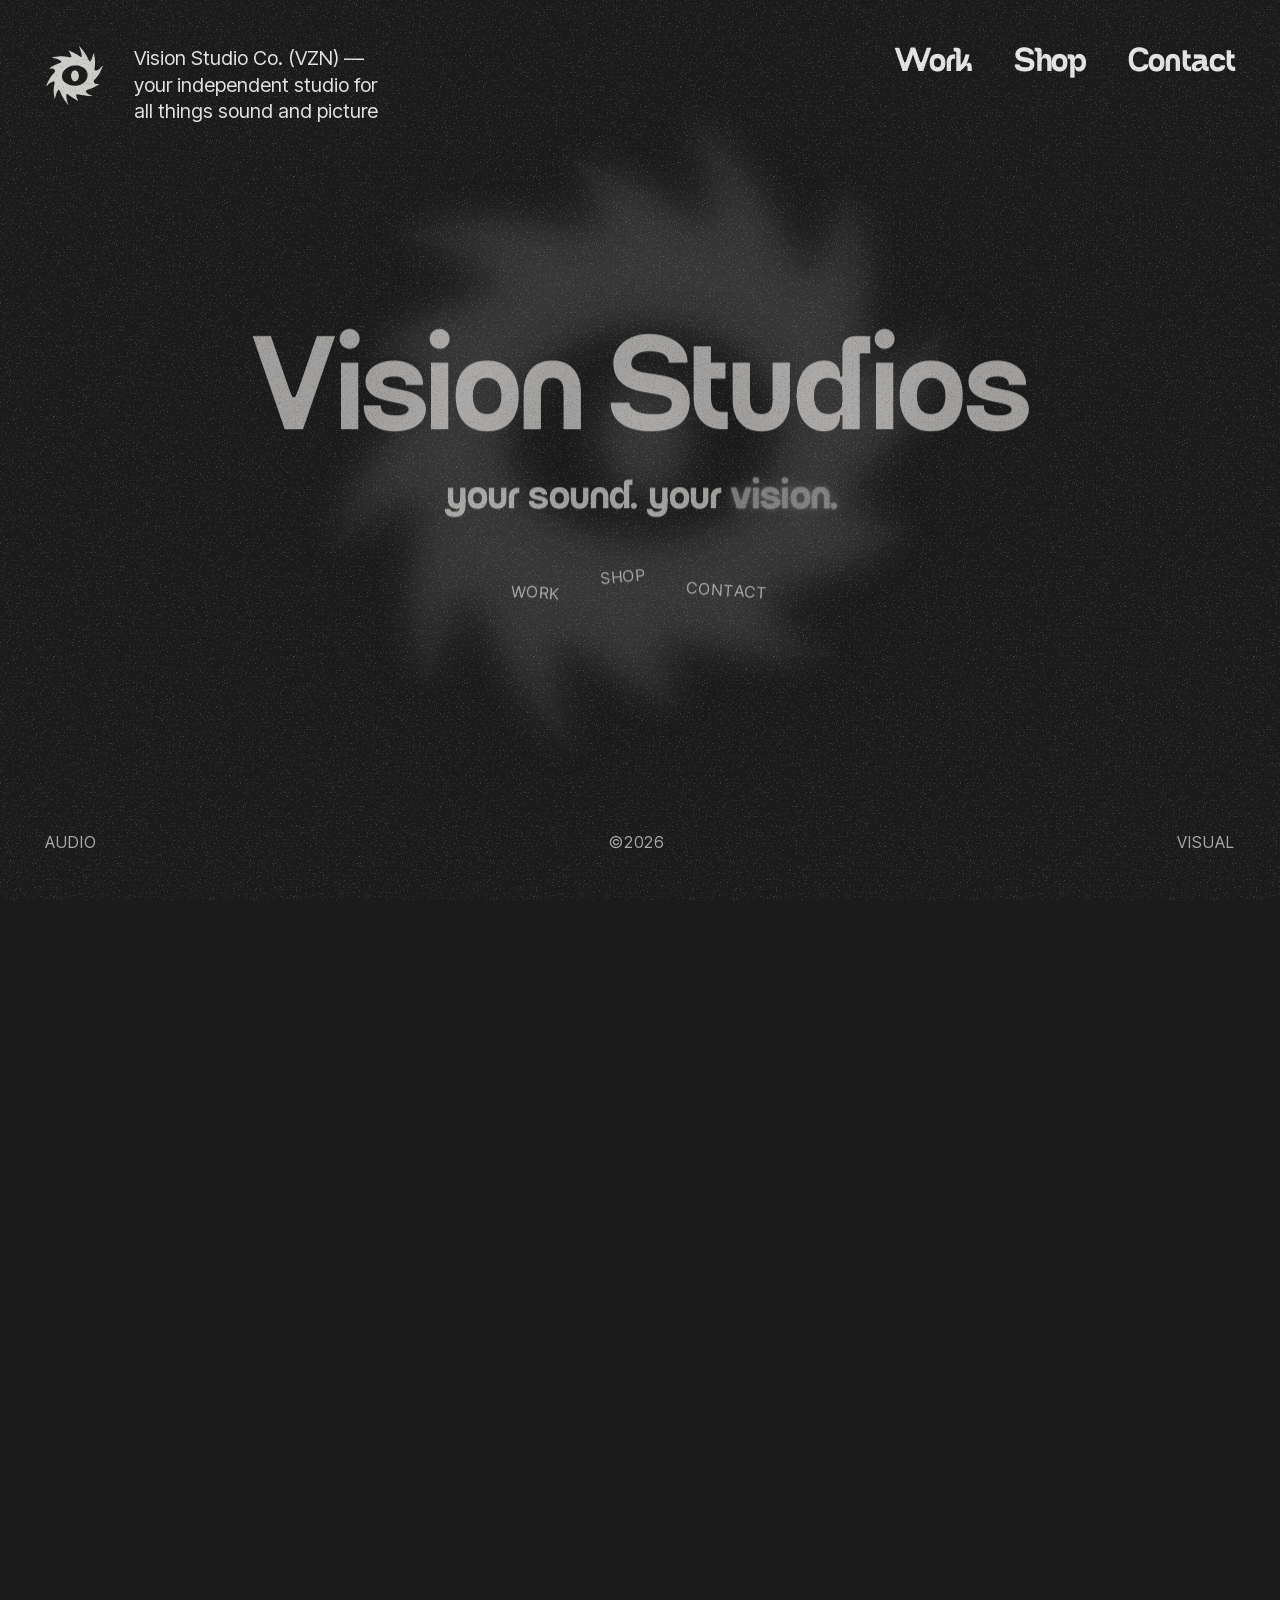
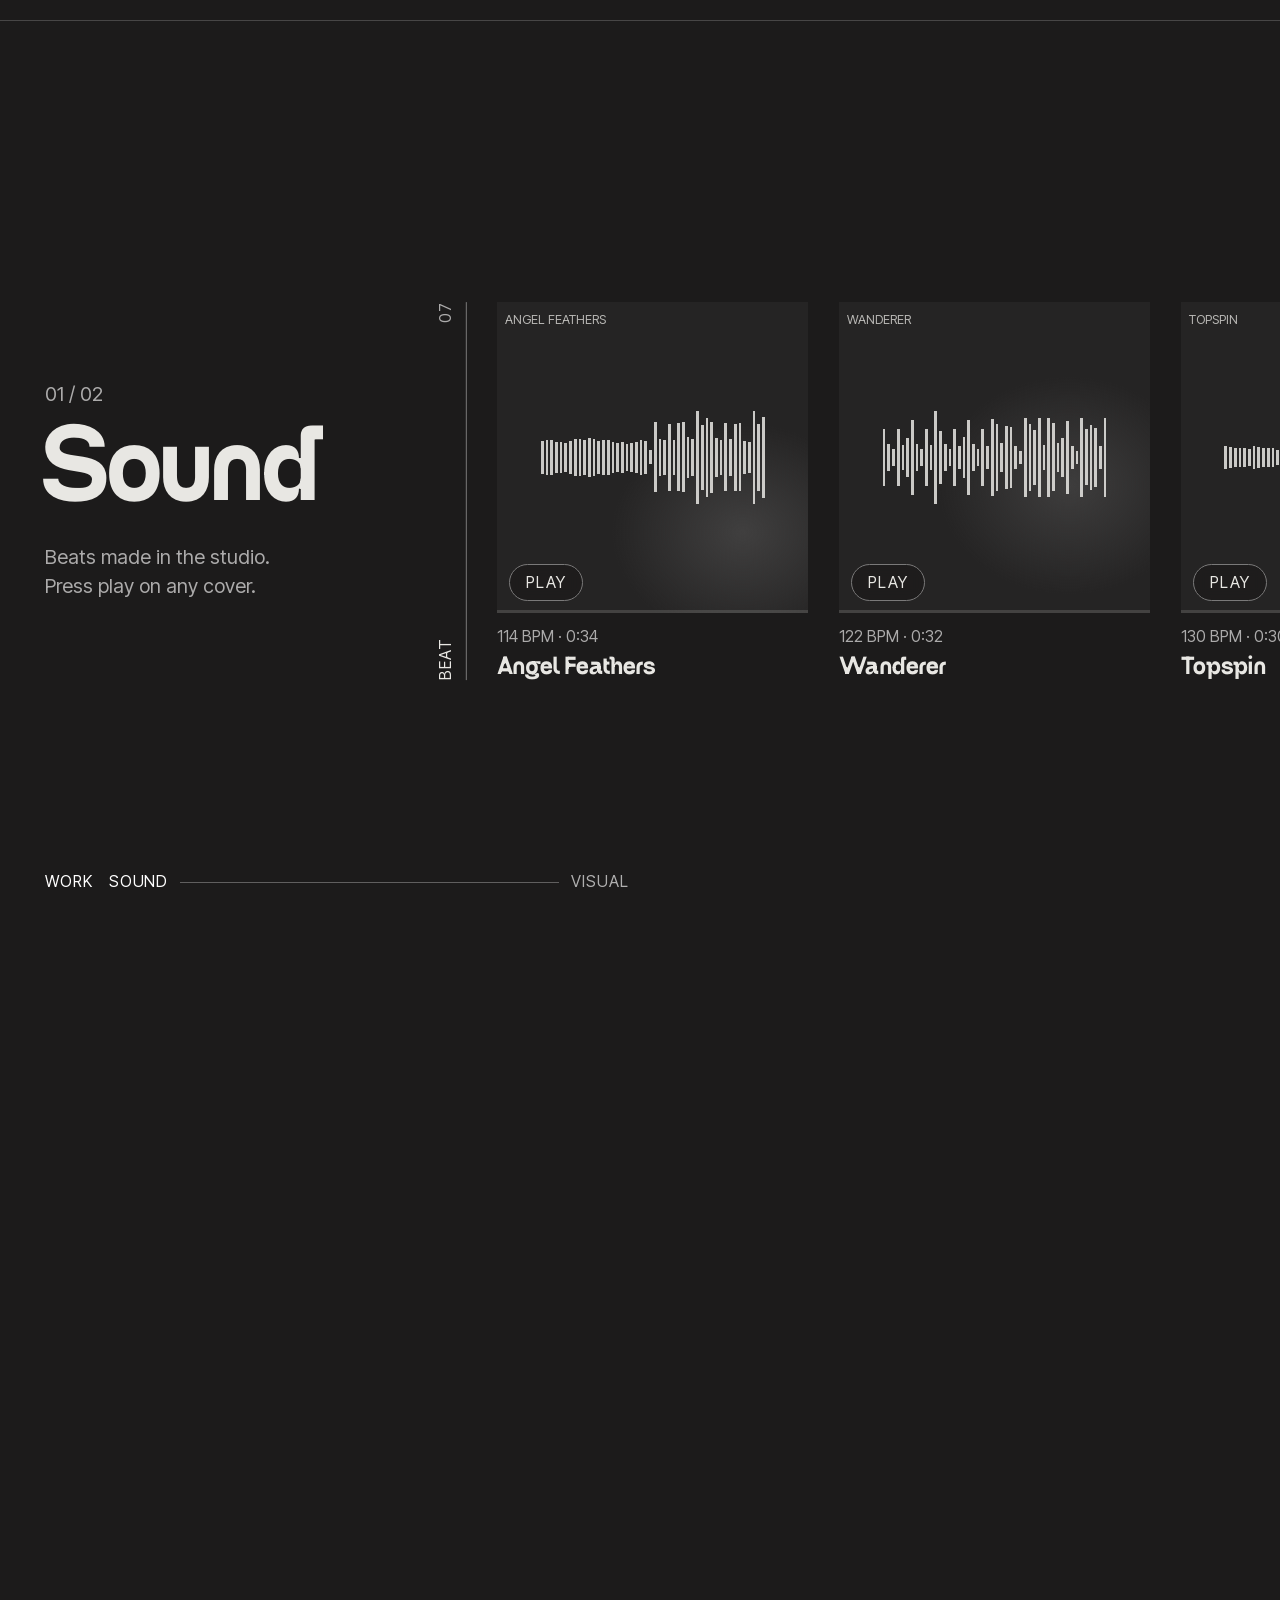
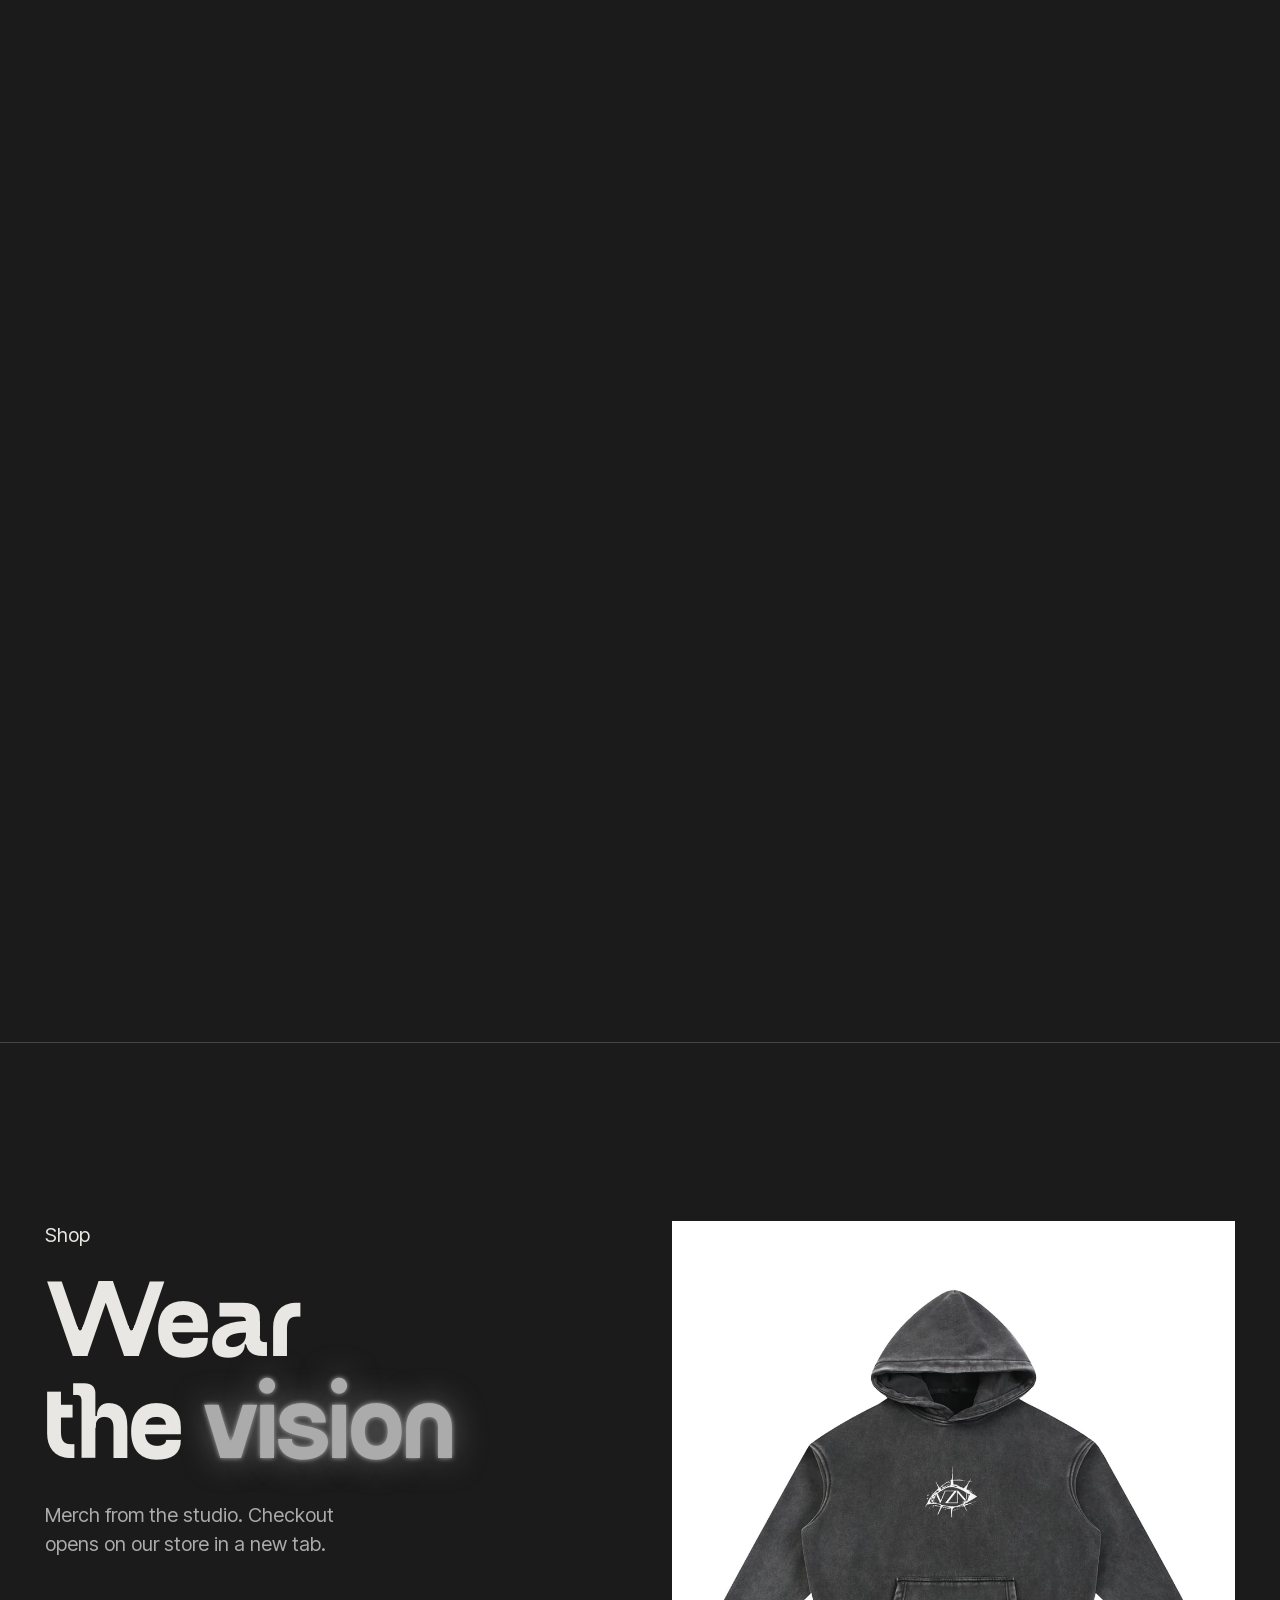
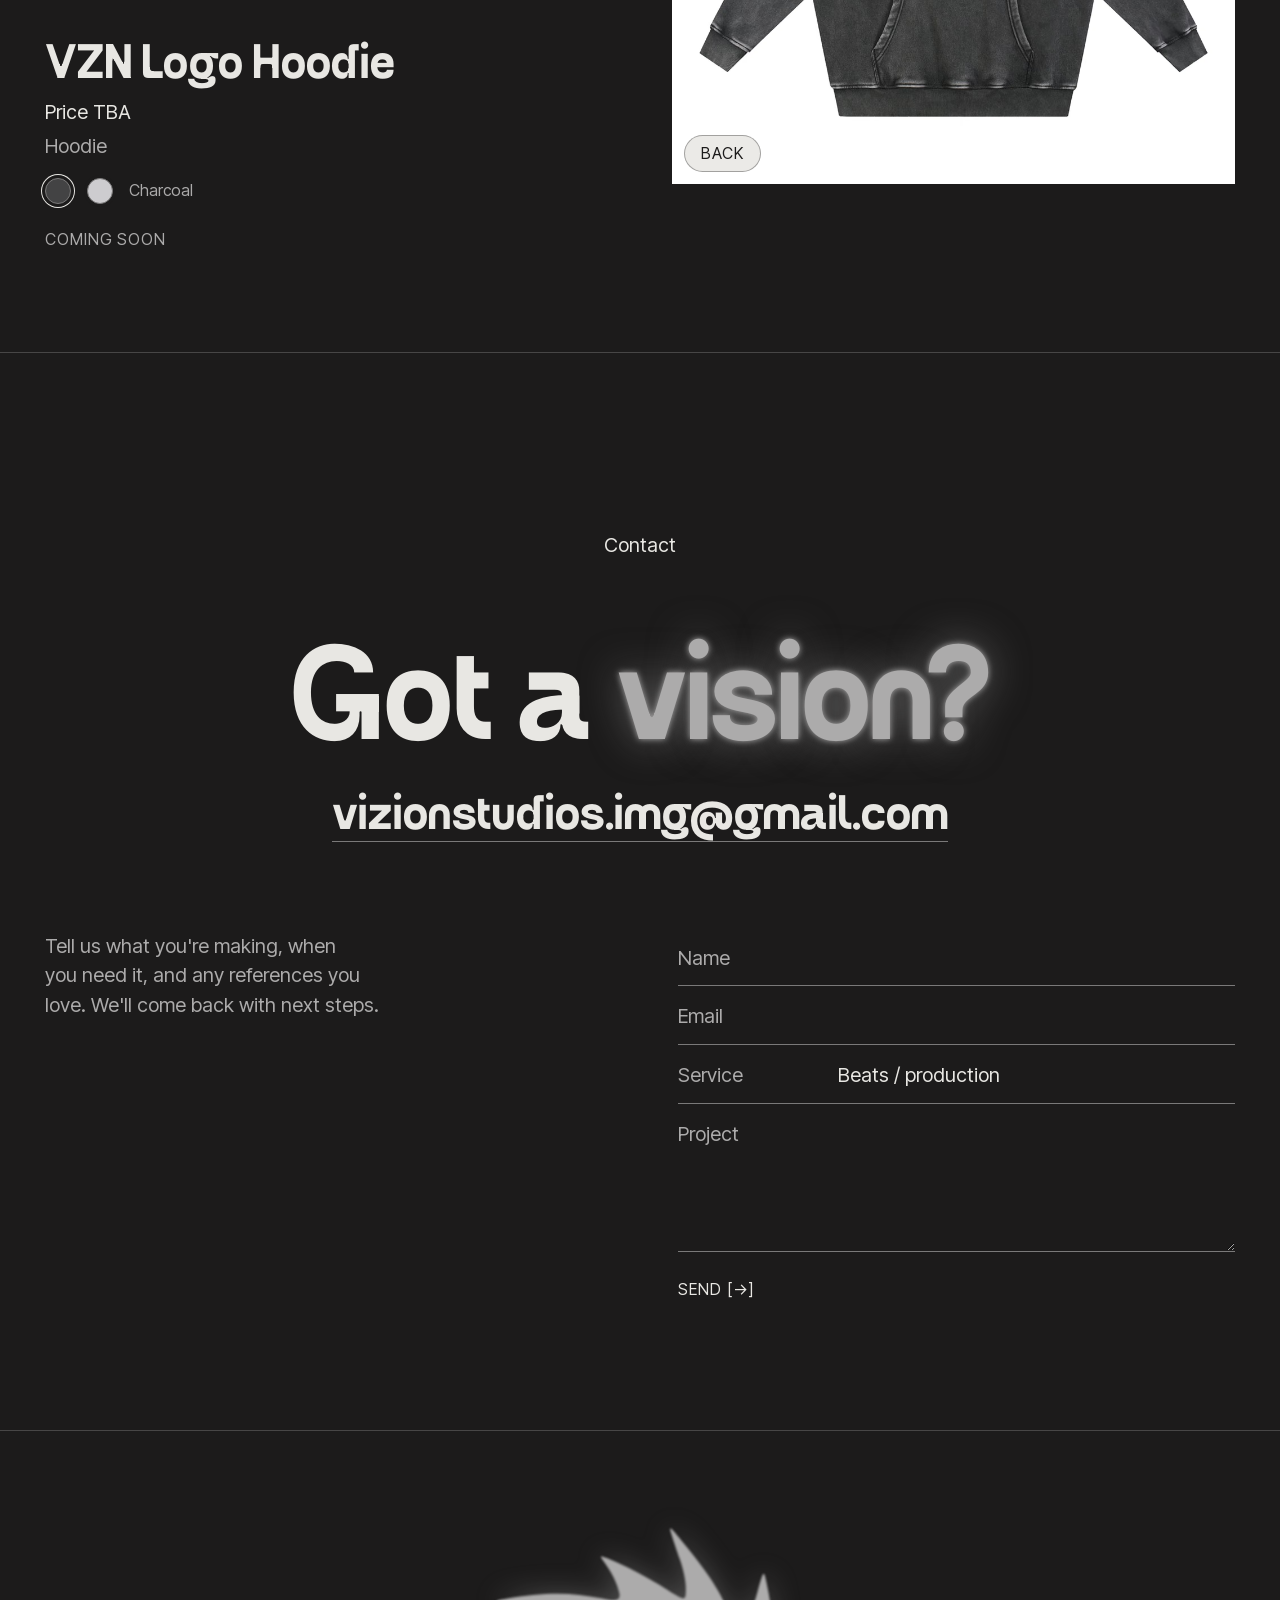
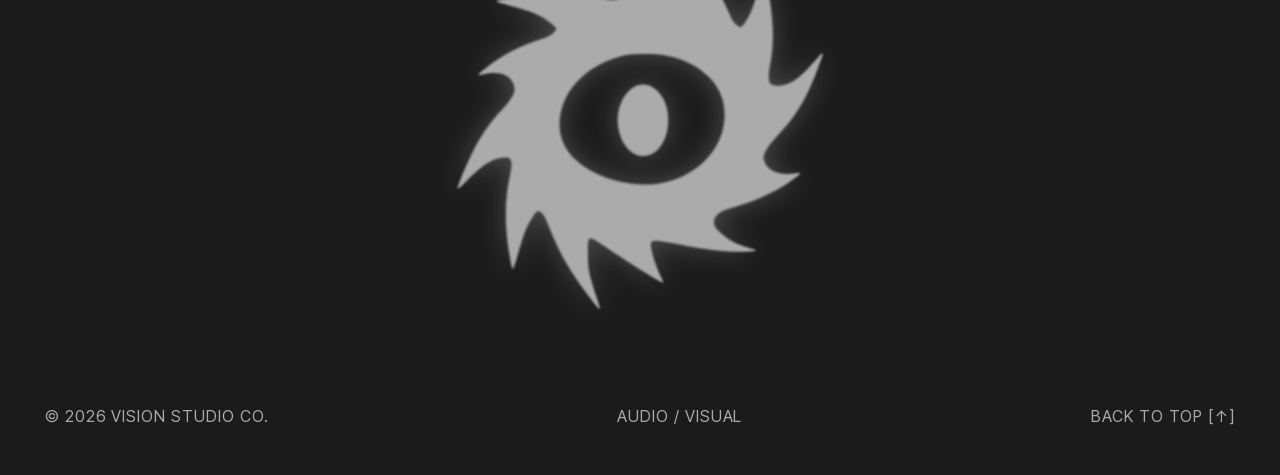
==== index.html @ 23993b73 "P7: lighter image copies, loaded only as they come into view Every artwork and product photo now has" ====
<!doctype html>
<html lang="en">
<head>
  <meta charset="utf-8">
  <meta name="viewport" content="width=device-width, initial-scale=1">
  <title>VZN — Vision Studio Co. | Beats, Mixes &amp; Artwork</title>
  <meta name="description" content="VZN (Vision Studio Co.): beats, mixing and mastering, cover art and artwork. Listen, browse the work, shop merch and get in touch.">
  <meta name="theme-color" content="#000000">

  <meta property="og:title" content="VZN — Vision Studio Co.">
  <meta property="og:description" content="Beats, mixes, cover art and merch from Vision Studio Co.">
  <meta property="og:type" content="website">
  <meta property="og:image" content="assets/brand/og-image.png">
  <meta name="twitter:card" content="summary_large_image">

  <link rel="icon" href="assets/brand/favicon-32.png" sizes="32x32" type="image/png">
  <link rel="apple-touch-icon" href="assets/brand/apple-touch-icon.png">
  <link rel="preload" href="assets/brand/eye-grey.svg" as="image">
  <link rel="preload" href="assets/fonts/GamiyaRetro-Regular.woff2" as="font" type="font/woff2" crossorigin>
  <link rel="preload" href="assets/fonts/InterTight-Regular.woff2" as="font" type="font/woff2" crossorigin>
  <link rel="stylesheet" href="assets/css/styles.css">
  <script>
    /* The hero's pinned layout (logo scroll reveal) is decided here, before the first
       paint, so the headline never jumps into place after it has appeared. */
    if (parseFloat(getComputedStyle(document.documentElement).getPropertyValue("--logo-fx")) >= 0.5) {
      document.documentElement.classList.add("fx-on");
    }
  </script>
</head>
<body>
  <a class="skip-link" href="#main">Skip to content</a>

  <!-- Boot sequence (assets/js/boot.js): on first load, when --boot is 1, a terminal
       types the title and password, fills a loading bar, says access granted, then the
       eye logo flickers on and fades into the page. The words are these data-* values. -->
  <div class="boot" data-boot aria-hidden="true"
       data-text="Vision Studios"
       data-prompt="password:"
       data-password="visionbeyondsight"
       data-granted="access granted">
    <div class="boot-term"></div>
    <div class="boot-logo"><img class="boot-logo-img" src="assets/brand/eye-grey.svg" alt="" width="1214" height="1262"></div>
    <canvas class="boot-canvas"></canvas>
  </div>
  <script>
    /* The boot sequence's script and font are fetched only when it will play (--boot is 1
       and this is the first page of the visit), with ?boot, or in edit mode. If it will
       play, the screen is covered straight away so the page never flashes up first. */
    (function () {
      var root = document.documentElement, search = location.search;
      var editing = /[?&]edit(?:[=&]|$)/.test(search) || location.hash === "#edit";
      var forced = /[?&]boot(?:[=&]|$)/.test(search);
      var on = getComputedStyle(root).getPropertyValue("--boot");
      var seen = false;
      try {
        if (editing) {   // edit mode's saved tweaks count from the first frame
          var saved = JSON.parse(localStorage.getItem("vzn-edit-v1") || "null");
          if (saved && saved.vars && saved.vars["--boot"] != null) on = saved.vars["--boot"];
        }
        seen = sessionStorage.getItem("vzn-boot-seen") === "1";
      } catch (e) { /* storage blocked */ }
      var reduced = matchMedia("(prefers-reduced-motion: reduce)").matches;
      var willPlay = forced || (parseFloat(on) >= 0.5 && !reduced && (editing || !seen));
      if (!willPlay && !editing) return;
      if (willPlay) root.classList.add("boot-on", "booting");
      var font = document.createElement("link");
      font.rel = "preload"; font.as = "font"; font.type = "font/woff2"; font.crossOrigin = "anonymous";
      font.href = "assets/fonts/Patchcode.woff2";
      document.head.appendChild(font);
      var script = document.createElement("script");
      script.src = "assets/js/boot.js";
      script.onerror = function () { root.classList.remove("boot-on", "booting"); };
      document.head.appendChild(script);
    })();
  </script>

  <div class="grain" aria-hidden="true"></div>
  <div class="scratches" aria-hidden="true"></div>

  <header class="site-header" data-header>
    <a class="brand" href="#top" aria-label="Vision Studio Co. — home">
      <img src="assets/brand/eye-white.svg" alt="" width="1214" height="1262">
    </a>
    <p class="header-blurb">
      Vision Studio Co. (VZN) —<br>
      your independent studio for<br>
      all things sound and picture
    </p>
    <p class="header-contact">
      <a href="mailto:vizionstudios.img@gmail.com" data-contact-email>vizionstudios.img@gmail.com</a><br>
      Booking new projects
    </p>

    <button class="nav-toggle" aria-expanded="false" aria-controls="site-nav" data-nav-toggle>Menu</button>
    <nav id="site-nav" class="site-nav" data-nav>
      <a href="#work">Work</a>
      <a href="#shop">Shop</a>
      <a href="#contact">Contact</a>
    </nav>
  </header>

  <main id="main">
    <!-- HERO -->
    <section class="hero" id="top">
      <div class="hero-stage">
      <!-- Optional: drop a studio photo or reel here, e.g.
           <img src="assets/media/hero.jpg" alt="">  or
           <video src="assets/media/reel.mp4" autoplay muted loop playsinline></video>
           It is shown desaturated behind the headline. -->
      <div class="hero-media" aria-hidden="true"></div>

      <div class="hero-content">
        <!-- The logo in three layers for the scroll reveal (assets/js/logo-fx.js): soft
             (blurred, with two faint ghosts), mid (half-sharp) and the sharp logo on top.
             They are in the page from the start so the resting state is drawn at first paint. -->
        <div class="hero-mark" data-parallax data-logo-fx>
          <div class="mark-stack">
            <div class="mark-soft" aria-hidden="true">
              <div class="mark-layer is-ghost-a"></div>
              <div class="mark-layer is-ghost-b"></div>
              <img src="assets/brand/eye-grey.svg" alt="" width="1214" height="1262">
            </div>
            <div class="mark-mid" aria-hidden="true">
              <img src="assets/brand/eye-grey.svg" alt="" width="1214" height="1262">
            </div>
            <img class="mark-main" src="assets/brand/eye-grey.svg"
                 alt="VZN logo: an eye at the centre of a spiked sun" width="1214" height="1262">
          </div>
        </div>
        <!-- Ink warp used by the logo scroll reveal (assets/js/logo-fx.js) -->
        <svg class="fx-defs" aria-hidden="true" focusable="false" width="0" height="0">
          <filter id="vzn-ink" x="-25%" y="-25%" width="150%" height="150%" color-interpolation-filters="sRGB">
            <feTurbulence type="fractalNoise" baseFrequency="0.012 0.07" numOctaves="2" seed="3" result="noise"/>
            <feDisplacementMap in="SourceGraphic" in2="noise" scale="0" xChannelSelector="R" yChannelSelector="G"/>
          </filter>
        </svg>
        <h1 class="hero-title">
          <span class="line"><span>Vision Studios</span></span>
        </h1>
        <p class="hero-slogan">
          <span class="line"><span>your sound. your <em>vision.</em></span></span>
        </p>
        <ul class="hero-links">
          <li><a href="#work">Work</a></li>
          <li><a href="#shop">Shop</a></li>
          <li><a href="#contact">Contact</a></li>
        </ul>
      </div>

      <p class="hero-foot"><span>Audio</span><span>©<span data-year></span></span><span>Visual</span></p>
      </div>
    </section>

    <!-- WORK: two panels side by side; scrolling slides from Sound to Visual (main.js) -->
    <section class="work" id="work" aria-labelledby="work-title" data-work>
      <div class="work-pin" data-work-pin>
        <div class="work-bar">
          <h2 class="kicker" id="work-title">Work</h2>
          <nav class="work-tabs" aria-label="Work sections">
            <a href="#sound" class="is-active" data-work-jump="sound">Sound</a>
            <span class="work-progress" aria-hidden="true"><span data-work-progress></span></span>
            <a href="#visual" data-work-jump="visual">Visual</a>
          </nav>
        </div>

        <div class="work-track" data-work-track>
          <div class="work-panel panel-sound" id="sound">
            <div class="panel-intro">
              <p class="kicker">01 / 02</p>
              <h3 class="panel-title">Sound</h3>
              <p class="panel-lede">Beats made in the studio. Press play on any cover.</p>
            </div>
            <ol class="rail" data-sound-list></ol>
          </div>
          <div class="work-panel panel-visual" id="visual">
            <div class="panel-intro">
              <p class="kicker">02 / 02</p>
              <h3 class="panel-title">Visual</h3>
              <p class="panel-lede">Posters and artwork. Open any piece to see it larger.</p>
            </div>
            <ol class="rail" data-visual-list></ol>
          </div>
        </div>
      </div>
    </section>

    <!-- SHOP: products come from data/shop.js -->
    <section class="section shop" id="shop" aria-labelledby="shop-title">
      <div class="shop-head">
        <p class="kicker section-label">Shop</p>
        <h2 class="shop-title" id="shop-title">Wear the <em>vision</em></h2>
        <p class="shop-lede">Merch from the studio. Checkout opens on our store in a new tab.</p>
      </div>
      <ul class="products" data-products></ul>
    </section>

    <!-- CONTACT -->
    <section class="section contact" id="contact">
      <p class="kicker section-label">Contact</p>
      <p class="contact-headline">Got a <em>vision?</em></p>
      <a class="contact-email" href="mailto:vizionstudios.img@gmail.com">vizionstudios.img@gmail.com</a>

      <div class="contact-grid">
        <div>
          <p class="contact-lede">
            Tell us what you're making, when you need it, and any references
            you love. We'll come back with next steps.
          </p>
          <!-- Social links: add one row per profile, e.g.
          <dl class="details">
            <div><dt>Instagram</dt><dd><a href="https://instagram.com/your-handle" target="_blank" rel="noopener">Follow ↗</a></dd></div>
          </dl>
          -->
        </div>

        <!--
          The form posts to Formspree (free tier) once you add your form endpoint
          in assets/js/main.js. Until then it falls back to the visitor's email app.
        -->
        <form class="contact-form" data-contact-form action="" method="POST">
          <div class="field">
            <label for="name">Name</label>
            <input id="name" name="name" type="text" autocomplete="name" required>
          </div>
          <div class="field">
            <label for="email">Email</label>
            <input id="email" name="email" type="email" autocomplete="email" required>
          </div>
          <div class="field">
            <label for="service">Service</label>
            <select id="service" name="service">
              <option>Beats / production</option>
              <option>Mixing &amp; mastering</option>
              <option>Cover art / artwork</option>
              <option>Music video</option>
              <option>Merch / shop question</option>
              <option>Something else</option>
            </select>
          </div>
          <div class="field">
            <label for="message">Project</label>
            <textarea id="message" name="message" rows="4" required></textarea>
          </div>
          <button class="btn" type="submit">Send [→]</button>
          <p class="form-status" data-form-status role="status" aria-live="polite"></p>
        </form>
      </div>
    </section>
  </main>

  <footer class="site-footer">
    <img class="footer-mark" src="assets/brand/eye-grey.svg" alt="" width="1214" height="1262">
    <div class="footer-row">
      <span>© <span data-year></span> Vision Studio Co.</span>
      <span>Audio / Visual</span>
      <a href="#top">Back to top [↑]</a>
    </div>
  </footer>

  <!-- Player (main.js): appears when a beat is played and stays at the bottom of the
       screen wherever you scroll. The line along its top edge is the progress; drag it,
       or use the arrow keys, to move through the beat. -->
  <div class="player" data-player hidden role="region" aria-label="Player">
    <div class="player-scrub" data-player-scrub role="slider" tabindex="0" aria-label="Position in the beat"
         aria-valuemin="0" aria-valuemax="100" aria-valuenow="0" aria-valuetext="0:00 of 0:00"><i></i></div>
    <button type="button" class="player-toggle pill" data-player-toggle>Play</button>
    <p class="player-info"><span class="player-title" data-player-title></span><span class="player-meta" data-player-meta></span></p>
    <span class="player-time" data-player-time>0:00 / 0:00</span>
    <button type="button" class="player-close" data-player-close aria-label="Stop and close the player"><span>Close </span>[×]</button>
  </div>
  <p class="sr-only" data-player-status role="status" aria-live="polite"></p>

  <!-- Project viewer: artwork, videos and linked players -->
  <dialog class="viewer" data-viewer aria-labelledby="viewer-title">
    <button type="button" class="viewer-close pill" data-viewer-close>Close [×]</button>
    <div class="viewer-media" data-viewer-media></div>
    <div class="viewer-body">
      <p class="kicker viewer-meta" data-viewer-meta></p>
      <h3 class="viewer-title" id="viewer-title" data-viewer-title></h3>
      <p class="viewer-desc" data-viewer-desc></p>
    </div>
  </dialog>

  <script src="data/portfolio.js"></script>
  <script src="data/shop.js"></script>
  <script src="data/media.js"></script>
  <script src="assets/js/main.js"></script>
  <script src="assets/js/logo-fx.js"></script>
</body>
</html>
---- assets/css/styles.css ----
/* ==========================================================================
   VZN — Vision Studio Co.
   Brand tokens live in :root. Swap colours and fonts here to rebrand.
   ========================================================================== */

/* Gamiya Retro by Nirmana Visual: the display face, self-hosted from assets/fonts
   (a web subset of assets/fonts/source/GamiyaRetro-Regular.otf). One weight and no
   italic, so the face covers every weight and the browser never fakes one. */
@font-face {
  font-family: "Gamiya Retro";
  src: url("../fonts/GamiyaRetro-Regular.woff2") format("woff2");
  font-weight: 100 900;
  font-style: normal;
  font-display: swap;
}
/* Inter Tight (SIL Open Font License): the body and interface face, self-hosted as a
   Latin subset of the regular weight, with the arrows the labels use. No request
   leaves the site for fonts. */
@font-face {
  font-family: "Inter Tight";
  src: url("../fonts/InterTight-Regular.woff2") format("woff2");
  font-weight: 100 900;
  font-style: normal;
  font-display: swap;
}
/* Coldag Serif by Delipensil: the previous display face, kept as an alternate (edit
   mode offers it; a face that isn't used is never downloaded). It has no . , : - /
   characters, so pair it with a fallback that does. */
@font-face {
  font-family: "ColdagSerif";
  src: url("../fonts/ColdagSerif-Bold.woff2") format("woff2");
  font-weight: 100 900;
  font-style: normal;
  font-display: swap;
}
@font-face {
  font-family: "ColdagSerif";
  src: url("../fonts/ColdagSerif-Italic.woff2") format("woff2");
  font-weight: 100 900;
  font-style: italic;
  font-display: swap;
}
@font-face {
  font-family: "ColdagSerif Outline";
  src: url("../fonts/ColdagSerif-Outline.woff2") format("woff2");
  font-weight: 100 900;
  font-style: normal;
  font-display: swap;
}
/* Patchcode (by Igor Ovsyannykov): the boot sequence's terminal font. "block" so the
   boot never types in a stand-in font first; boot.js also waits for it briefly. */
@font-face {
  font-family: "Patchcode";
  src: url("../fonts/Patchcode.woff2") format("woff2");
  font-weight: 100 900;
  font-style: normal;
  font-display: block;
}

:root {
  /* Colour: a four-tone grey ramp measured from the eye logo artwork
     (assets/brand/source): #1c1b1b near-black, #474646 the logo's charcoal,
     #acabab the logo's grey, #e8e7e3 bone. Each role below is one of those tones
     (plus one in-between grey for control outlines, which need 3:1 against the page). */
  --bg: #1c1b1b;              /* page */
  --surface: #474646;         /* covers, photo backdrops */
  --line: #474646;            /* rules between sections */
  --line-strong: #7a7979;     /* outlines of controls: fields, pills, swatches */
  --text: #e8e7e3;            /* primary text */
  --muted: #acabab;           /* secondary text */
  --paper: #e8e7e3;           /* Visual side of Work: bone background */
  --ink: #1c1b1b;             /* Visual side of Work: text */
  --ink-muted: #474646;       /* Visual side of Work: secondary text */
  --on-blend: #ffffff;        /* text in the header and Work bar, which invert over
                                 whatever is behind them (mix-blend-mode: difference) */
  color-scheme: dark;

  /* Space: a 4px-based scale, plus fluid steps for gutters and blocks */
  --space-1: 4px;
  --space-2: 8px;
  --space-3: 12px;
  --space-4: 16px;
  --space-5: 24px;
  --space-6: 32px;
  --space-7: 48px;
  --space-8: 64px;
  --space-9: 96px;
  --gap-fluid: clamp(16px, 2.4vw, 36px);   /* between cards, columns, header items */
  --gap-wide: clamp(20px, 3.2vw, 56px);    /* between menu links */
  --space-block: clamp(40px, 6vw, 88px);   /* between a section's heading and its content */

  /* Stacking order, bottom to top */
  --z-below: -1;              /* scratch texture, behind the content */
  --z-raised: 2;              /* controls that sit over media */
  --z-player: 40;             /* the player bar; the open phone menu covers it */
  --z-header: 50;
  --z-boot: 90;
  --z-grain: 100;             /* film grain over everything */
  --z-skip: 200;              /* skip link */

  --radius-pill: 999px;
  --tap: 44px;                /* smallest comfortable touch target */
  --label-tracking: 0.06em;   /* small uppercase labels */
  --measure-caption: 38ch;    /* widest line of a short caption */
  --measure-text: 60ch;       /* widest line of running text */

  /* Type: Gamiya Retro for display, a clean sans for everything else */
  --font-display: "Gamiya Retro", "Helvetica Neue", Arial, sans-serif;
  --font-ui: "Inter Tight", "Helvetica Neue", Arial, sans-serif;
  --text-size: 1.2rem;        /* body / UI text: the base of the scale */

  /* One scale: each step is 1.25 times the one below it */
  --text-xs: calc(var(--text-m) * 0.64);       /* 12.3px  smallest labels */
  --text-s: calc(var(--text-m) * 0.8);         /* 15.4px  labels, captions, pills */
  /* Body: the base size up to a 960px screen, then growing gently (about 21px at 1920)
     so small text keeps pace with the headlines on large screens */
  --text-m: max(var(--text-size), calc(var(--text-size) * 0.9 + 0.2vw));
  --text-l: calc(var(--text-m) * 1.25);        /* 24px    card titles */
  --text-xl: calc(var(--text-m) * 1.5625);     /* 30px    product names, menu */
  --text-2xl: calc(var(--text-m) * 1.953);     /* 37.5px */
  --text-3xl: calc(var(--text-m) * 2.441);     /* 47px    slogan, email */
  /* Two headline sizes, also 1.25 apart. Largest: the studio name and the Contact
     line. Next: section titles. Both grow with the screen and always fit a phone. */
  --display-xl: clamp(3.4rem, 10.4vw, 12rem);
  --display-l: clamp(2.72rem, 8.32vw, 9.6rem);
  --display-scale: 1;         /* multiplies both headline sizes */
  --display-leading: 1;       /* multiplies headline line spacing */
  --display-tracking: -0.01em;
  --display-weight: 400;
  --display-case: none;       /* none | uppercase | lowercase */

  /* Layout */
  --pad: clamp(16px, 3.5vw, 50px);
  --header-h: 88px;           /* room the fixed header needs at the top of a screen */
  --bar-h: 56px;              /* room Work's bottom bar needs */
  --player-h: 60px;           /* height of the player bar */
  --section-pad: clamp(64px, 7vw, 100px);

  /* Motion: slow, weighty ease-outs. Two curves and four speeds cover everything. */
  --ease-out: cubic-bezier(.2, .7, .1, 1);    /* things arriving or settling (the default) */
  --ease-in-out: cubic-bezier(.6, 0, .2, 1);  /* things that swap in place (photo front / back) */
  --dur-1: 150ms;             /* state changes: colour, outline, opacity on hover or press */
  --dur-2: 300ms;             /* small interface moves: menu, header, photo flip */
  --dur-3: 600ms;             /* media and logo moves */
  --dur-4: 1000ms;            /* entrances */
  --stagger: 60ms;            /* gap between things that enter one after another */
  --mark-scale: 1.06;         /* hero logo size */
  --mark-ratio: 1214 / 1262;  /* the eye mark's proportions (width / height) */

  /* Hero logo scroll reveal: the logo rests faint and blurred behind the
     headline; scrolling fades the headline out and brings the logo into focus.
     1 = on, 0 = off (the logo then sits above the headline, as before). */
  --logo-fx: 1;
  --fx-rest: 0.16;            /* logo visibility behind the headline */
  --fx-blur: 24px;            /* blur while behind the headline */
  --fx-distort: 0;            /* ink warp while behind the headline (suited the old line-drawn logo) */
  --fx-ghost: 0.06;           /* double-exposure ghost strength */
  --fx-offset: 3px;           /* ghost spread */
  --fx-edge: 1.4px;           /* softness of the revealed logo's edge, like the artwork's */
  --fx-halo: 0.5;             /* glow left around the revealed logo, 0 (none) to 1 */
  --fx-scroll: 50svh;         /* scroll distance over which the reveal happens */
  --fx-hold: 30svh;           /* extra scrolling with the logo held in place before the page moves on */
  --fx-mark-x: 0vw;           /* logo position from screen centre: + right, - left */
  --fx-mark-y: -2svh;         /* logo position from screen centre: + down, - up */
  --grain: 0.19;              /* film grain strength */
  --scratch: 0;               /* vintage scratch texture behind the content, 0 (off) to 1 */

  /* Boot sequence (assets/js/boot.js). 0 = off, 1 = on. Try it in edit mode first. */
  --boot: 0;
  --boot-speed: 75ms;         /* time per letter */
  --boot-delay: 400ms;        /* cursor blinking on an empty screen before typing */
  --boot-hold: 700ms;         /* "access granted" on screen before the logo */
  --boot-load: 1150ms;        /* loading bar fill time */
  --boot-logo-time: 1400ms;   /* eye logo flicker and glitch */
  --boot-glitch: 0.7;         /* glitch strength, 0 (clean) to 1 (wild) */
  --boot-password: show;      /* show | hide (types *****) */
  --boot-fade: 650ms;         /* fade from the boot screen to the page */
  --boot-size: 2rem;          /* text size (capped so it always fits a phone) */
  --boot-align: center;       /* center | top-left */
  --font-terminal: "Patchcode", ui-monospace, "SF Mono", SFMono-Regular, Menlo, Consolas, "Liberation Mono", monospace;
}

/* Base ------------------------------------------------------------------- */
*, *::before, *::after { box-sizing: border-box; }
html { scroll-behavior: smooth; scroll-padding-top: var(--header-h); }
body {
  margin: 0;
  background: var(--bg);
  color: var(--text);
  font-family: var(--font-ui);
  font-size: var(--text-m);
  line-height: 1.5;
  -webkit-font-smoothing: antialiased;
  overflow-x: hidden;
}
img, video, iframe { display: block; max-width: 100%; }
img { height: auto; }                 /* images carry their pixel size; this keeps their proportions */
picture { display: contents; }        /* a picture's image is laid out as if the wrapper weren't there */
a { color: inherit; text-decoration: none; }
/* Headings break into even lines; paragraphs avoid leaving a word or two alone */
h1, h2, h3, h4 { margin: 0; font-weight: 400; text-wrap: balance; }
p { margin: 0 0 1em; text-wrap: pretty; }
ul, ol, dl, dd { margin: 0; padding: 0; list-style: none; }
/* Emphasis: the display face has no italic, so an emphasised word takes the logo's
   look instead: its soft grey, with a faint halo like the artwork's glowing edge. */
em {
  font-style: normal;
  color: var(--muted);
  text-shadow: 0 0 0.05em currentColor, 0 0 0.3em color-mix(in srgb, var(--muted) 50%, transparent);
}
::selection { background: var(--text); color: var(--bg); }
/* Keyboard focus: one ring everywhere, in the colour of the text it surrounds, so it
   shows on the dark page, on bone, and in the inverting header alike */
:focus-visible { outline: 2px solid currentColor; outline-offset: 3px; }

.sr-only { position: absolute; width: 1px; height: 1px; overflow: hidden; clip: rect(0 0 0 0); white-space: nowrap; }
.skip-link { position: absolute; left: -9999px; top: var(--space-2); z-index: var(--z-skip); background: var(--text); color: var(--bg); padding: var(--space-2) var(--space-4); }
.skip-link:focus { left: var(--space-2); }

/* Labels: the small uppercase "system" text in the corners, bars and buttons */
.hero-links a, .hero-foot, .footer-row, .nav-toggle, .btn, .rail-group, .work-bar, .pill, .product-buy, .player-close {
  font-size: var(--text-s);
  text-transform: uppercase;
  letter-spacing: var(--label-tracking);
}

/* Pills: every small rounded button. Dark by default; .is-light for bone or photo
   backgrounds; .is-small for tags that aren't buttons (sizes). Hover inverts. */
.pill {
  display: inline-flex;
  align-items: center;
  justify-content: center;
  padding: var(--space-2) var(--space-4);
  border: 1px solid var(--line-strong);
  border-radius: var(--radius-pill);
  background: color-mix(in srgb, var(--bg) 70%, transparent);
  color: var(--text);
  font-family: inherit;
  line-height: 1.2;
  cursor: pointer;
  transition: background var(--dur-1) var(--ease-out), color var(--dur-1) var(--ease-out), border-color var(--dur-1) var(--ease-out), transform var(--dur-1) var(--ease-out);
}
.pill:hover:not(:disabled), .pill.is-on, .card-sound.is-playing .card-play { background: var(--text); color: var(--bg); border-color: var(--text); }
.pill:disabled { cursor: default; opacity: .6; }
/* Pressed: controls give slightly under the finger or cursor */
.pill:active:not(:disabled):not(.is-small), .product-swatch:active { transform: scale(.96); }
.site-nav a:active, .hero-links a:active, .footer-row a:active, .btn:active, a.product-buy:active, .contact-email:active, .work-tabs a:active, .nav-toggle:active { opacity: .6; }
.card-open:active img, .card-open:active .cover { transform: scale(.99); }
.pill.is-light { border-color: color-mix(in srgb, var(--ink) 35%, transparent); background: color-mix(in srgb, var(--paper) 85%, transparent); color: var(--ink); }
.pill.is-light:hover { background: var(--ink); color: var(--paper); border-color: var(--ink); }
.pill.is-small { padding: var(--space-1) var(--space-3); background: none; color: var(--muted); cursor: default; }
.pill.is-small:hover { background: none; color: var(--muted); border-color: var(--line-strong); }

/* Touch targets: small controls keep their size on screen, but the area that responds
   to a finger is at least --tap tall (and, for the round swatches, wide). */
/* (:where keeps this rule weak, so controls that are positioned elsewhere, like the
   Play pill on a cover, keep their own position) */
:where(.pill:not(.is-small), .nav-toggle, .work-tabs a, .hero-links a, .btn, .footer-row a, .site-nav a, .product-swatch, .player-close) { position: relative; }
.player-close::before, .pill:not(.is-small)::before, .nav-toggle::before, .work-tabs a::before, .hero-links a::before, .btn::before, .footer-row a::before, .site-nav a::before, .product-swatch::before {
  content: "";
  position: absolute;
  left: 0;
  right: 0;
  top: 50%;
  height: max(100%, var(--tap));
  translate: 0 -50%;
}
.product-swatch::before { left: 50%; right: auto; width: var(--tap); translate: -50% -50%; }
/* Play is the main control on a phone, so there it is a full-size target in its own right */
@media (pointer: coarse) { .card-play { min-height: var(--tap); padding-inline: var(--space-5); } }

/* Text links: one hover everywhere, an underline that wipes in from the left.
   (Buy and the big email keep a faint resting underline; the wipe draws over it.) */
.site-nav a, .header-contact a, .hero-links a, .footer-row a, .btn, a.product-buy, .contact-email { position: relative; }
.site-nav a::after, .header-contact a::after, .hero-links a::after, .footer-row a::after, .btn::after, a.product-buy::after, .contact-email::after {
  content: "";
  position: absolute;
  left: 0;
  right: 0;
  bottom: -0.1em;
  height: 1px;
  background: currentColor;
  transform: scaleX(0);
  transform-origin: left;
  transition: transform var(--dur-2) var(--ease-out);
}
.site-nav a:hover::after, .header-contact a:hover::after, .hero-links a:hover::after, .footer-row a:hover::after, .btn:hover::after, a.product-buy:hover::after, .contact-email:hover::after,
.site-nav a:focus-visible::after, .header-contact a:focus-visible::after, .hero-links a:focus-visible::after, .footer-row a:focus-visible::after, .btn:focus-visible::after, a.product-buy:focus-visible::after, .contact-email:focus-visible::after { transform: scaleX(1); }
a.product-buy::after, .contact-email::after { bottom: -1px; }

/* Small line above a heading ("Shop", "01 / 02") */
.kicker { font: 400 var(--text-m)/1.5 var(--font-ui); margin: 0; }
.section { padding: var(--section-pad) var(--pad); border-top: 1px solid var(--line); }
.section-label { margin-bottom: var(--space-block); }

/* Key / value tables (contact socials) */
/* (used by the social links block that is commented out in index.html) */
.details { display: grid; gap: var(--space-3); }
.details > div { display: grid; grid-template-columns: 12ch 1fr; gap: var(--space-4); }
.details dt { color: var(--muted); }

/* Film grain, as fine as the grain in the logo artwork. Two layers of specks: light
   ones, which show on the dark page, and dark ones, which show on bone. Because each
   layer is only specks (transparent in between), the grain adds texture without
   lifting the page colour or dulling the text. The layers use different seeds and tile
   sizes so they never line up into a visible repeat, and each holds still, then jumps
   a few pixels, so the grain re-forms in place instead of sliding. Strength: --grain. */
.grain {
  position: fixed;
  inset: 0;
  z-index: var(--z-grain);
  overflow: hidden;
  pointer-events: none;
  opacity: calc(var(--grain) * 0.9);
}
.grain::before, .grain::after {
  content: "";
  position: absolute;
  inset: -8px;                /* room for the small jumps below */
  will-change: transform;
}
.grain::before {
  background-image: url("data:image/svg+xml,%3Csvg xmlns='http://www.w3.org/2000/svg' width='240' height='240'%3E%3Cfilter id='n' x='0' y='0' width='100%25' height='100%25'%3E%3CfeTurbulence type='fractalNoise' baseFrequency='1.3' numOctaves='2' seed='3' stitchTiles='stitch'/%3E%3CfeColorMatrix type='matrix' values='0 0 0 0 1  0 0 0 0 1  0 0 0 0 1  5 0 0 0 -3.0'/%3E%3C/filter%3E%3Crect width='100%25' height='100%25' filter='url(%23n)'/%3E%3C/svg%3E");
  animation: grain-base 2.7s steps(1, end) infinite;
}
.grain::after {
  background-image: url("data:image/svg+xml,%3Csvg xmlns='http://www.w3.org/2000/svg' width='263' height='263'%3E%3Cfilter id='n' x='0' y='0' width='100%25' height='100%25'%3E%3CfeTurbulence type='fractalNoise' baseFrequency='1.3' numOctaves='2' seed='17' stitchTiles='stitch'/%3E%3CfeColorMatrix type='matrix' values='0 0 0 0 0  0 0 0 0 0  0 0 0 0 0  0 5 0 0 -3.0'/%3E%3C/filter%3E%3Crect width='100%25' height='100%25' filter='url(%23n)'/%3E%3C/svg%3E");
  animation: grain-fine 1.3s steps(1, end) infinite;
}
@keyframes grain-base {
  0% { transform: translate3d(0, 0, 0); }
  17% { transform: translate3d(-1px, 2px, 0); }
  41% { transform: translate3d(2px, 1px, 0); }
  58% { transform: translate3d(1px, -2px, 0); }
  76% { transform: translate3d(-2px, -1px, 0); }
  89% { transform: translate3d(1px, 1px, 0); }
}
@keyframes grain-fine {
  0% { transform: translate3d(0, 0, 0); }
  9% { transform: translate3d(-3px, 2px, 0); }
  21% { transform: translate3d(4px, -1px, 0); }
  30% { transform: translate3d(-1px, -4px, 0); }
  42% { transform: translate3d(2px, 3px, 0); }
  55% { transform: translate3d(-4px, -2px, 0); }
  63% { transform: translate3d(3px, 4px, 0); }
  74% { transform: translate3d(-2px, 1px, 0); }
  86% { transform: translate3d(4px, -3px, 0); }
  93% { transform: translate3d(-3px, -3px, 0); }
}

/* Vintage scratches: dust and scratch marks taken from a film texture (greyscale), as
   a still texture behind all content. It shows wherever nothing paints its own
   background (the hero, Sound, Shop, Contact); the boot screen, the bone Visual side
   and the viewer cover it. --scratch sets its opacity; at 0 it's off and the image
   isn't downloaded (main.js adds .scratch-on above 0). */
.scratches { display: none; }
.scratch-on .scratches {
  display: block;
  position: fixed;
  inset: 0;
  z-index: var(--z-below);
  pointer-events: none;
  opacity: var(--scratch);
  background: url("../media/texture/scratches.webp") center / cover no-repeat;
}

/* Boot sequence ---------------------------------------------------------- */
/* An empty screen where a terminal types out, then the eye logo flickers on and the
   screen fades to the page. Sits under the film grain (so it has the same texture)
   and over everything else. */
.boot { display: none; }
.boot-on .boot {
  position: fixed;
  inset: 0;
  z-index: var(--z-boot);
  display: grid;
  place-items: center;
  padding: var(--pad);
  background: var(--bg);
  color: var(--text);
}
.boot-on .boot.is-top-left { place-items: start; }
/* Terminal: every line is laid out from the start (hidden) so nothing shifts */
.boot-term {
  font-family: var(--font-terminal);
  font-weight: 400;
  font-size: var(--boot-size);
  line-height: 1.4;
  white-space: pre;
  transition: opacity var(--dur-2) var(--ease-out);
}
.boot-l { margin: 0; visibility: hidden; }
.boot-l.is-shown { visibility: visible; }
.boot-rest { visibility: hidden; }
/* Loading bar: block cells like a terminal, faint track behind the fill */
.boot-bar { position: relative; display: inline-block; height: 0.62em; vertical-align: 0.02em; }
.boot-bar::before, .boot-bar-fill {
  background: repeating-linear-gradient(90deg, currentColor 0 0.78ch, transparent 0.78ch 1ch);
}
.boot-bar::before { content: ""; position: absolute; inset: 0; opacity: .18; }
.boot-bar-fill { position: relative; display: block; width: 0; height: 100%; }

/* Eye logo: placed over the hero logo by boot.js (it measures this box) */
.boot-logo {
  position: fixed;
  left: 50%;
  top: 50%;
  width: min(60vmin, 520px);
  aspect-ratio: var(--mark-ratio);
  translate: -50% -50%;
  opacity: 0;
  pointer-events: none;
  transition: transform var(--dur-3) var(--ease-out);
}
.boot-logo img { position: absolute; inset: 0; width: 100%; height: 100%; }
.boot.is-logo .boot-term { opacity: 0; }
.boot.is-logo .boot-logo { opacity: 1; }
.boot.is-ending .boot-logo, .boot.is-ending .boot-canvas { transform: scale(1.05); }   /* settles to the hero logo's size */
/* The glitch is drawn on a full-screen canvas by boot.js; the plain logo underneath
   is only a fallback (it flickers on) for browsers that can't draw the canvas */
.boot-canvas { position: fixed; inset: 0; width: 100%; height: 100%; pointer-events: none; opacity: 0; transition: transform var(--dur-3) var(--ease-out); }
.boot.is-logo.has-canvas .boot-canvas { opacity: 1; }
.boot.has-canvas .boot-logo { visibility: hidden; }
.boot.is-logo:not(.has-canvas) .boot-logo-img { animation: boot-flicker var(--logo-time, 1.4s) linear both; }
@keyframes boot-flicker {
  0% { opacity: 0; }
  5% { opacity: .75; }
  8% { opacity: .1; }
  12% { opacity: .9; }
  15% { opacity: .35; }
  20%, 47% { opacity: 1; }
  49% { opacity: .55; }
  51%, 77% { opacity: 1; }
  79% { opacity: .7; }
  81%, 100% { opacity: 1; }
}
/* When the boot logo hands over to the hero logo, the hero logo is already in place */
.boot-handoff .hero-mark { animation: none; }
/* While the boot runs, the hero's own intro waits, then plays as the page appears */
.booting .hero-mark,
.booting .hero-title .line > span,
.booting .hero-slogan .line > span,
.booting .hero-links { animation-play-state: paused; }

/* Header ----------------------------------------------------------------- */
.site-header {
  position: fixed;
  inset: 0 0 auto 0;
  z-index: var(--z-header);
  display: grid;
  grid-template-columns: auto minmax(0, 30ch) minmax(0, 26ch) 1fr auto;
  align-items: start;
  gap: var(--gap-fluid);
  padding: var(--pad);
  color: var(--on-blend);
  mix-blend-mode: difference;   /* stays legible over any image */
  pointer-events: none;
}
.site-header > * { pointer-events: auto; }
.brand img { width: clamp(48px, 4.6vw, 68px); height: auto; transition: transform var(--dur-3) var(--ease-out); }
.brand:hover img { transform: rotate(-8deg); }
.header-blurb, .header-contact { margin: 0; line-height: 1.35; transition: opacity var(--dur-2) var(--ease-out); }
.site-header.is-scrolled .header-blurb,
.site-header.is-scrolled .header-contact { opacity: 0; pointer-events: none; }

.site-nav { grid-column: 5; display: flex; gap: var(--gap-wide); }
.site-nav a { font: 400 clamp(var(--text-xl), 2.6vw, var(--text-2xl))/1 var(--font-display); letter-spacing: var(--display-tracking); }

.nav-toggle {
  display: none;
  grid-column: 5;
  background: none; border: 0; padding: var(--space-2) 0;
  color: inherit; font-family: inherit; cursor: pointer;
}

/* Hide the email column early so the blurb keeps the width its line breaks need */
@media (max-width: 1280px) {
  .header-contact { display: none; }
  .site-header { grid-template-columns: auto minmax(0, 30ch) 1fr auto; }
  .site-nav, .nav-toggle { grid-column: 4; }
}
@media (max-width: 960px) {
  .header-blurb { display: none; }
}
@media (max-width: 760px) {
  .site-header { grid-template-columns: auto 1fr auto; mix-blend-mode: normal; transition: background var(--dur-2) var(--ease-out); }
  .site-header.is-scrolled, body.nav-open .site-header { background: var(--bg); }
  .header-blurb { display: none; }
  .nav-toggle { display: block; grid-column: 3; position: relative; z-index: var(--z-raised); }
  .site-nav {
    position: fixed;
    inset: 0;
    flex-direction: column;
    justify-content: center;
    gap: var(--space-1);
    padding: var(--pad);
    background: var(--bg);
    opacity: 0;
    visibility: hidden;
    transition: opacity var(--dur-2) var(--ease-out), visibility var(--dur-2);
  }
  .site-nav.is-open { opacity: 1; visibility: visible; }
  .site-nav a { font-size: calc(var(--display-l) * var(--display-scale)); line-height: 1; }
  .brand { position: relative; z-index: var(--z-raised); }
  body.nav-open { overflow: hidden; }
}

/* Hero ------------------------------------------------------------------- */
.hero { position: relative; }
.hero-stage {
  position: relative;
  min-height: 100svh;
  display: grid;
  place-items: center;
  padding: calc(var(--header-h) + var(--space-5)) var(--pad) var(--space-8);
  overflow: hidden;
  text-align: center;
}
.hero-media { position: absolute; inset: 0; }
.hero-media img, .hero-media video {
  width: 100%; height: 100%; object-fit: cover;
  filter: grayscale(1) contrast(1.1);
  opacity: 0.45;
}
.hero-content { position: relative; }
.hero-mark {
  position: relative;
  width: calc(min(300px, 40vw, 30svh) * var(--mark-scale));
  aspect-ratio: var(--mark-ratio);
  max-width: 100%;
  margin: 0 auto clamp(-24px, -2vw, -8px);
  animation: mark-in var(--dur-3) var(--ease-out) backwards;
  will-change: transform;
}
.mark-main { position: relative; display: block; width: 100%; height: auto; }
/* Layers added by logo-fx.js for the scroll reveal: soft (blurred, with ghosts) and
   mid (half-sharp) sit under the sharp logo. Hidden unless the effect is on. */
.mark-stack { position: relative; }
.mark-soft, .mark-mid { position: absolute; inset: 0; opacity: 0; pointer-events: none; display: none; }
.mark-soft img, .mark-mid img { position: relative; display: block; width: 100%; height: auto; }
/* Ghosts (the same grey as the logo, no colour) */
.mark-layer {
  position: absolute;
  inset: 0;
  opacity: 0;
  pointer-events: none;
  background: var(--muted);
  -webkit-mask: url("../brand/eye-white.svg") center / contain no-repeat;
  mask: url("../brand/eye-white.svg") center / contain no-repeat;
}
.fx-defs { position: absolute; width: 0; height: 0; overflow: hidden; }
@keyframes mark-in { from { opacity: 0; transform: scale(1.04); } }
.hero-title {
  font-family: var(--font-display);
  font-weight: var(--display-weight);
  text-transform: var(--display-case);
  letter-spacing: var(--display-tracking);
  font-size: calc(var(--display-xl) * var(--display-scale));
  line-height: calc(0.95 * var(--display-leading));
}
.hero-title .line, .hero-slogan .line { display: block; overflow: hidden; padding: 0 0.04em 0.16em; margin-bottom: -0.16em; }
/* Entrance: the logo settles, then the name, slogan and links follow one --stagger
   apart. Everything is in place 1.2 seconds after the page appears. */
.hero-title .line > span, .hero-slogan .line > span { display: block; text-wrap: balance; animation: rise var(--dur-4) var(--ease-out) var(--stagger) both; }
/* Slogan: the display face again, set smaller so the studio name leads */
.hero-slogan {
  margin: clamp(var(--space-2), 1.6vw, var(--space-5)) 0 0;
  font-family: var(--font-display);
  font-weight: 400;
  font-size: clamp(var(--text-l), 3.2vw, var(--text-3xl));
  line-height: 1.05;
  letter-spacing: 0;
}
.hero-slogan .line > span { animation-delay: calc(var(--stagger) * 2); }
@keyframes rise { from { transform: translateY(100%); } }

.hero-links { display: flex; justify-content: center; gap: var(--gap-wide); margin-top: clamp(var(--space-6), 6vh, var(--space-8)); animation: fade var(--dur-4) var(--ease-out) calc(var(--stagger) * 3) backwards; }
.hero-links a { display: inline-block; }
.hero-links li:nth-child(1) a { transform: rotate(3deg) translateY(6px); }
.hero-links li:nth-child(2) a { transform: rotate(-5deg) translateY(-10px); }
.hero-links li:nth-child(3) a { transform: rotate(4deg) translateY(4px); }
@keyframes fade { from { opacity: 0; transform: translateY(12px); } }
@media (max-width: 760px) {
  /* Phones: headlines scale faster with the narrower screen */
  :root { --display-xl: clamp(3.4rem, 14.5vw, 7rem); --display-l: clamp(2.72rem, 11.6vw, 5.6rem); }
  .hero-mark { width: calc(min(62vw, 34svh) * var(--mark-scale)); }
}

/* Scroll reveal (logo-fx.js adds .fx-on to <html> when --logo-fx is 1): the hero
   holds in place while the headline fades and the logo behind it sharpens. */
.fx-on .hero { height: calc(100svh + var(--fx-scroll) + var(--fx-hold)); }
.fx-on .hero-stage { position: sticky; top: 0; height: 100svh; min-height: 0; }
.fx-on .hero-content { position: static; }   /* so the logo centres on the screen, not the text block */
.fx-on .hero-mark {
  position: absolute;
  left: 50%;
  top: 50%;
  translate: calc(-50% + var(--fx-mark-x)) calc(-50% + var(--fx-mark-y));
  width: calc(min(640px, 68vw, 64svh) * var(--mark-scale));
  max-width: none;
  margin: 0;
}
.fx-on .hero-title, .fx-on .hero-slogan, .fx-on .hero-links { position: relative; z-index: var(--z-raised); will-change: opacity, transform; }
.fx-on .mark-soft, .fx-on .mark-mid { display: block; }
/* The resting state, in the stylesheet so it is right at first paint: the logo faint and
   blurred behind the headline. logo-fx.js then takes over these values as you scroll. */
.fx-on .mark-stack { opacity: var(--fx-rest); }
.fx-on .mark-soft { opacity: 1; }
.fx-on .mark-soft > img { filter: blur(var(--fx-blur)); }
.fx-on .mark-main { opacity: 0; }
/* Own graphics layers, so scrolling only changes opacity and transform (no redraw) */
.fx-on .mark-stack, .fx-on .mark-soft, .fx-on .mark-mid, .fx-on .mark-main { will-change: opacity, transform; }

.hero-foot {
  position: absolute;
  left: var(--pad); right: var(--pad); bottom: var(--pad);
  display: flex; justify-content: space-between;
  margin: 0;
  color: var(--muted);
}

/* Menu links land each section exactly at the top of the screen (not header-height
   below it), so the end of the previous section never shows under the header. The
   sections keep their content clear of the header themselves: Work's panels have
   their own top padding, Shop and Contact get the header height added to theirs. */
#work, #shop, #contact { scroll-margin-top: calc(-1 * var(--header-h)); }
.shop, .contact { padding-top: calc(var(--section-pad) + var(--header-h)); }

/* Work: Sound and Visual panels side by side; main.js pins the section and
   turns vertical scrolling into the sideways move. ------------------------- */
.work { position: relative; border-top: 1px solid var(--line); }
.work-pin {
  position: relative;
  height: 100svh;
  overflow-x: auto;              /* without JavaScript the panels simply scroll sideways */
  overflow-y: hidden;
}
.work.is-pinned .work-pin { position: sticky; top: 0; overflow: hidden; }
/* The bar and pinned panel scroll away together once the sideways move ends */
.work.is-pinned .work-bar { position: absolute; }
.work-track { display: flex; width: max-content; height: 100%; }
.work.is-pinned .work-track { position: absolute; inset: 0 auto 0 0; will-change: transform; }

.work-panel {
  --rail-h: min(48svh, 560px);    /* height of the row of cards; grows with the screen */
  display: flex;
  align-items: center;
  gap: var(--gap-fluid);
  height: 100%;
  /* Clear of the header above and the bar below; the wide right padding is the pause
     between the Sound and Visual panels */
  padding: calc(var(--pad) + var(--header-h) + var(--space-2)) clamp(var(--space-8), 9vw, 160px) calc(var(--pad) + var(--bar-h)) var(--pad);
}
/* The Visual side turns the page: black ink on bone, like the original logo artwork */
.panel-visual { background: var(--paper); color: var(--ink); }
.panel-visual .card-meta, .panel-visual .card-sub, .panel-visual .panel-lede,
.panel-visual .rail-count, .panel-visual .panel-intro .kicker { color: var(--ink-muted); }
.panel-visual .rail-group { border-color: color-mix(in srgb, var(--ink) 25%, transparent); }

.panel-intro { flex: none; width: clamp(240px, 28vw, 440px); align-self: center; }
.panel-intro .kicker { color: var(--muted); }
.panel-title {
  font-family: var(--font-display);
  font-weight: var(--display-weight);
  text-transform: var(--display-case);
  letter-spacing: var(--display-tracking);
  font-size: calc(var(--display-l) * var(--display-scale));
  line-height: calc(0.95 * var(--display-leading));
  margin: var(--space-2) 0 var(--space-5) -0.04em;
}
.panel-lede { color: var(--muted); max-width: var(--measure-caption); margin: 0; text-wrap: balance; }

.rail { display: flex; align-items: flex-start; gap: var(--gap-fluid); }
.rail-group {
  flex: none;
  align-self: stretch;
  display: flex;
  justify-content: space-between;
  writing-mode: vertical-rl;
  rotate: 180deg;
  max-height: var(--rail-h);
  padding-left: var(--space-2);
  border-left: 1px solid var(--line-strong);
}
.rail-count { color: var(--muted); }

.card { flex: none; }
.card-media { position: relative; display: block; overflow: hidden; background: var(--surface); }
.card-meta { margin: var(--space-3) 0 var(--space-1); color: var(--muted); font-size: var(--text-s); }
.card-title { font: 400 var(--text-l)/1.1 var(--font-display); }
.card-sub { margin: var(--space-1) 0 0; color: var(--muted); font-size: var(--text-s); }

/* Sound cards: square covers with a play button and a progress line */
/* A cover is 72% of the row's height, which leaves room for its two lines of text below */
.card-sound { width: min(var(--rail-h) * 0.72, 62vw); }
.card-sound .card-media { aspect-ratio: 1; }
.card-sound .card-media img, .card-sound .cover { width: 100%; height: 100%; object-fit: cover; }
.card-play {
  position: absolute;
  left: var(--space-3);
  bottom: var(--space-3);
  backdrop-filter: blur(6px);
}
.card-progress { position: absolute; left: 0; right: 0; bottom: 0; height: 3px; background: color-mix(in srgb, var(--text) 15%, transparent); }
.card-progress i { display: block; height: 100%; background: var(--text); transform: scaleX(0); transform-origin: left; }

/* Visual cards: varied heights (set per card in main.js), widths follow the image */
.card-visual { inline-size: min-content; }
.card-open {
  all: unset;
  display: block;
  /* Never wider than the screen: a wide piece gets shorter instead (--r = width / height) */
  height: min(calc(var(--rail-h) * var(--h, 1)), calc((100vw - 2 * var(--pad)) / var(--r, 0.01)));
  cursor: zoom-in;
  overflow: hidden;
}
.card-open:focus-visible { outline: 2px solid currentColor; outline-offset: 4px; }
.card-open img, .card-open .cover { display: block; height: 100%; width: auto; max-width: none; transition: transform var(--dur-3) var(--ease-out); }
.card-open img { width: 100%; object-fit: cover; }   /* fills the space reserved for it */
.card-open:hover img, .card-open:hover .cover { transform: scale(1.03); }

/* Bottom bar: section name, Sound/Visual progress, now playing */
.work-bar {
  position: absolute;
  left: var(--pad);
  right: var(--pad);
  bottom: calc(var(--pad) * 0.6);
  z-index: var(--z-raised);
  display: flex;
  align-items: center;
  gap: var(--space-4);
  color: var(--on-blend);
  mix-blend-mode: difference;    /* readable on both the black and the bone side */
}
.work-bar .kicker { font: inherit; letter-spacing: inherit; }
.work-tabs { display: flex; align-items: center; gap: var(--space-3); flex: 1; max-width: 520px; }
.work-tabs a { opacity: .65; transition: opacity var(--dur-1) var(--ease-out); }   /* dimmed, but still 4.5:1 on both sides */
.work-tabs a.is-active, .work-tabs a:hover { opacity: 1; }
.work-progress { flex: 1; height: 1px; background: color-mix(in srgb, var(--on-blend) 30%, transparent); }
.work-progress span { display: block; height: 100%; background: var(--on-blend); transform: scaleX(0); transform-origin: left; }

/* Player: a bar fixed to the bottom of the screen while a beat is loaded. Its top edge
   is the progress line. ------------------------------------------------------ */
.player[hidden] { display: none; }
.player {
  position: fixed;
  inset: auto 0 0 0;
  z-index: var(--z-player);
  display: grid;
  grid-template-columns: auto minmax(0, 1fr) auto auto;
  align-items: center;
  gap: var(--space-4);
  height: var(--player-h);
  padding: 0 var(--pad);
  background: var(--bg);
  color: var(--text);
  transform: translateY(100%);
  transition: transform var(--dur-2) var(--ease-out);
}
.player.is-open { transform: none; }
.player-toggle { min-width: 5.5em; }
.player-info { margin: 0; min-width: 0; display: flex; align-items: baseline; gap: var(--space-3); white-space: nowrap; }
.player-title { font: 400 var(--text-l)/1.1 var(--font-display); overflow: hidden; text-overflow: ellipsis; }
.player-meta, .player-time { color: var(--muted); font-size: var(--text-s); font-variant-numeric: tabular-nums; }
.player-close { background: none; border: 0; padding: 0; color: var(--muted); font-family: inherit; cursor: pointer; transition: color var(--dur-1) var(--ease-out); }
.player-close:hover { color: var(--text); }
/* The progress line: thin to look at, tall to grab */
.player-scrub {
  position: absolute;
  left: 0;
  right: 0;
  top: -14px;
  height: 28px;
  cursor: pointer;
  touch-action: none;
}
.player-scrub::before, .player-scrub i { content: ""; position: absolute; left: 0; right: 0; top: 13px; height: 2px; }
.player-scrub::before { background: var(--line); }
.player-scrub i { background: var(--text); transform: scaleX(0); transform-origin: left; }
.player-scrub:hover::before, .player-scrub:hover i, .player-scrub:focus-visible::before, .player-scrub:focus-visible i { top: 12px; height: 4px; }
.player-scrub:focus-visible { outline: none; }
.player-scrub:focus-visible i { box-shadow: 0 0 0 2px var(--bg), 0 0 0 4px var(--text); }
@media (pointer: coarse) { .player-scrub { top: -22px; height: 36px; } .player-scrub::before, .player-scrub i { top: 21px; } }
/* While the player is open, things pinned to the bottom of the screen sit above it */
.has-player .work-bar { bottom: calc(var(--pad) * 0.6 + var(--player-h)); }
.has-player .hero-foot { bottom: calc(var(--pad) + var(--player-h)); }
.has-player .site-footer { padding-bottom: calc(var(--pad) + var(--player-h)); }
@media (max-width: 760px) {
  .player { gap: var(--space-3); }
  .player-meta, .player-close span { display: none; }
  .player-title { font-size: var(--text-m); }
}

/* Generated covers: a soft patch of light on the page colour, in neutral grey.
   main.js sets where the light falls (--cx, --cy) and how strong it is (--cl). */
.cover {
  position: relative;
  overflow: hidden;
  background:
    radial-gradient(60% 50% at var(--cx, 30%) var(--cy, 30%), color-mix(in srgb, var(--surface) var(--cl, 70%), var(--bg)), transparent 70%),
    color-mix(in srgb, var(--surface) 22%, var(--bg));
}
.cover-wave { position: absolute; left: 14%; right: 14%; top: 35%; height: 30%; display: flex; align-items: center; gap: 2px; }
.cover-wave i { flex: 1; background: var(--text); opacity: .85; }
.cover-play { position: absolute; left: 50%; top: 50%; width: 56px; height: 56px; translate: -50% -50%; border: 1px solid color-mix(in srgb, var(--text) 60%, transparent); border-radius: 50%; }
.cover-play::after { content: ""; position: absolute; left: 55%; top: 50%; translate: -50% -50%; border-left: 12px solid var(--text); border-block: 8px solid transparent; }
.cover .cover-mark { position: absolute; left: 50%; top: 52%; width: 38%; height: auto; translate: -50% -50%; opacity: .45; }
.cover-label { position: absolute; left: var(--space-2); top: var(--space-2); right: var(--space-2); display: flex; justify-content: space-between; gap: var(--space-2); font-size: var(--text-xs); text-transform: uppercase; color: color-mix(in srgb, var(--text) 75%, transparent); }

@media (max-width: 760px) {
  .work-bar { gap: var(--space-3); }
  .work-bar > .kicker { display: none; }   /* "Work" is already in the menu; room for the player */
  /* Inside Work nothing scrolls under the phone header, so drop its black bar and
     let it adapt to the black and bone sides like the desktop header does */
  html.in-work body:not(.nav-open) .site-header { background: transparent; mix-blend-mode: difference; color: var(--on-blend); }
  .work-panel { --rail-h: min(40svh, 380px); padding-top: calc(var(--header-h) + var(--space-1)); padding-right: calc(var(--pad) * 2); }
  .panel-intro { width: 62vw; }   /* narrow enough that the first cover peeks in beside it */
  .work-tabs { gap: var(--space-2); }
}

/* Viewer ----------------------------------------------------------------- */
.viewer {
  width: min(1100px, calc(100% - 2 * var(--space-3)));
  max-height: calc(100svh - 2 * var(--space-3));
  padding: 0;
  border: 1px solid var(--line);
  background: var(--bg);
  color: var(--text);
  overflow: auto;
}
.viewer::backdrop { background: color-mix(in srgb, var(--bg) 88%, transparent); backdrop-filter: blur(6px); }
.viewer-close {
  position: absolute; top: var(--space-3); right: var(--space-3); z-index: var(--z-raised);
}
.viewer-media { background: var(--bg); }
.viewer-media img { width: 100%; max-height: 72svh; object-fit: contain; }
.viewer-media iframe, .viewer-media video { display: block; width: 100%; aspect-ratio: 16 / 9; border: 0; }
.viewer-media iframe.is-audio { aspect-ratio: auto; height: 166px; }
.viewer-media iframe.is-spotify { aspect-ratio: auto; height: 352px; }
.viewer-body { padding: var(--gap-fluid); }
.viewer-meta { color: var(--muted); }
.viewer-title { font: 400 clamp(var(--text-xl), 4vw, var(--text-3xl))/1 var(--font-display); margin: var(--space-2) 0 var(--space-3); }
.viewer-desc { color: var(--muted); max-width: var(--measure-text); margin: 0; }

/* Shop ------------------------------------------------------------------- */
.shop-head { margin-bottom: var(--space-block); }
.shop-head .section-label { margin-bottom: var(--space-5); }
.shop-title {
  font-family: var(--font-display);
  font-weight: var(--display-weight);
  text-transform: var(--display-case);
  letter-spacing: var(--display-tracking);
  font-size: calc(var(--display-l) * var(--display-scale));
  line-height: calc(0.95 * var(--display-leading));
  margin-bottom: var(--space-5);
}
.shop-lede { color: var(--muted); max-width: var(--measure-caption); margin: 0; text-wrap: balance; }
.products { display: grid; grid-template-columns: repeat(auto-fit, minmax(min(100%, 300px), 420px)); gap: var(--gap-fluid); }
/* One product on a wide screen: a feature, with the photo beside its details, instead
   of a lone card at the left of an empty row. */
@media (min-width: 761px) {
  .products.is-single { grid-template-columns: minmax(0, 1fr); }
  .products.is-single .product {
    display: grid;
    grid-template-columns: minmax(0, min(46vw, 62svh, 620px)) minmax(0, 1fr);
    gap: var(--space-block);
    align-items: end;
  }
  .products.is-single .product-info { padding: 0 0 var(--space-2); max-width: var(--measure-caption); }
  .products.is-single .product-head { flex-direction: column; align-items: flex-start; gap: var(--space-2); }
  .products.is-single .product-name { font-size: var(--text-3xl); }
}
/* Wider still: the whole section becomes two columns, the title and the product's
   details on the left, the photo large on the right. (The list and its one item step
   out of the way with display: contents so their parts can sit in the section's grid.) */
@media (min-width: 961px) {
  .shop.has-single {
    display: grid;
    grid-template-columns: minmax(0, 1fr) minmax(0, min(44vw, 68svh, 640px));
    grid-template-rows: auto 1fr;
    grid-template-areas: "head media" "info media";
    column-gap: var(--space-block);
  }
  .shop.has-single .shop-head { grid-area: head; }
  .shop.has-single .products, .shop.has-single .product { display: contents; }
  .shop.has-single .product-media { grid-area: media; align-self: start; }
  .shop.has-single .product-info { grid-area: info; align-self: end; }
}
.product-media { position: relative; aspect-ratio: 1; background: var(--surface); overflow: hidden; }
.product-media picture img { width: 100%; height: 100%; object-fit: cover; }
/* Front / back photos: clicking the photo or its button sets .show-back (main.js) */
.product-media.has-back { cursor: pointer; }
.product-media picture img.is-back { position: absolute; inset: 0; opacity: 0; transition: opacity var(--dur-2) var(--ease-in-out); }
.product-media.show-back picture img.is-back { opacity: 1; }
.product-flip {
  position: absolute;
  left: var(--space-3);
  bottom: var(--space-3);
  backdrop-filter: blur(6px);
}
.mockup { position: absolute; inset: 0; display: grid; place-items: center; }
.mockup svg { width: 78%; height: 78%; }
.mockup svg path { fill: var(--bg); stroke: var(--line-strong); stroke-width: 1; }
.mockup svg .seam { fill: none; }
.mockup svg .paper { fill: var(--paper); }
.mockup-mark { position: absolute; left: 50%; translate: -50% -50%; height: auto; }
.mockup-tee .mockup-mark { top: 42%; width: 24%; }
.mockup-hoodie .mockup-mark { top: 50%; width: 21%; }
.mockup-poster .mockup-mark { top: 46%; width: 36%; }
.product-info { padding-top: var(--space-4); }
.product-head { display: flex; justify-content: space-between; align-items: baseline; gap: var(--space-3); }
.product-name { font: 400 var(--text-xl)/1.1 var(--font-display); }
.product-price { margin: 0; white-space: nowrap; }
.product-type { margin: var(--space-1) 0 0; color: var(--muted); }
/* Colour swatches */
.product-colors { display: flex; align-items: center; gap: var(--space-4); margin-top: var(--space-4); }
.product-swatch {
  width: 26px;
  height: 26px;
  padding: 0;
  border-radius: 50%;
  border: 1px solid var(--line-strong);
  background: var(--swatch);
  box-shadow: 0 0 0 3px var(--bg);
  cursor: pointer;
  transition: box-shadow var(--dur-1) var(--ease-out), transform var(--dur-1) var(--ease-out);
}
.product-swatch[aria-pressed="true"] { box-shadow: 0 0 0 3px var(--bg), 0 0 0 4px var(--text); }
.product-swatch:hover:not([aria-pressed="true"]) { box-shadow: 0 0 0 3px var(--bg), 0 0 0 4px var(--muted); }
.product-color-name { color: var(--muted); font-size: var(--text-s); }
.product-sizes { display: flex; flex-wrap: wrap; gap: var(--space-2); margin-top: var(--space-4); }
.product-buy {
  display: inline-block;
  margin-top: var(--space-5);
  border-bottom: 1px solid var(--line-strong);
  padding-bottom: 2px;
}
.product-buy.is-soon { color: var(--muted); border-color: transparent; }

/* Contact ---------------------------------------------------------------- */
.contact { text-align: center; }
.contact-headline {
  font-family: var(--font-display);
  font-weight: var(--display-weight);
  text-transform: var(--display-case);
  letter-spacing: var(--display-tracking);
  font-size: calc(var(--display-xl) * var(--display-scale));
  line-height: calc(0.95 * var(--display-leading));
  margin-bottom: var(--space-5);
  text-wrap: balance;
}
.contact-email {
  display: inline-block;
  font: 400 clamp(var(--text-l), 4vw, var(--text-3xl))/1.1 var(--font-display);
  border-bottom: 1px solid var(--line-strong);
  word-break: break-word;
}
.contact-grid {
  display: grid;
  grid-template-columns: 1fr 1fr;
  gap: var(--space-block);
  margin-top: var(--section-pad);
  text-align: left;
}
.contact-lede { max-width: var(--measure-caption); text-wrap: balance; color: var(--muted); margin-bottom: var(--space-6); }

.contact-form { display: grid; gap: var(--space-1); }
.field { display: grid; grid-template-columns: 12ch 1fr; gap: var(--space-4); align-items: baseline; border-bottom: 1px solid var(--line-strong); transition: border-color var(--dur-1) var(--ease-out), box-shadow var(--dur-1) var(--ease-out); }
.field:focus-within { border-color: var(--text); }
.field label { color: var(--muted); transition: color var(--dur-1) var(--ease-out); }
.field input, .field select, .field textarea {
  width: 100%;
  background: transparent;
  border: 0;
  border-radius: 0;
  padding: var(--space-3) 0;
  color: var(--text);
  font: inherit;
}
/* A field shows focus on its whole row: the underline brightens and thickens */
.field input:focus, .field select:focus, .field textarea:focus { outline: none; }
.field:focus-within { box-shadow: 0 1px 0 var(--text); }
.field:focus-within label { color: var(--text); }
.field select { appearance: none; cursor: pointer; }
.field select option { background: var(--surface); }
.field textarea { resize: vertical; }
.btn {
  justify-self: start;
  margin-top: var(--space-5);
  background: none;
  border: 0;
  padding: 0;
  color: var(--text);
  font-family: inherit;
  cursor: pointer;
}
.form-status { margin: var(--space-2) 0 0; color: var(--muted); min-height: 1.5em; }
@media (max-width: 760px) { .contact-grid { grid-template-columns: 1fr; } }

/* Footer ----------------------------------------------------------------- */
.site-footer { border-top: 1px solid var(--line); padding: var(--section-pad) var(--pad) var(--pad); }
/* The footer mark has the artwork's soft edge and faint glow (drawn once, never animated) */
.footer-mark { width: min(380px, 56vw); height: auto; margin: 0 auto var(--section-pad); filter: blur(0.8px) drop-shadow(0 0 14px color-mix(in srgb, var(--muted) 35%, transparent)); }
.footer-row { display: flex; flex-wrap: wrap; justify-content: space-between; gap: var(--space-3); color: var(--muted); }

/* Reveal on scroll ------------------------------------------------------- */
.reveal { opacity: 0; transform: translateY(32px); transition: opacity var(--dur-4) var(--ease-out), transform var(--dur-4) var(--ease-out); }
.reveal.is-visible { opacity: 1; transform: none; }

@media (prefers-reduced-motion: reduce) {
  html { scroll-behavior: auto; }
  *, *::before, *::after { animation: none !important; transition: none !important; }
  .reveal { opacity: 1; transform: none; }
}
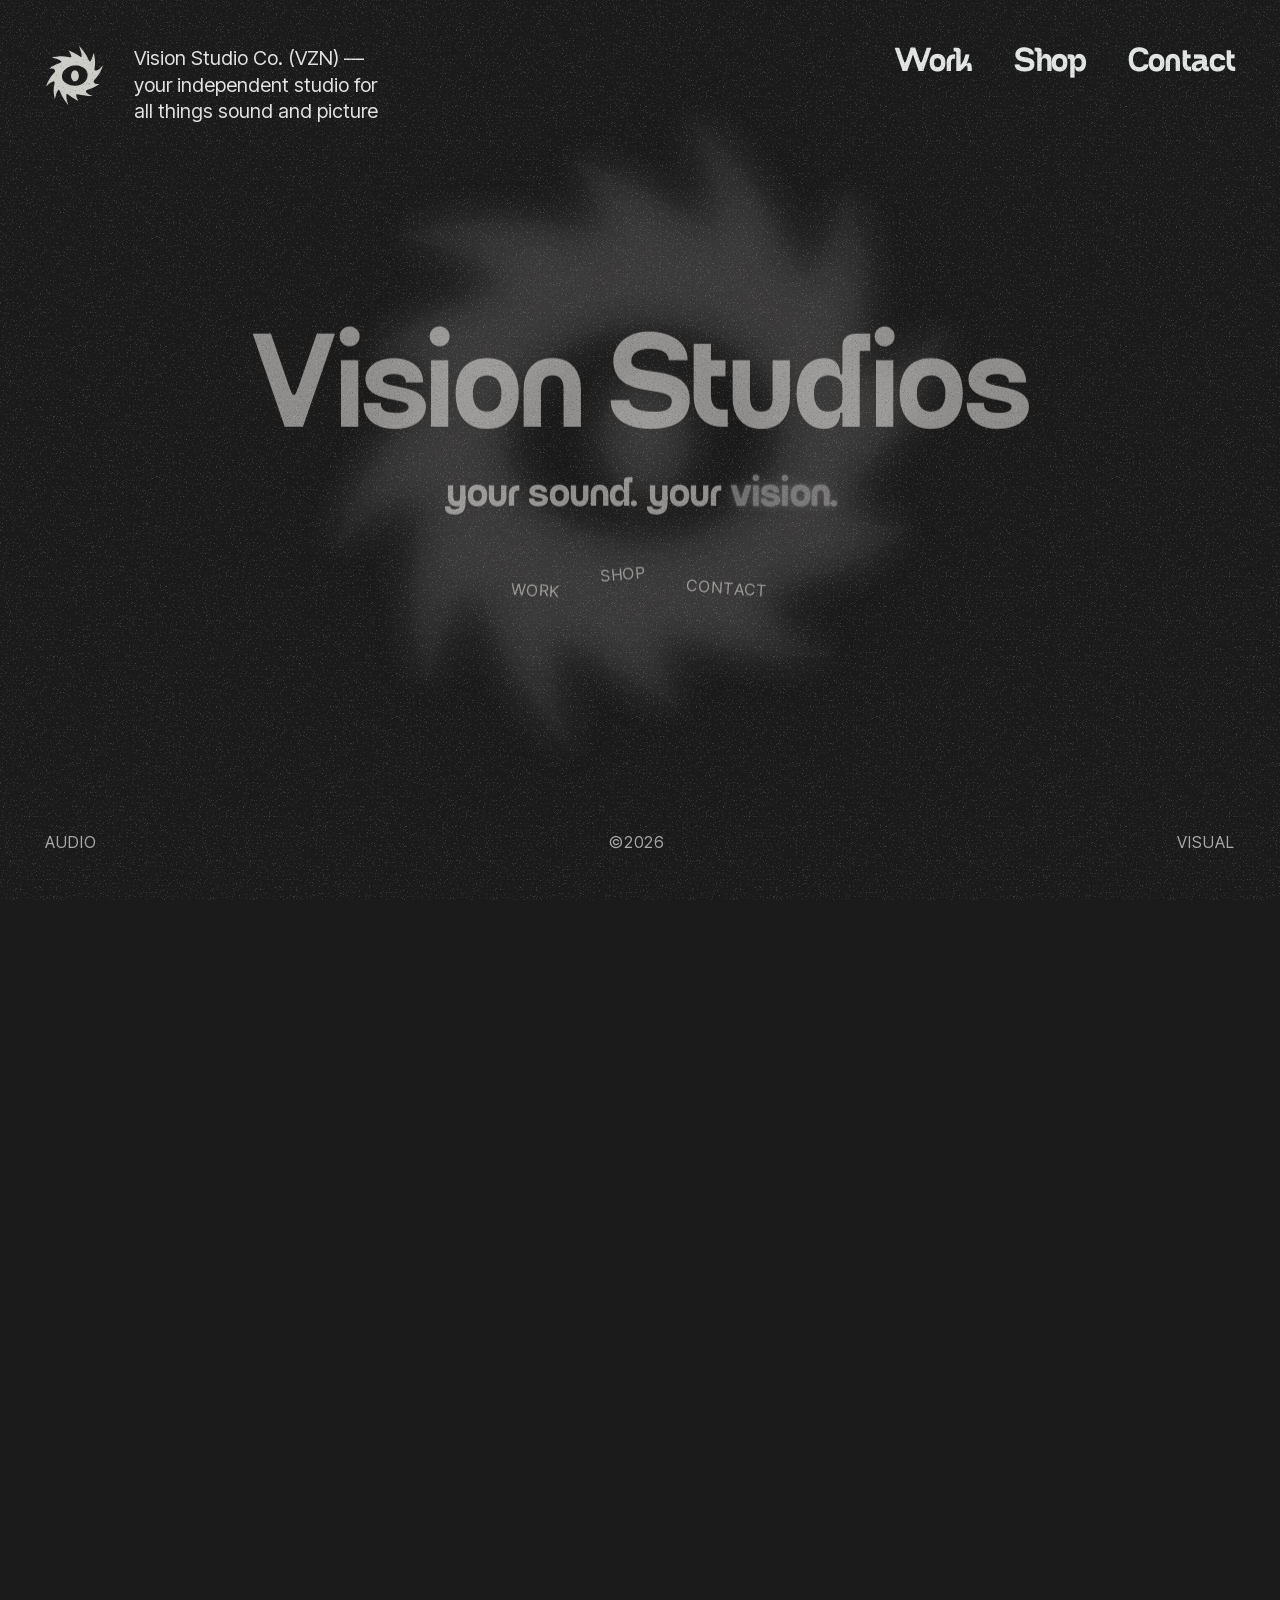
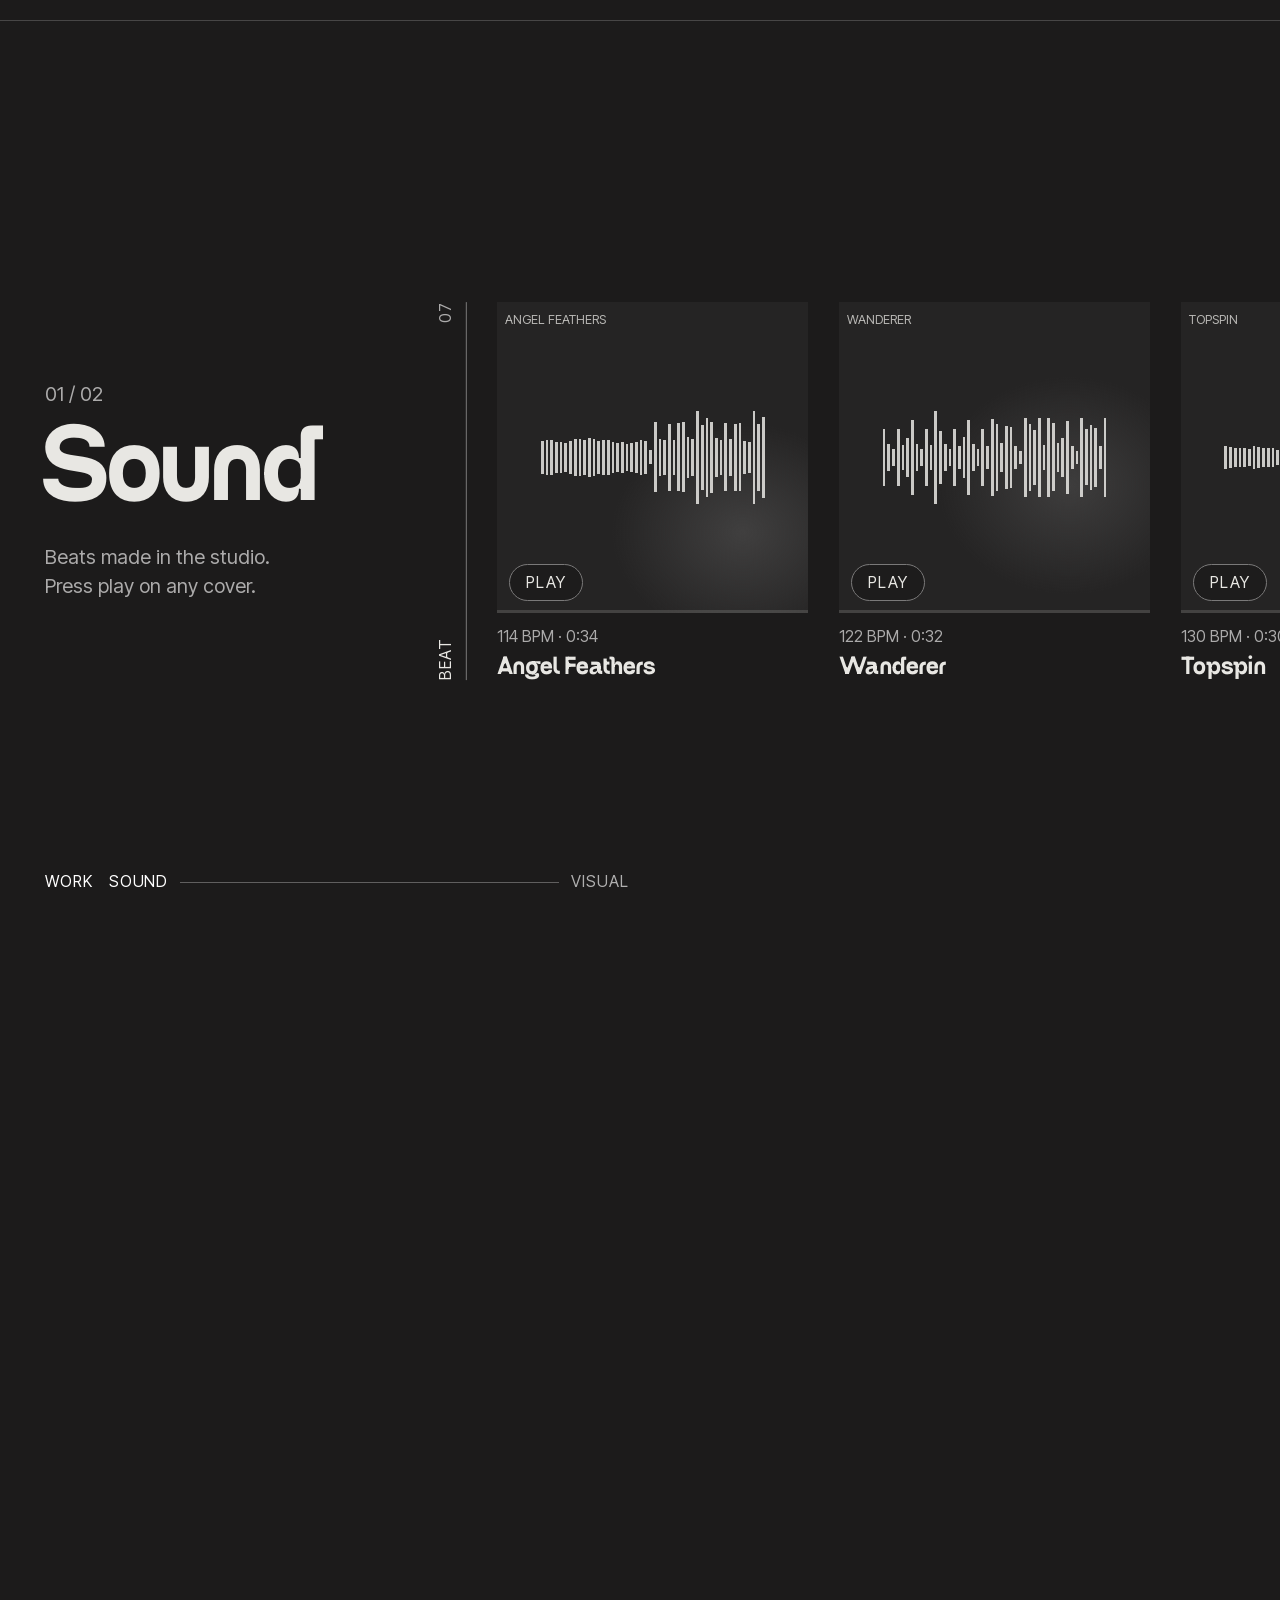
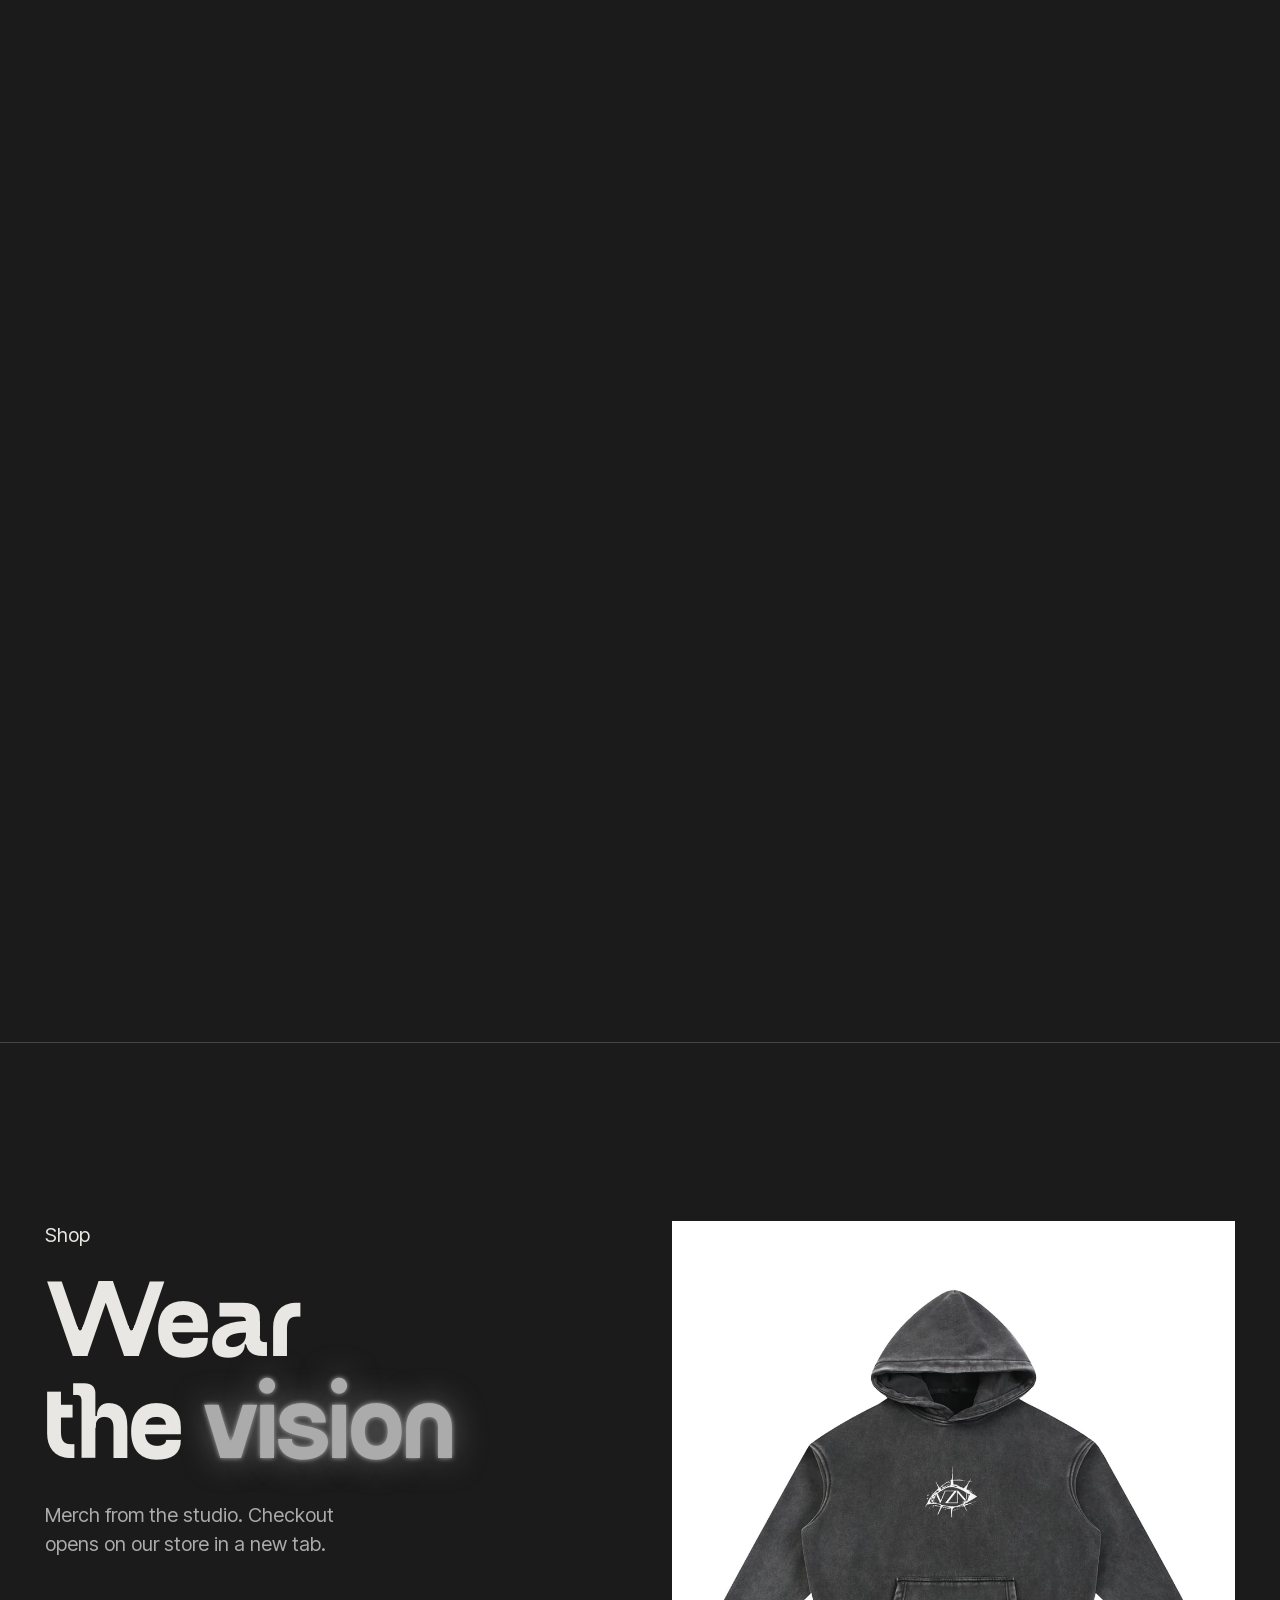
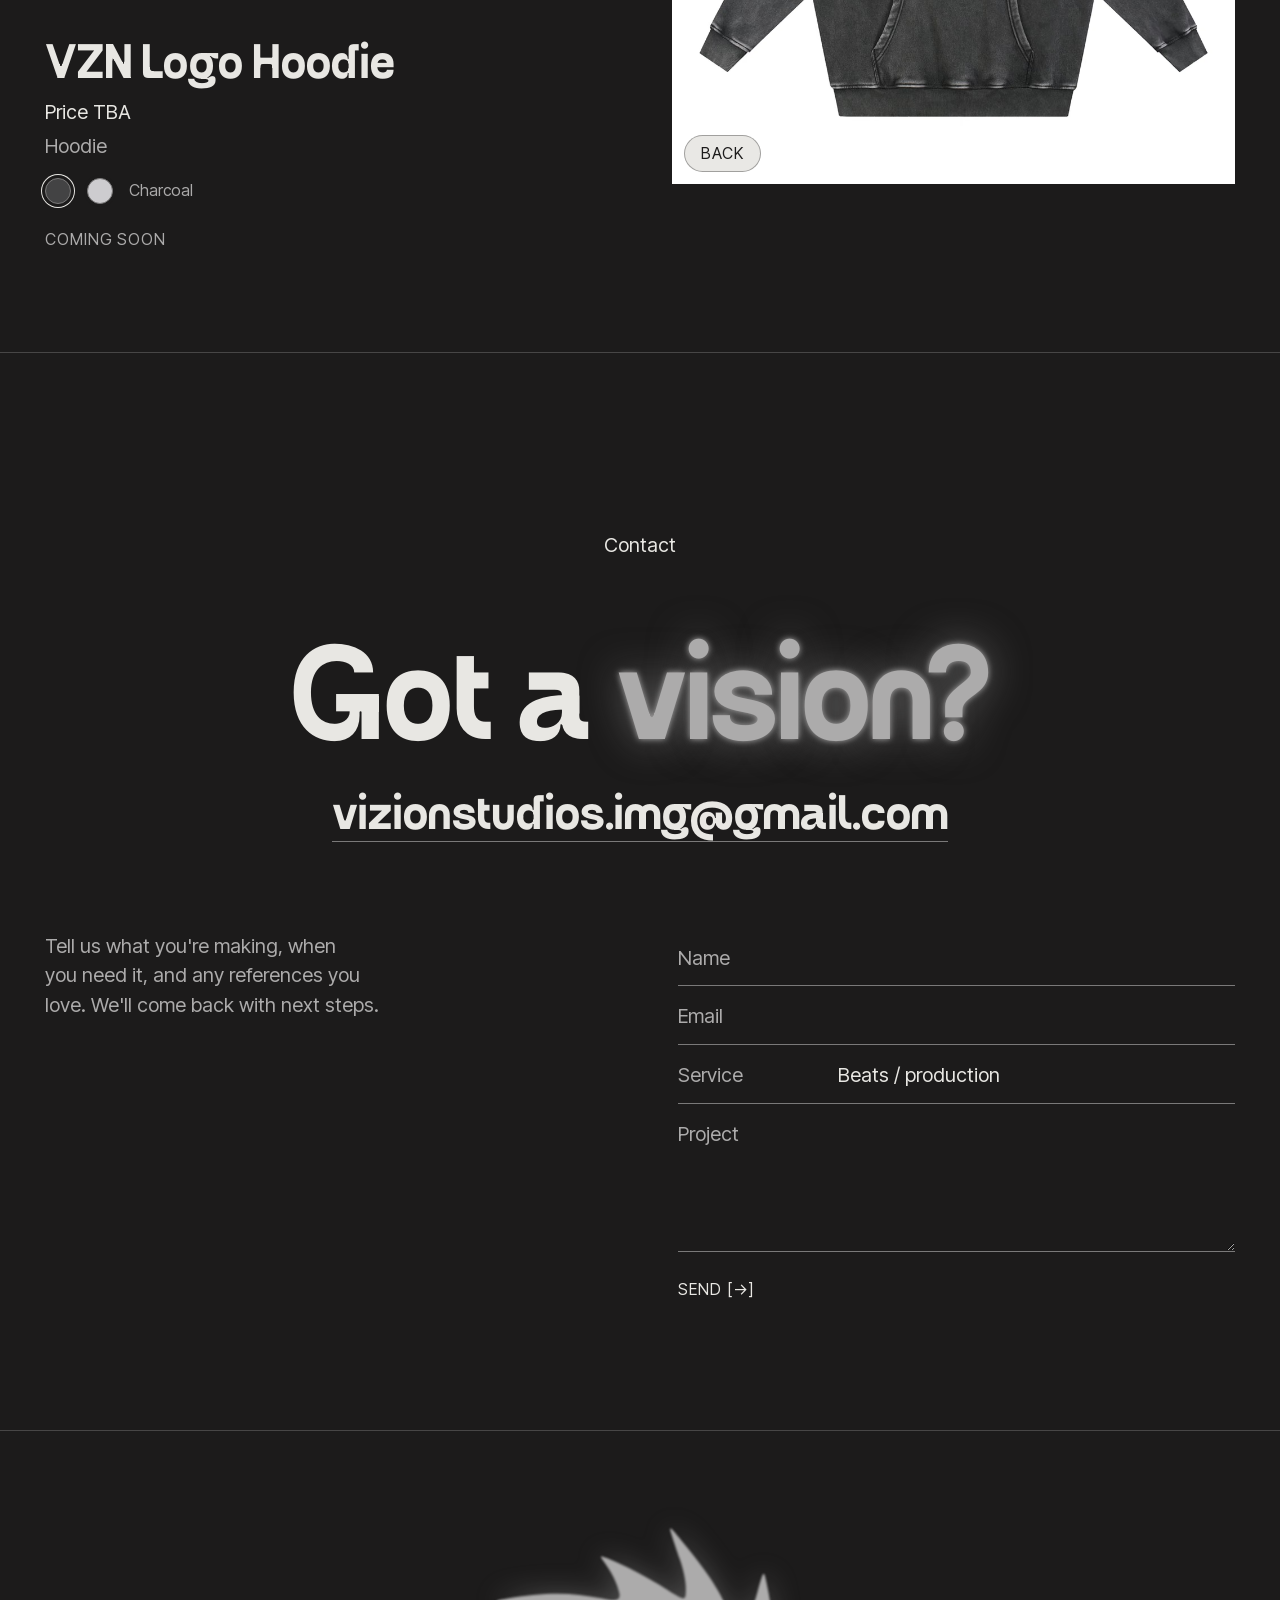
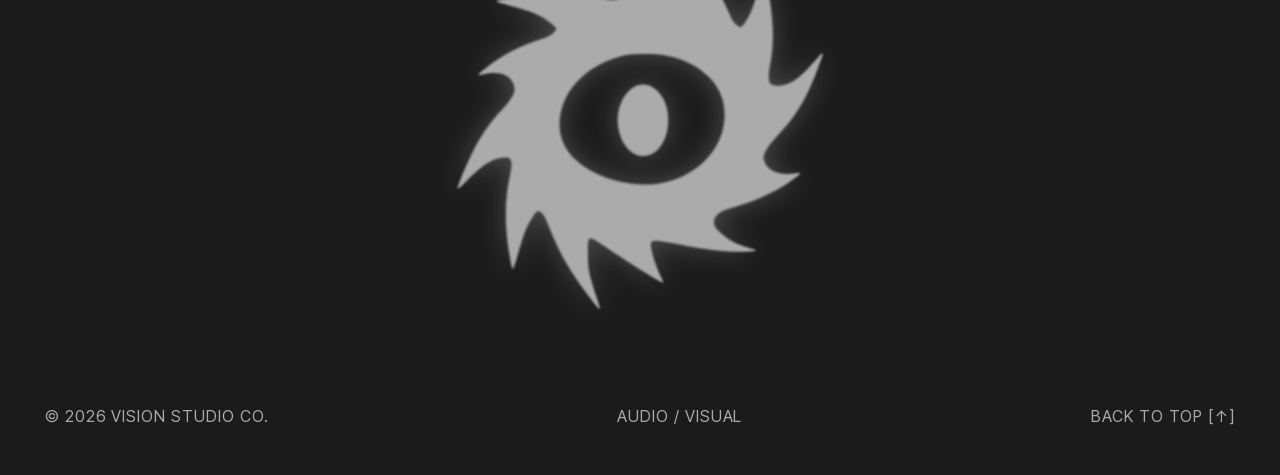
==== commit 94a5b826: "P10: heading order, menu focus, a note without JavaScript - Headings: "Work" was removed entirely on" ====
--- a/index.html
+++ b/index.html
@@ -100,6 +100,10 @@
   </header>
 
   <main id="main">
+    <noscript>
+      <p class="noscript">The work and the shop on this page need JavaScript to appear. You can
+        still reach the studio at <a href="mailto:vizionstudios.img@gmail.com">vizionstudios.img@gmail.com</a>.</p>
+    </noscript>
     <!-- HERO -->
     <section class="hero" id="top">
       <div class="hero-stage">
@@ -195,9 +199,9 @@
     </section>
 
     <!-- CONTACT -->
-    <section class="section contact" id="contact">
+    <section class="section contact" id="contact" aria-labelledby="contact-title">
       <p class="kicker section-label">Contact</p>
-      <p class="contact-headline">Got a <em>vision?</em></p>
+      <h2 class="contact-headline" id="contact-title">Got a <em>vision?</em></h2>
       <a class="contact-email" href="mailto:vizionstudios.img@gmail.com">vizionstudios.img@gmail.com</a>
 
       <div class="contact-grid">
--- a/assets/css/styles.css
+++ b/assets/css/styles.css
@@ -213,6 +213,8 @@
    shows on the dark page, on bone, and in the inverting header alike */
 :focus-visible { outline: 2px solid currentColor; outline-offset: 3px; }
 
+.noscript { position: relative; z-index: var(--z-raised); margin: 0; padding: calc(var(--header-h) + var(--space-5)) var(--pad) var(--space-5); color: var(--muted); }
+.noscript a { color: var(--text); text-decoration: underline; }
 .sr-only { position: absolute; width: 1px; height: 1px; overflow: hidden; clip: rect(0 0 0 0); white-space: nowrap; }
 .skip-link { position: absolute; left: -9999px; top: var(--space-2); z-index: var(--z-skip); background: var(--text); color: var(--bg); padding: var(--space-2) var(--space-4); }
 .skip-link:focus { left: var(--space-2); }
@@ -233,7 +235,9 @@
   padding: var(--space-2) var(--space-4);
   border: 1px solid var(--line-strong);
   border-radius: var(--radius-pill);
-  background: color-mix(in srgb, var(--bg) 70%, transparent);
+  /* Nearly solid rather than a blurred backdrop: pills ride on moving covers, and
+     blurring what is behind them would be redone on every frame of scrolling */
+  background: color-mix(in srgb, var(--bg) 84%, transparent);
   color: var(--text);
   font-family: inherit;
   line-height: 1.2;
@@ -246,7 +250,7 @@
 .pill:active:not(:disabled):not(.is-small), .product-swatch:active { transform: scale(.96); }
 .site-nav a:active, .hero-links a:active, .footer-row a:active, .btn:active, a.product-buy:active, .contact-email:active, .work-tabs a:active, .nav-toggle:active { opacity: .6; }
 .card-open:active img, .card-open:active .cover { transform: scale(.99); }
-.pill.is-light { border-color: color-mix(in srgb, var(--ink) 35%, transparent); background: color-mix(in srgb, var(--paper) 85%, transparent); color: var(--ink); }
+.pill.is-light { border-color: color-mix(in srgb, var(--ink) 35%, transparent); background: color-mix(in srgb, var(--paper) 92%, transparent); color: var(--ink); }
 .pill.is-light:hover { background: var(--ink); color: var(--paper); border-color: var(--ink); }
 .pill.is-small { padding: var(--space-1) var(--space-3); background: none; color: var(--muted); cursor: default; }
 .pill.is-small:hover { background: none; color: var(--muted); border-color: var(--line-strong); }
@@ -699,7 +703,6 @@
   position: absolute;
   left: var(--space-3);
   bottom: var(--space-3);
-  backdrop-filter: blur(6px);
 }
 .card-progress { position: absolute; left: 0; right: 0; bottom: 0; height: 3px; background: color-mix(in srgb, var(--text) 15%, transparent); }
 .card-progress i { display: block; height: 100%; background: var(--text); transform: scaleX(0); transform-origin: left; }
@@ -809,7 +812,9 @@
 
 @media (max-width: 760px) {
   .work-bar { gap: var(--space-3); }
-  .work-bar > .kicker { display: none; }   /* "Work" is already in the menu; room for the player */
+  /* "Work" is already in the menu, so it is hidden from view here, but stays a heading
+     for screen readers (the page's headings would otherwise skip a level) */
+  .work-bar > .kicker { position: absolute; width: 1px; height: 1px; overflow: hidden; clip-path: inset(50%); white-space: nowrap; }
   /* Inside Work nothing scrolls under the phone header, so drop its black bar and
      let it adapt to the black and bone sides like the desktop header does */
   html.in-work body:not(.nav-open) .site-header { background: transparent; mix-blend-mode: difference; color: var(--on-blend); }
@@ -896,7 +901,6 @@
   position: absolute;
   left: var(--space-3);
   bottom: var(--space-3);
-  backdrop-filter: blur(6px);
 }
 .mockup { position: absolute; inset: 0; display: grid; place-items: center; }
 .mockup svg { width: 78%; height: 78%; }
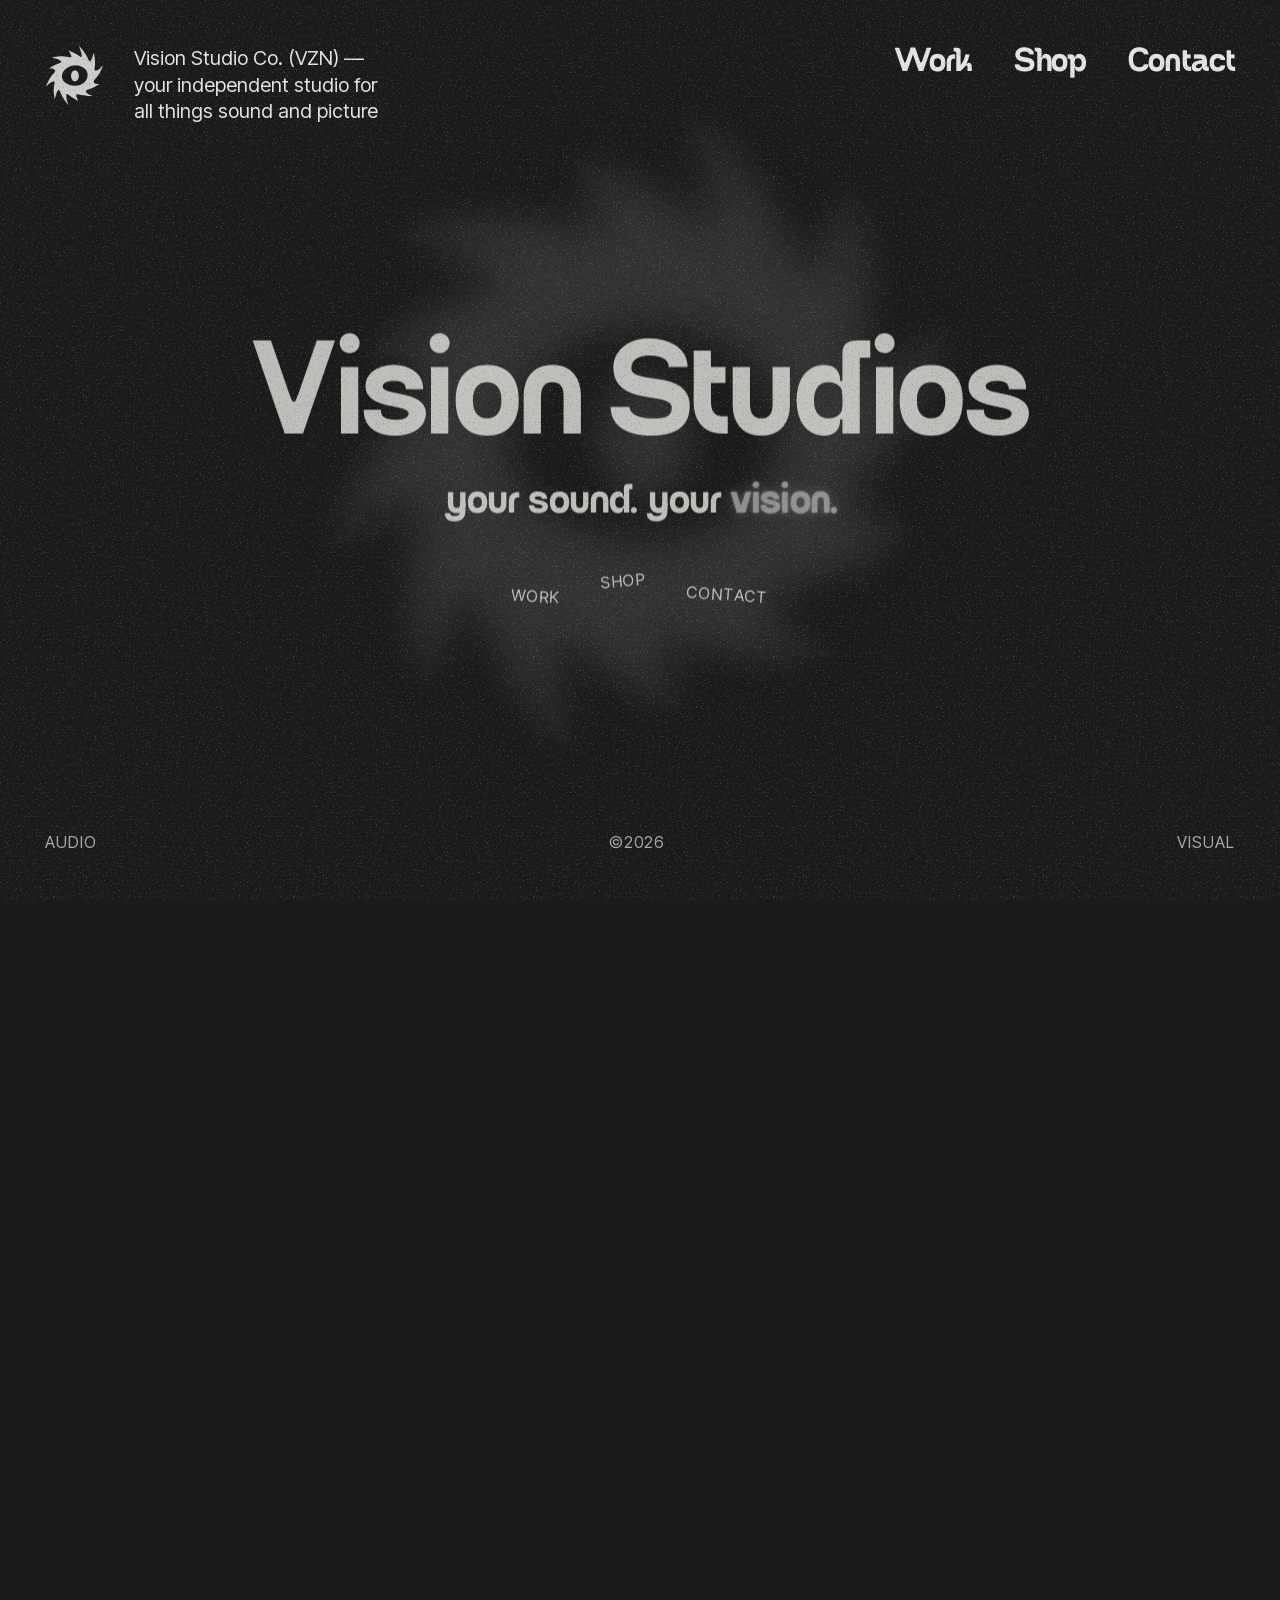
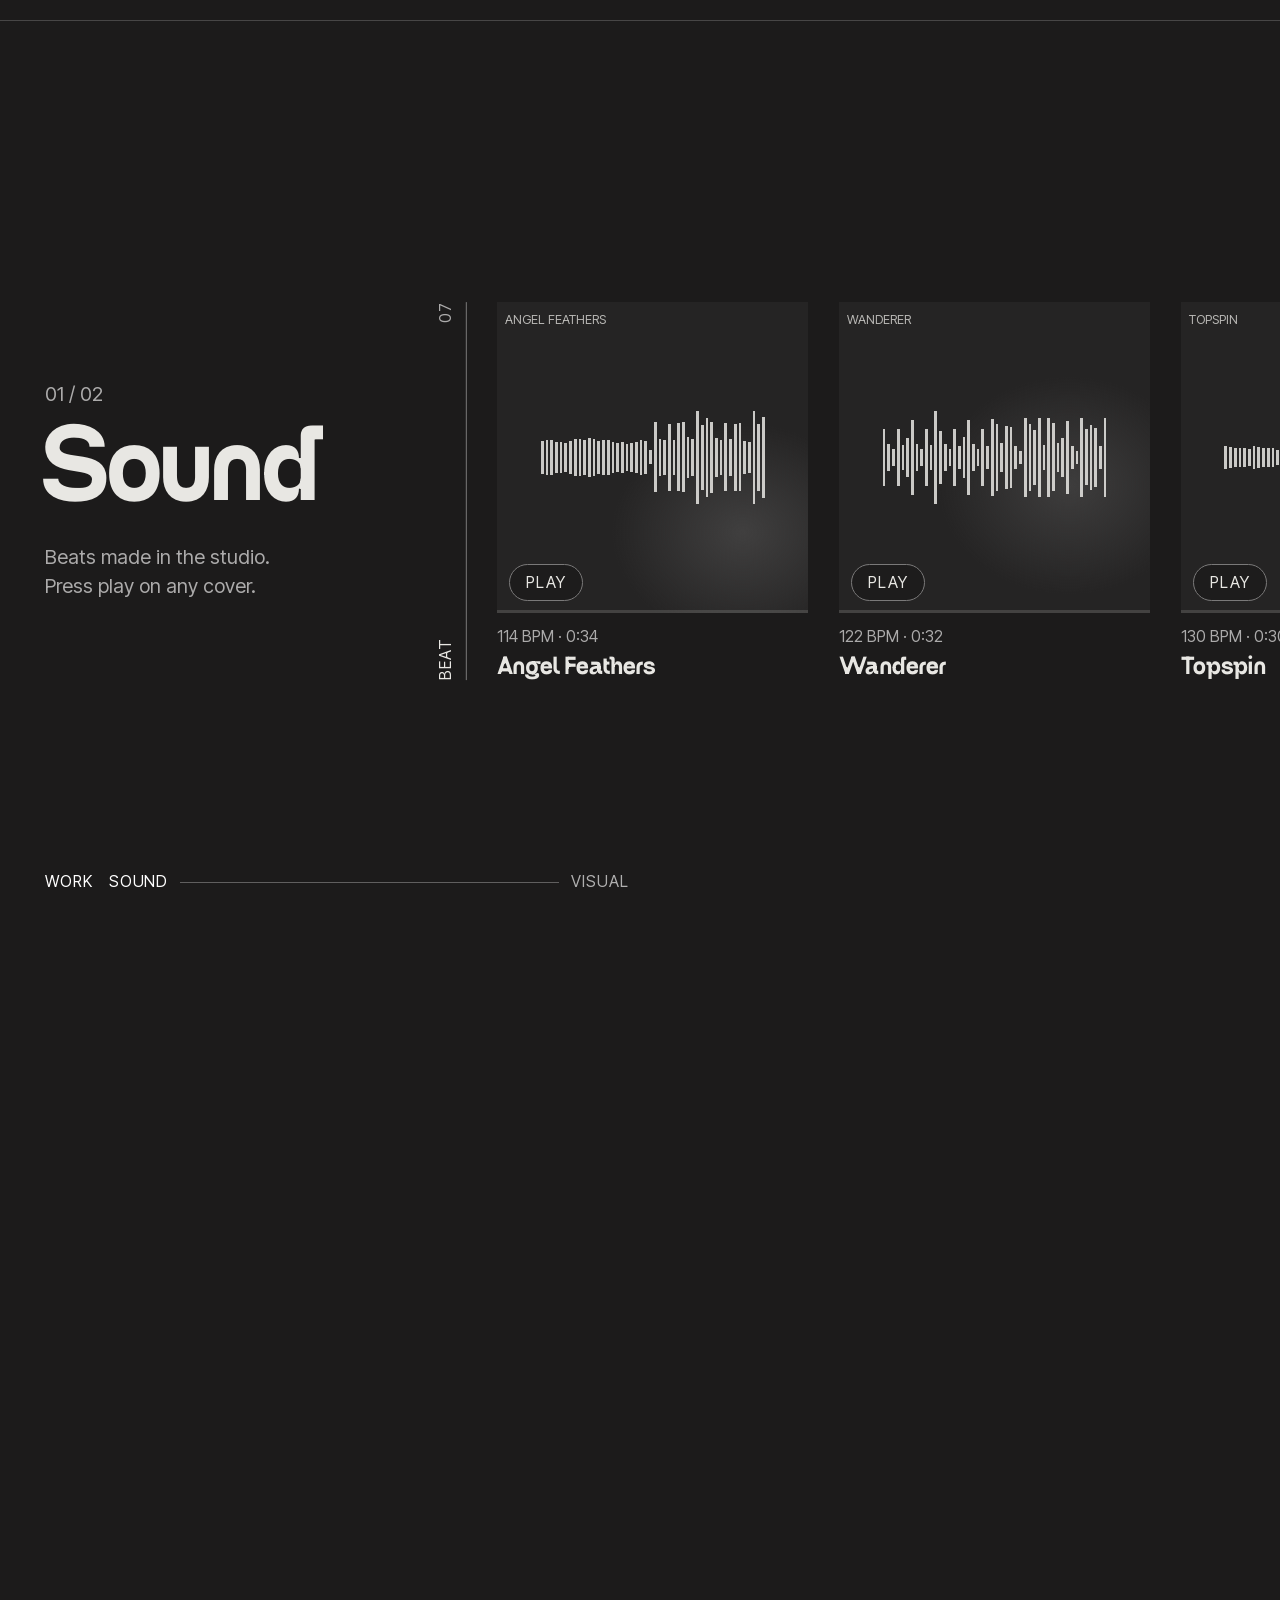
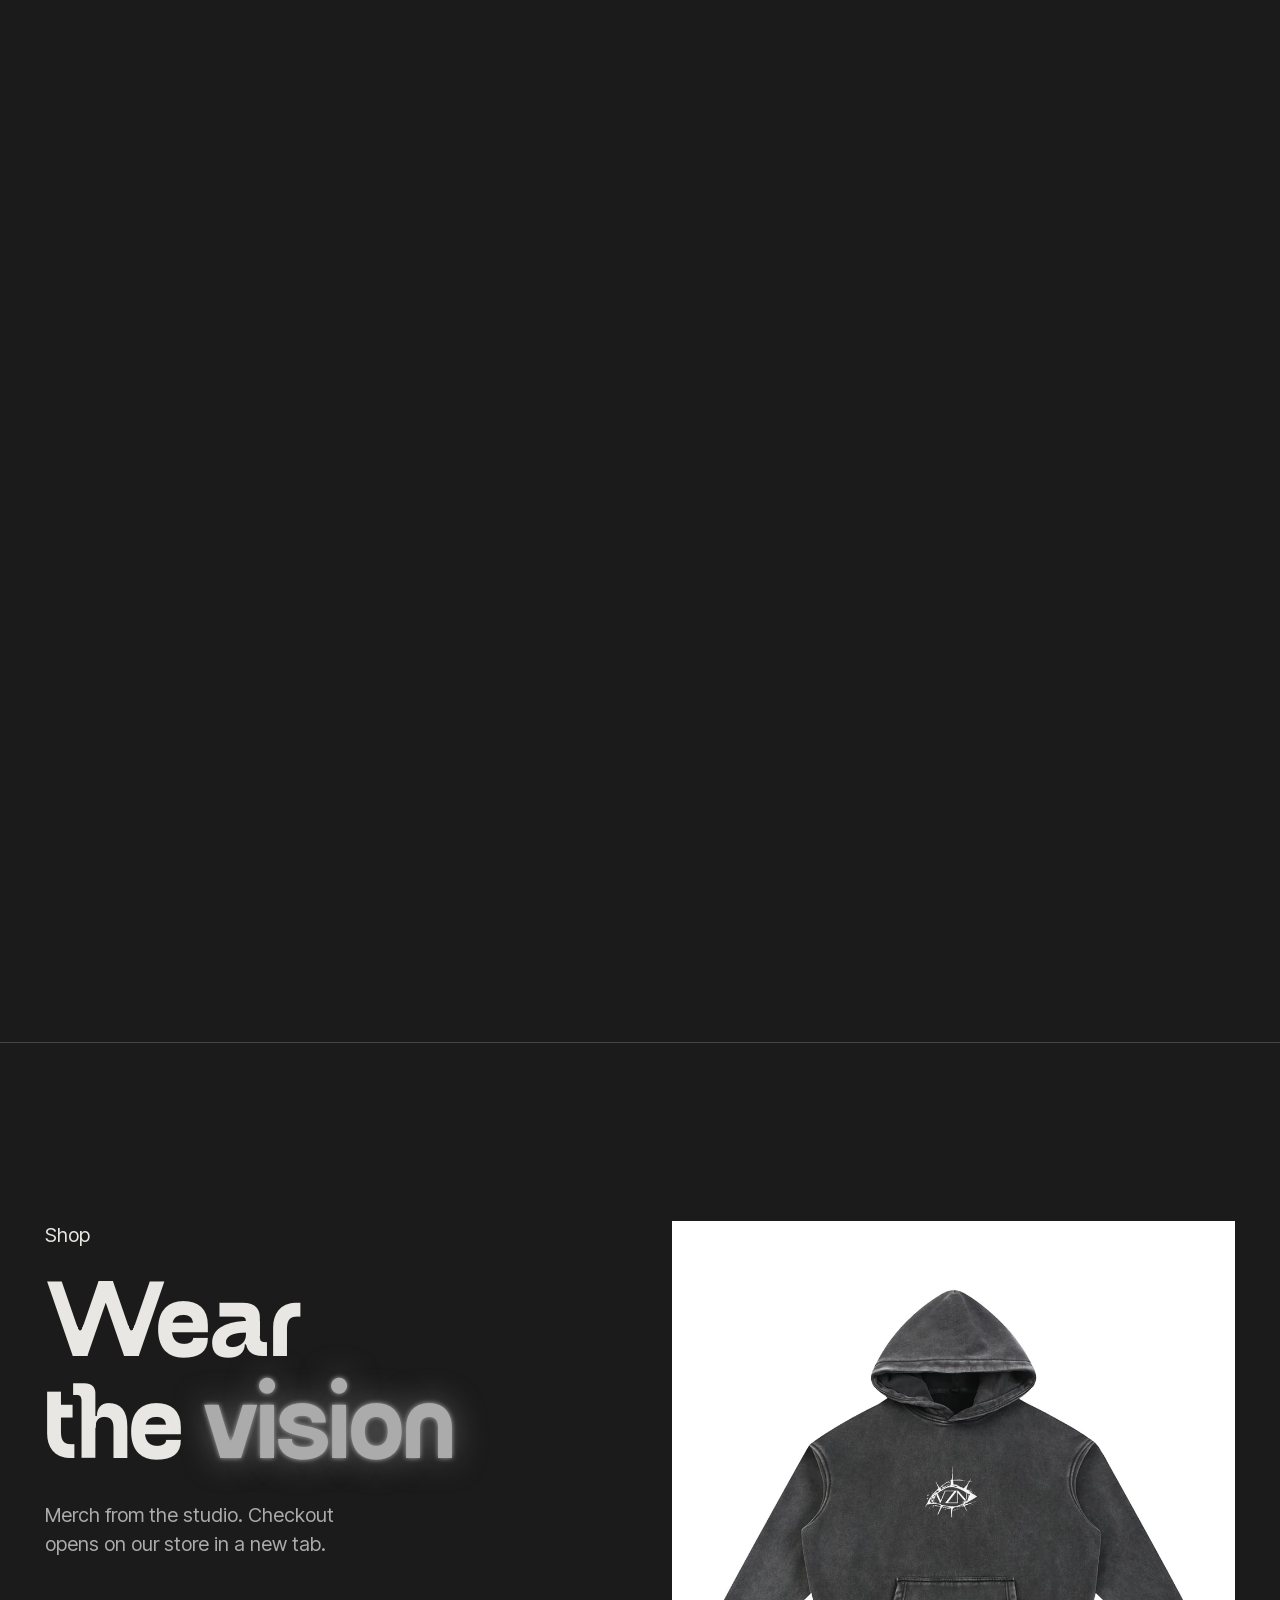
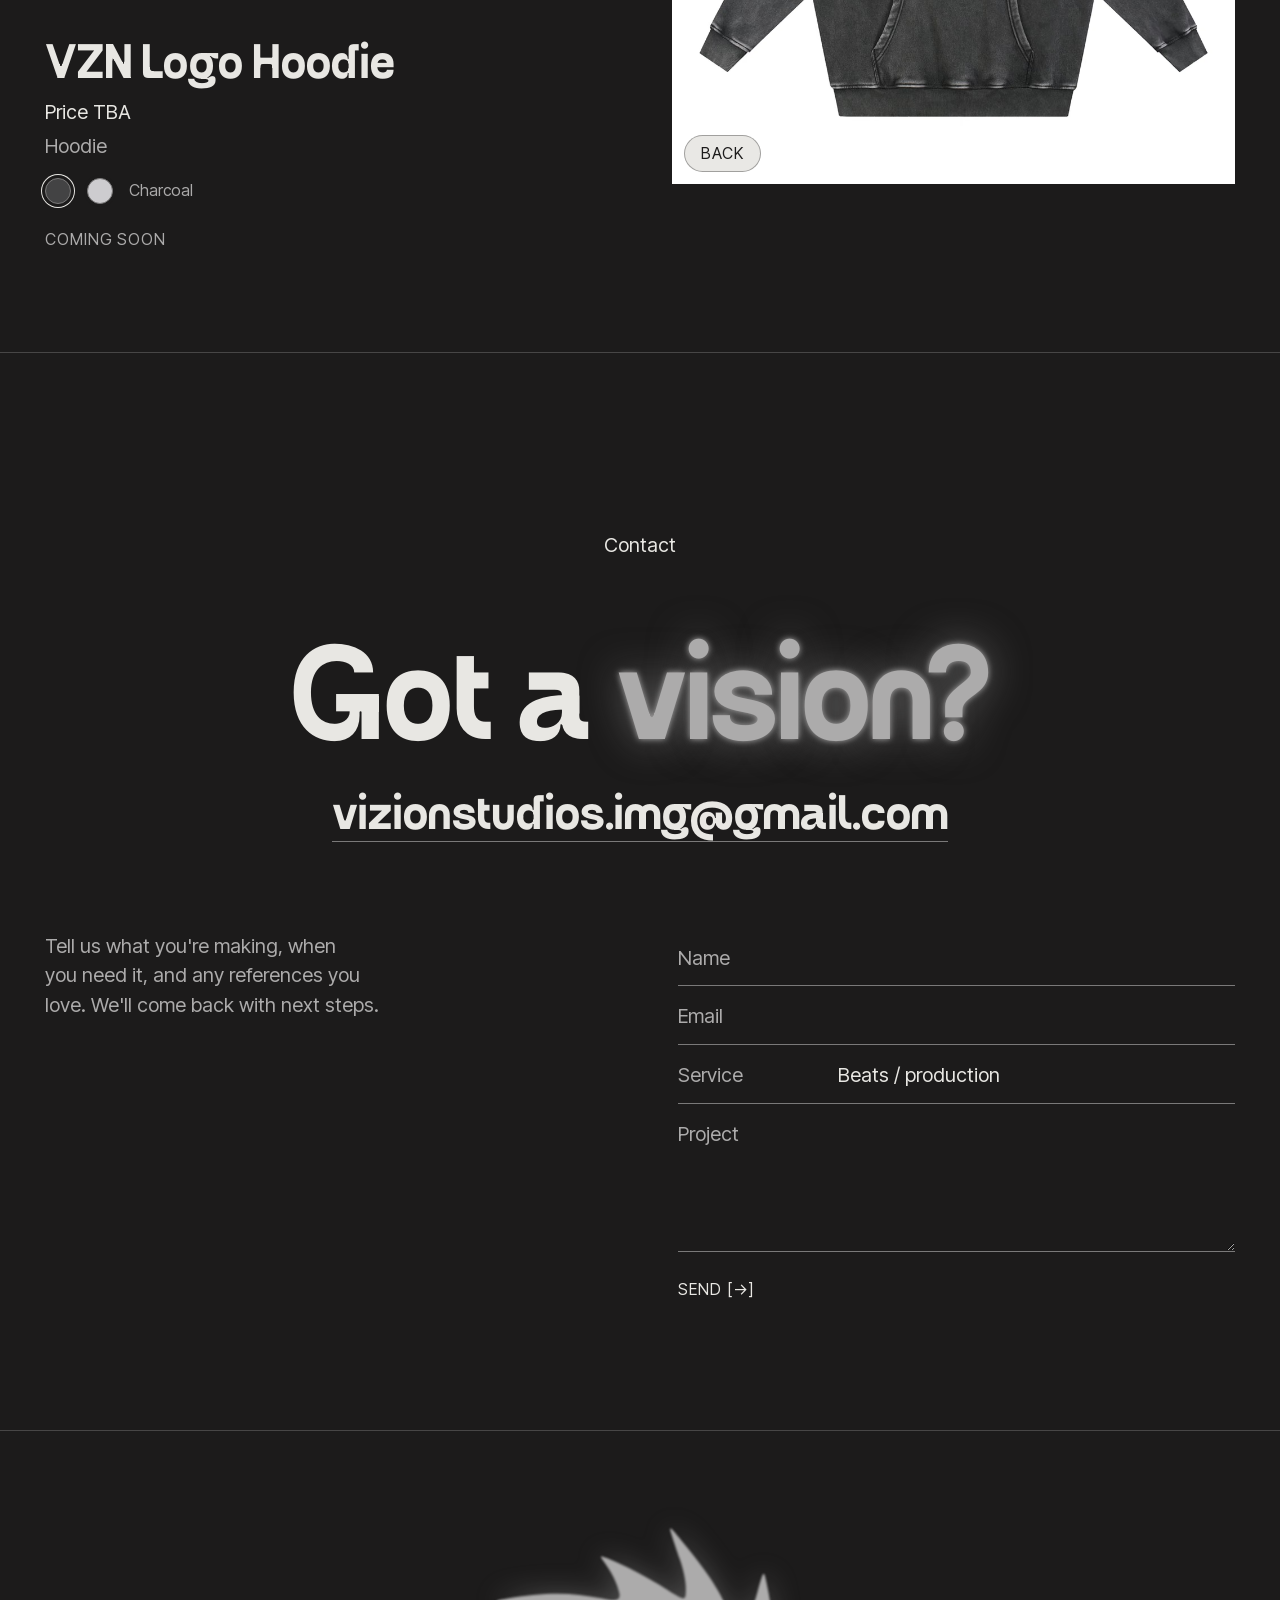
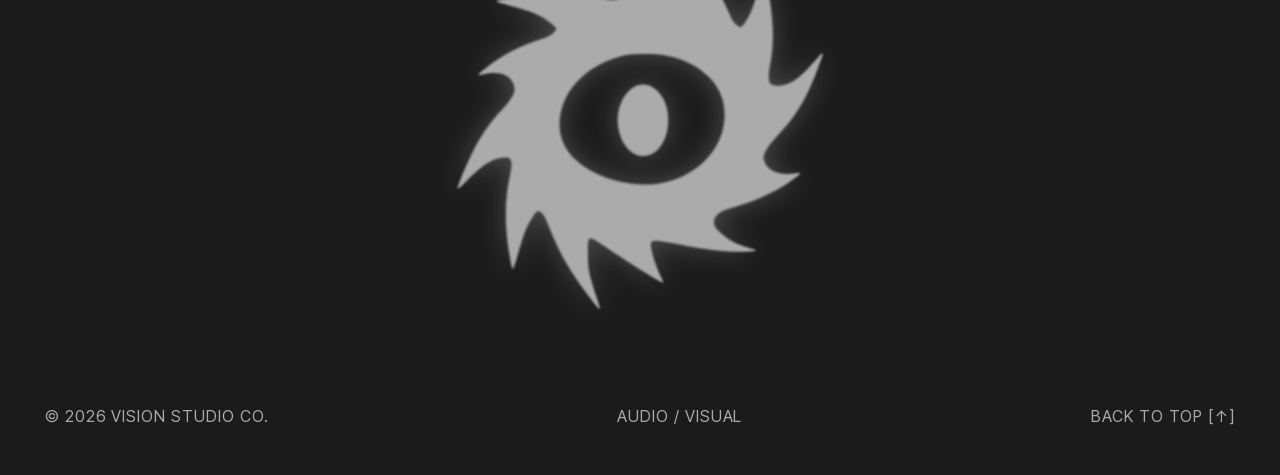
==== commit fea4c867: "P11: links that share properly, icons with the new mark - The share image was a relative path, which" ====
--- a/index.html
+++ b/index.html
@@ -5,16 +5,82 @@
   <meta name="viewport" content="width=device-width, initial-scale=1">
   <title>VZN — Vision Studio Co. | Beats, Mixes &amp; Artwork</title>
   <meta name="description" content="VZN (Vision Studio Co.): beats, mixing and mastering, cover art and artwork. Listen, browse the work, shop merch and get in touch.">
-  <meta name="theme-color" content="#000000">
-
+  <meta name="theme-color" content="#1c1b1b">
+  <link rel="canonical" href="https://emigjt.github.io/vznstudiowebpage/">
+
+  <!-- How the link looks when shared (Instagram, TikTok, iMessage, X, Discord...).
+       These need the site's full address: if the site moves to its own domain, change
+       every https://emigjt.github.io/vznstudiowebpage/ on this page. -->
+  <meta property="og:type" content="website">
+  <meta property="og:site_name" content="Vision Studio Co.">
+  <meta property="og:url" content="https://emigjt.github.io/vznstudiowebpage/">
   <meta property="og:title" content="VZN — Vision Studio Co.">
   <meta property="og:description" content="Beats, mixes, cover art and merch from Vision Studio Co.">
-  <meta property="og:type" content="website">
-  <meta property="og:image" content="assets/brand/og-image.png">
+  <meta property="og:image" content="https://emigjt.github.io/vznstudiowebpage/assets/brand/share.jpg">
+  <meta property="og:image:type" content="image/jpeg">
+  <meta property="og:image:width" content="1200">
+  <meta property="og:image:height" content="630">
+  <meta property="og:image:alt" content="Vision Studios. your sound. your vision. Beside the words, the VZN eye mark.">
   <meta name="twitter:card" content="summary_large_image">
-
-  <link rel="icon" href="assets/brand/favicon-32.png" sizes="32x32" type="image/png">
-  <link rel="apple-touch-icon" href="assets/brand/apple-touch-icon.png">
+  <meta name="twitter:title" content="VZN — Vision Studio Co.">
+  <meta name="twitter:description" content="Beats, mixes, cover art and merch from Vision Studio Co.">
+  <meta name="twitter:image" content="https://emigjt.github.io/vznstudiowebpage/assets/brand/share.jpg">
+  <meta name="twitter:image:alt" content="Vision Studios. your sound. your vision. Beside the words, the VZN eye mark.">
+
+  <link rel="icon" href="assets/brand/favicon.svg" type="image/svg+xml">
+  <link rel="icon" href="assets/brand/eye-icon-32.png" sizes="32x32" type="image/png">
+  <link rel="apple-touch-icon" href="assets/brand/eye-icon-180.png">
+  <link rel="manifest" href="site.webmanifest">
+
+  <!-- Who the site belongs to, for search engines -->
+  <script type="application/ld+json">
+{
+  "@context": "https://schema.org",
+  "@type": "Organization",
+  "name": "Vision Studio Co.",
+  "alternateName": [
+    "VZN",
+    "Vision Studios"
+  ],
+  "url": "https://emigjt.github.io/vznstudiowebpage/",
+  "logo": "https://emigjt.github.io/vznstudiowebpage/assets/brand/eye-icon-512.png",
+  "image": "https://emigjt.github.io/vznstudiowebpage/assets/brand/share.jpg",
+  "slogan": "your sound. your vision.",
+  "description": "An independent studio for sound and picture: beats, mixing and mastering, cover art and artwork, and merch.",
+  "email": "vizionstudios.img@gmail.com",
+  "makesOffer": [
+    {
+      "@type": "Offer",
+      "itemOffered": {
+        "@type": "Service",
+        "name": "Beats and music production"
+      }
+    },
+    {
+      "@type": "Offer",
+      "itemOffered": {
+        "@type": "Service",
+        "name": "Mixing and mastering"
+      }
+    },
+    {
+      "@type": "Offer",
+      "itemOffered": {
+        "@type": "Service",
+        "name": "Cover art and artwork"
+      }
+    },
+    {
+      "@type": "Offer",
+      "itemOffered": {
+        "@type": "Service",
+        "name": "Merchandise"
+      }
+    }
+  ]
+}
+  </script>
+
   <link rel="preload" href="assets/brand/eye-grey.svg" as="image">
   <link rel="preload" href="assets/fonts/GamiyaRetro-Regular.woff2" as="font" type="font/woff2" crossorigin>
   <link rel="preload" href="assets/fonts/InterTight-Regular.woff2" as="font" type="font/woff2" crossorigin>
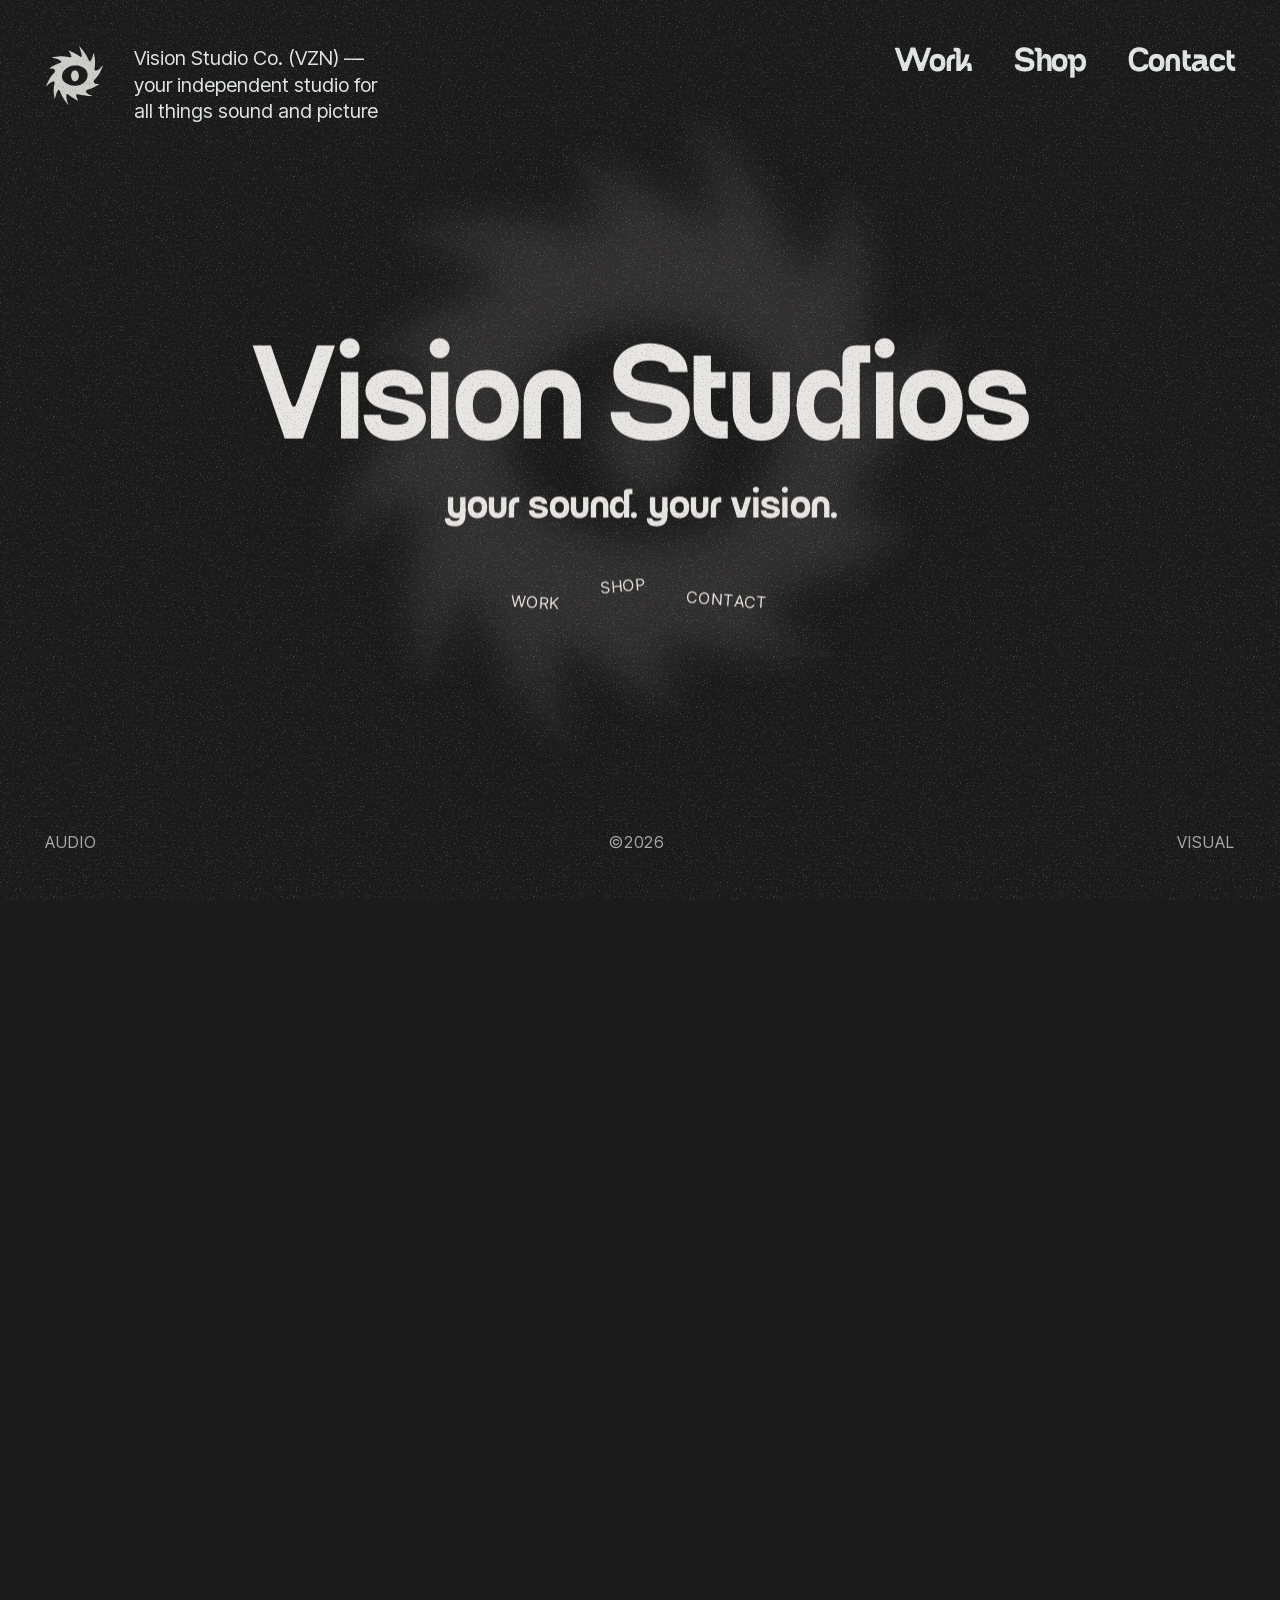
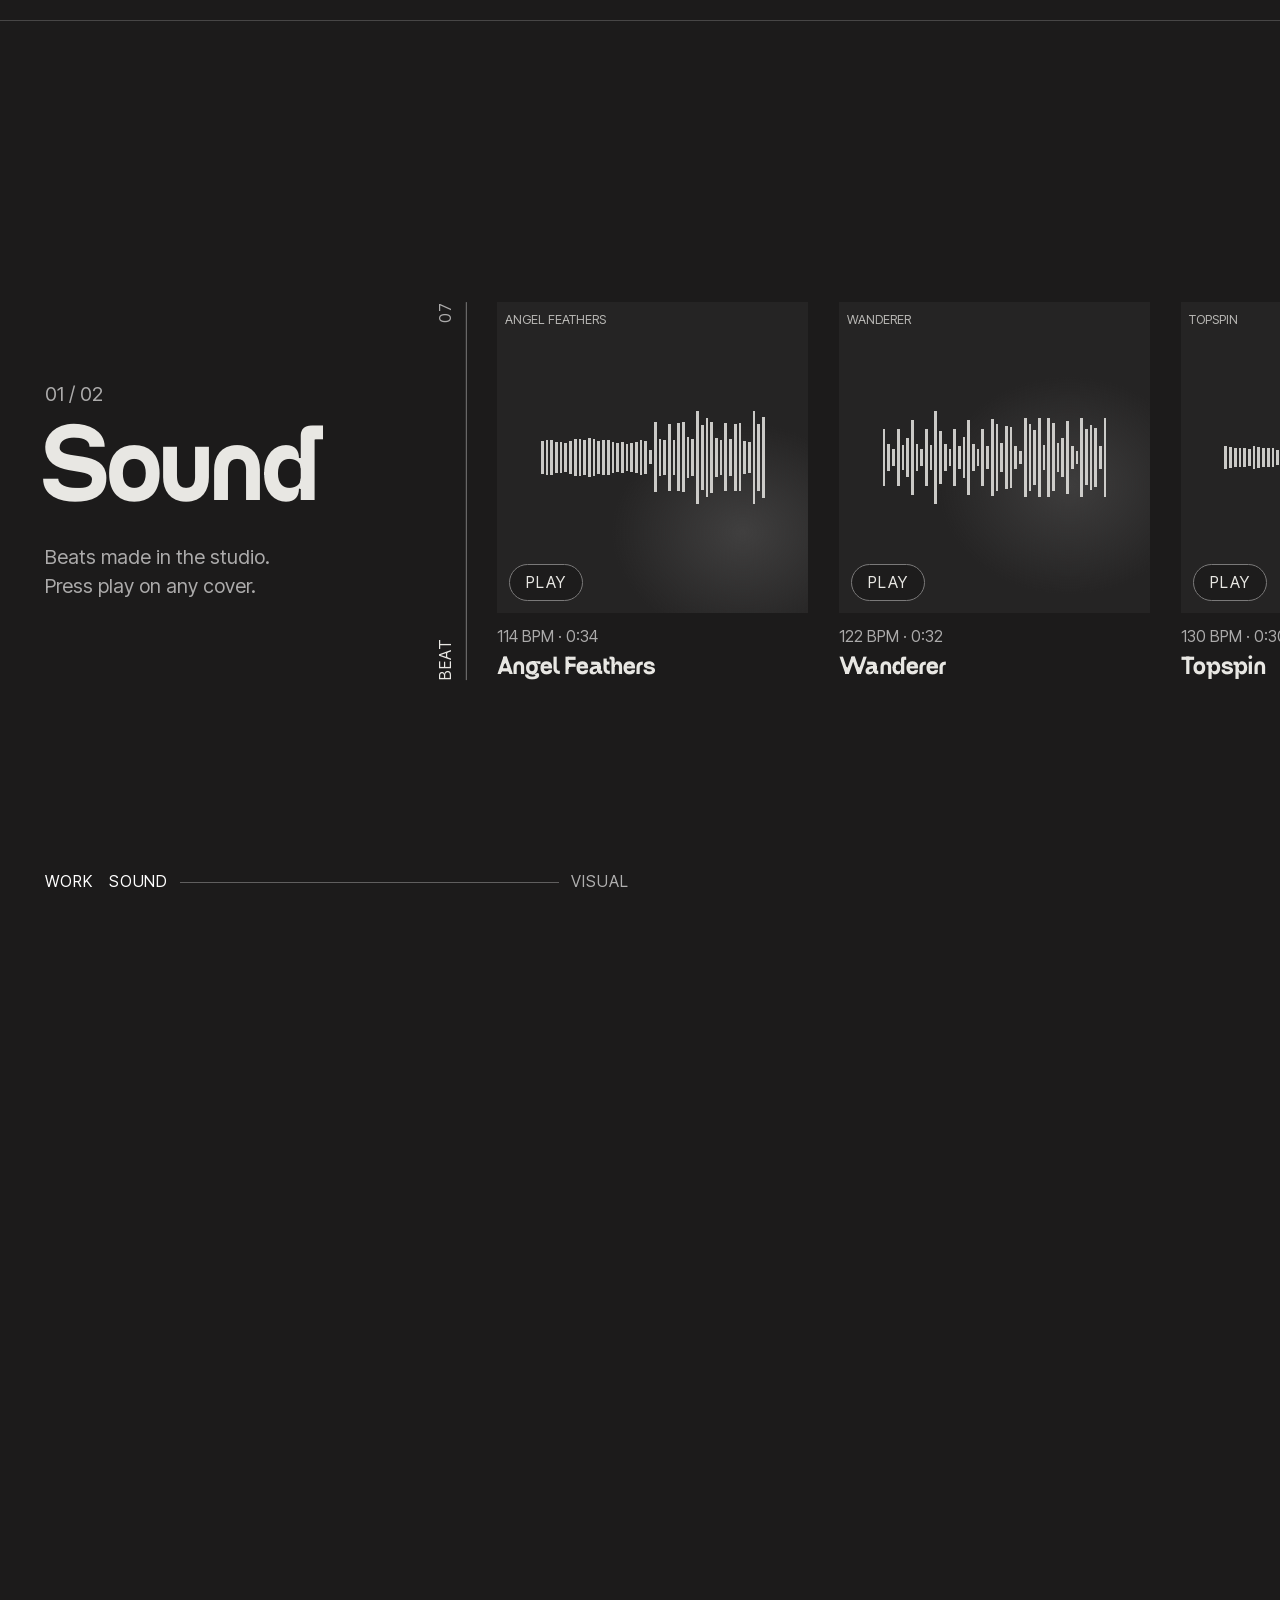
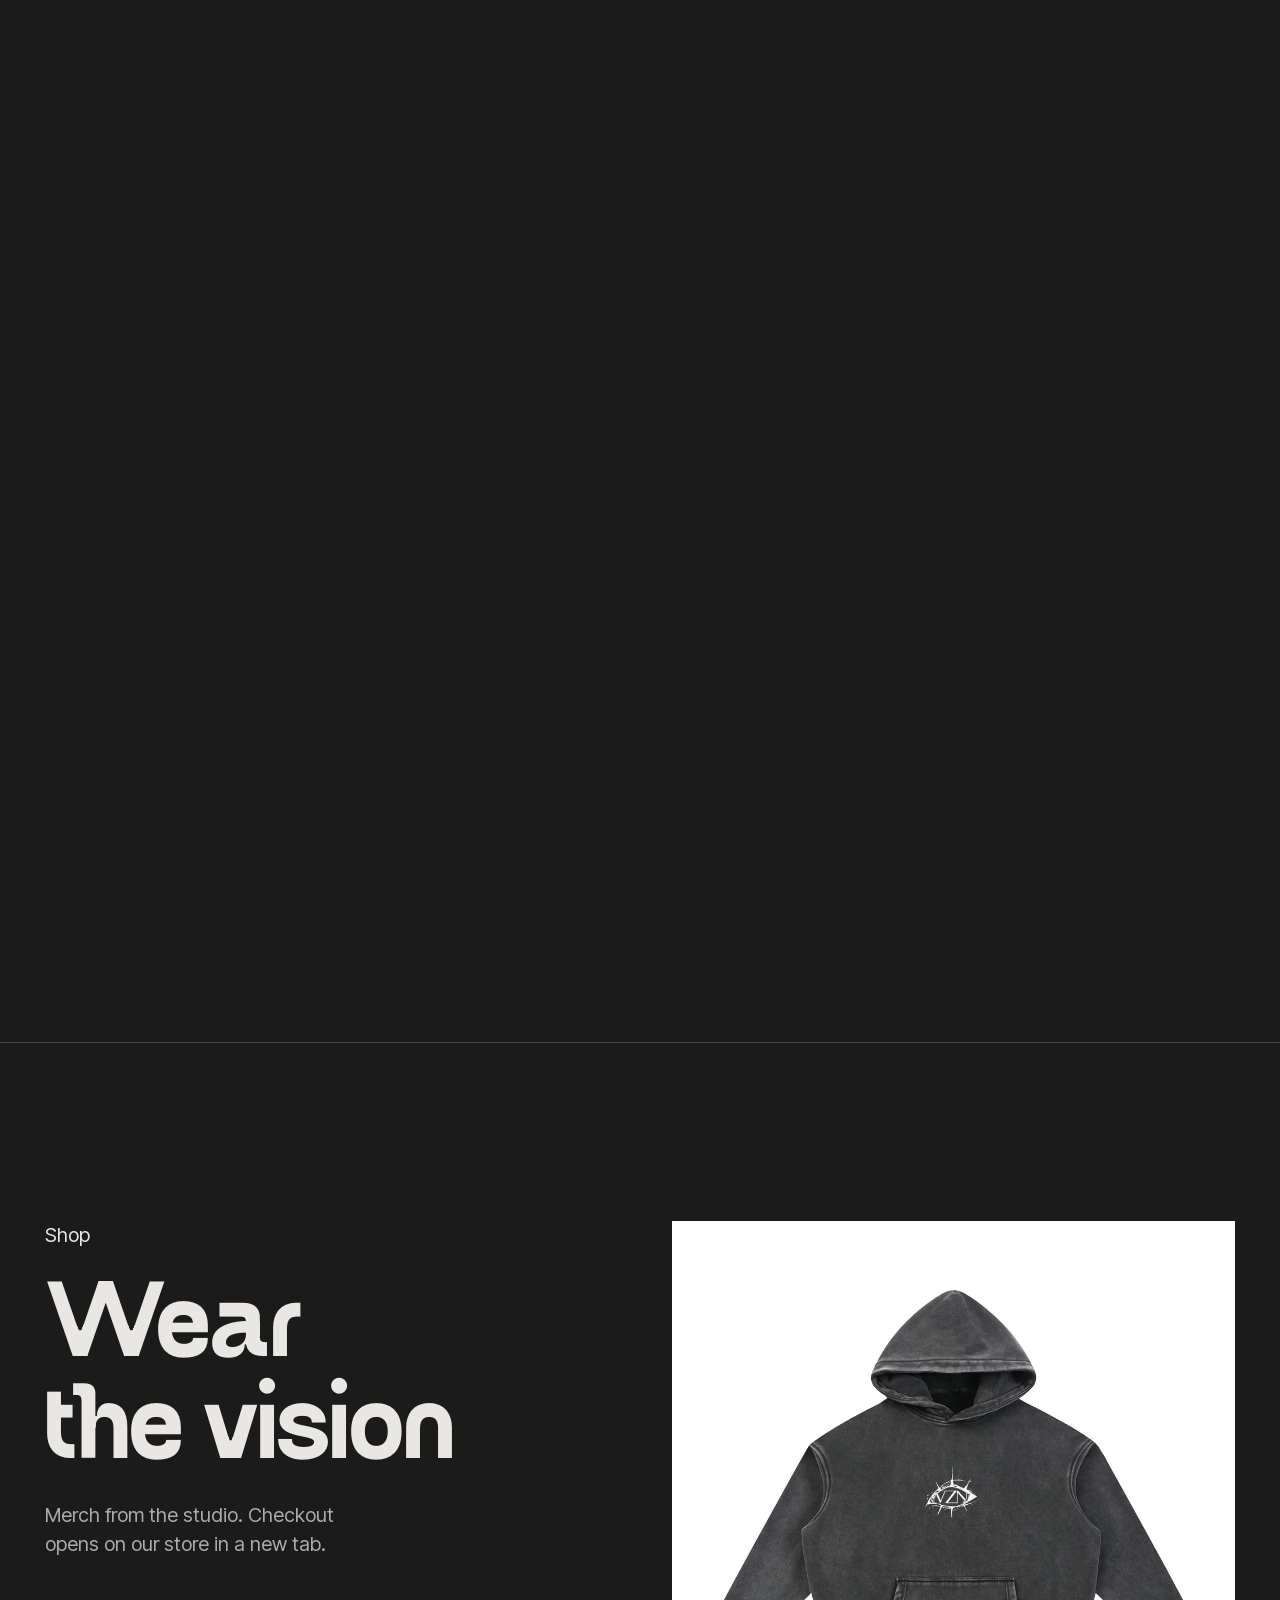
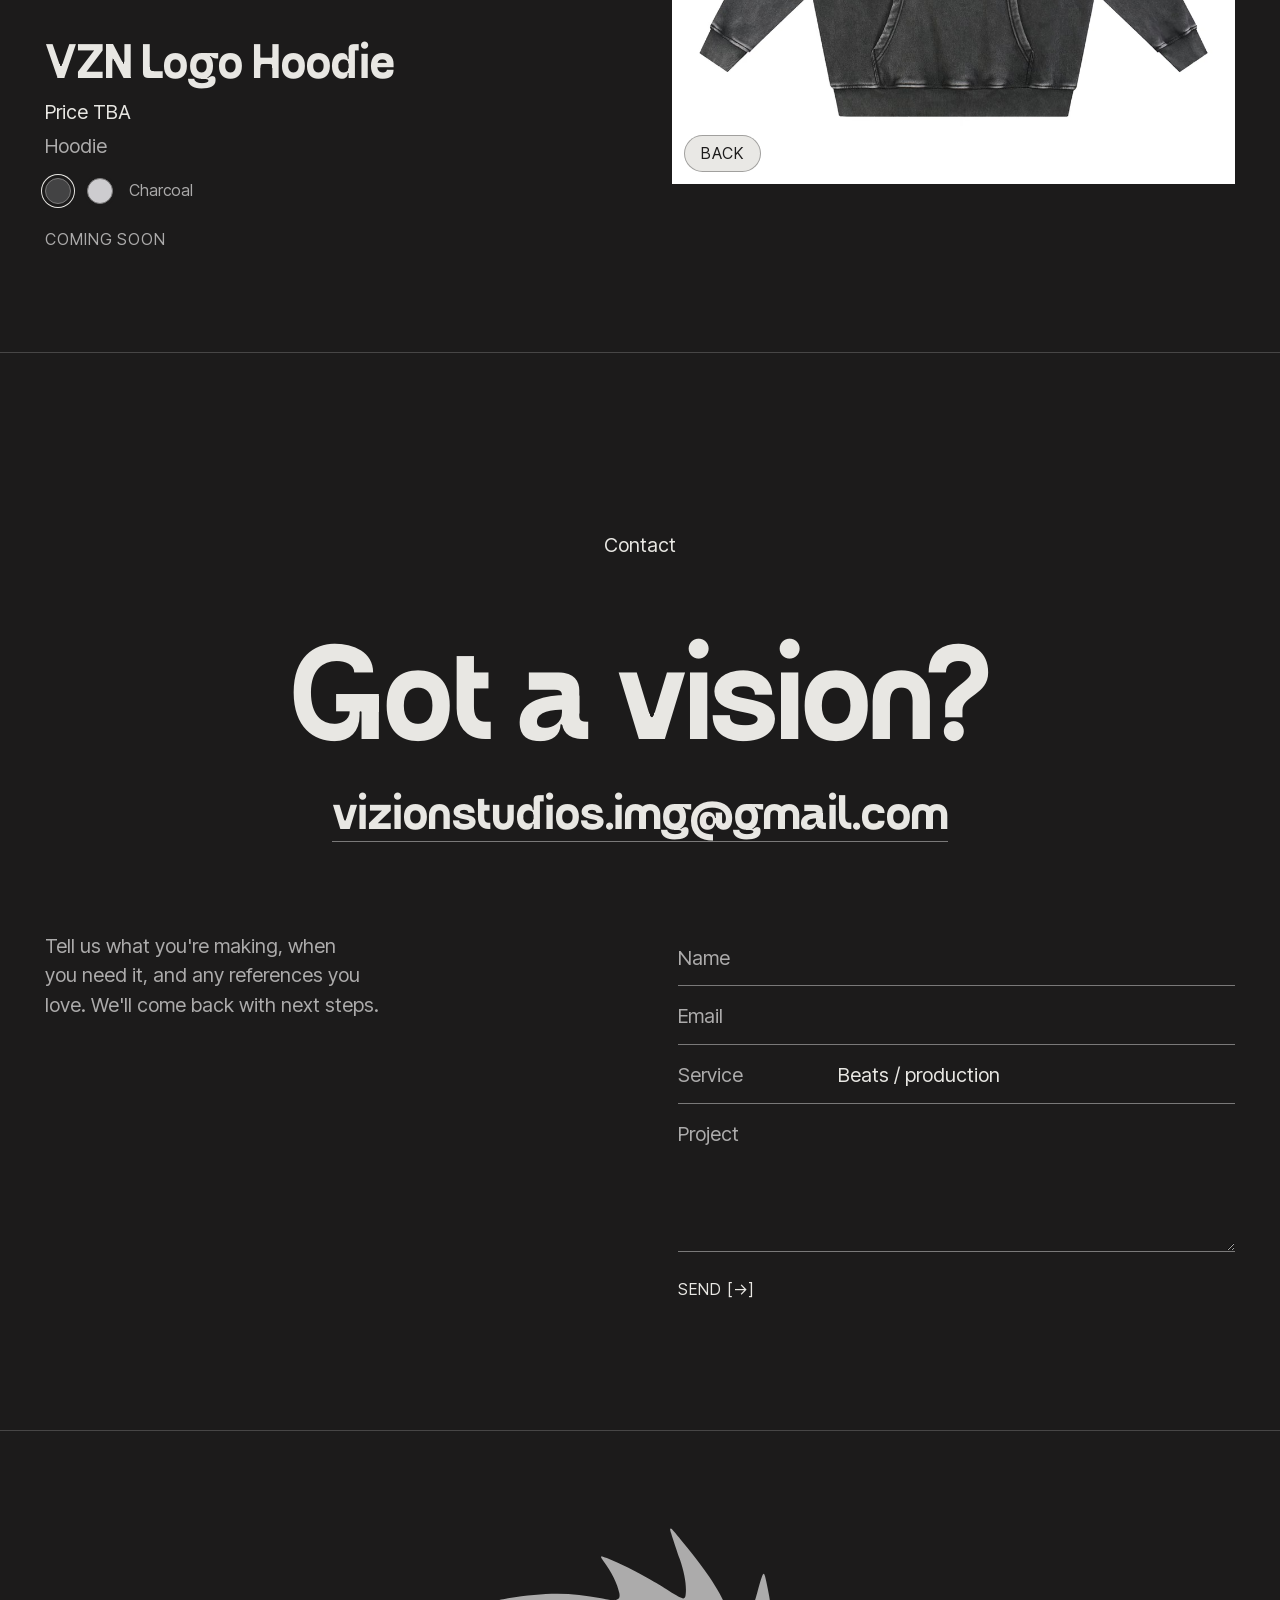
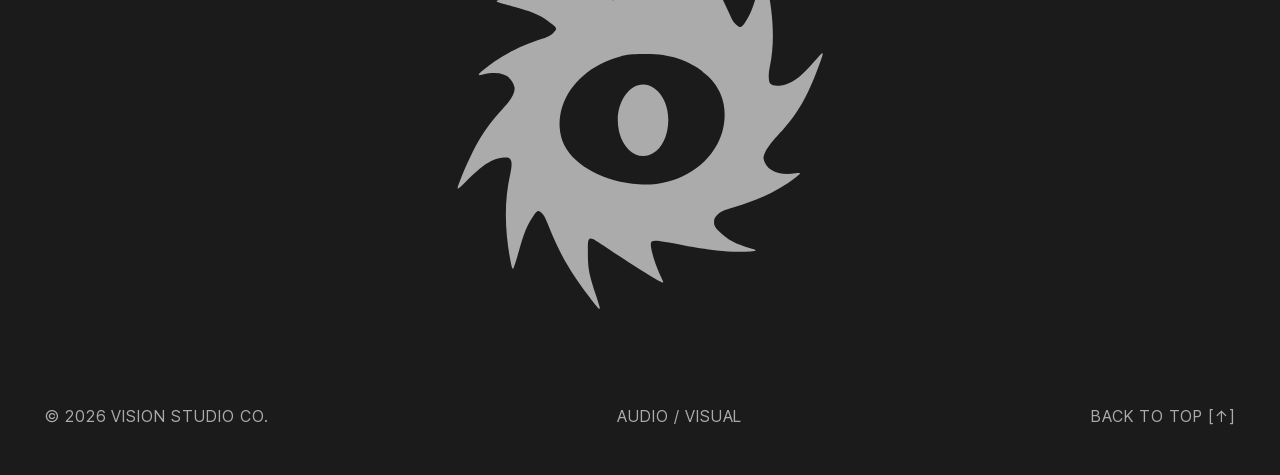
==== commit 659bc099: "R4: seeking you can see The player bar's progress line now carries a playhead (a round handle) that " ====
--- a/index.html
+++ b/index.html
@@ -332,7 +332,7 @@
        or use the arrow keys, to move through the beat. -->
   <div class="player" data-player hidden role="region" aria-label="Player">
     <div class="player-scrub" data-player-scrub role="slider" tabindex="0" aria-label="Position in the beat"
-         aria-valuemin="0" aria-valuemax="100" aria-valuenow="0" aria-valuetext="0:00 of 0:00"><i></i></div>
+         aria-valuemin="0" aria-valuemax="100" aria-valuenow="0" aria-valuetext="0:00 of 0:00"><i></i><b></b></div>
     <button type="button" class="player-toggle pill" data-player-toggle>Play</button>
     <p class="player-info"><span class="player-title" data-player-title></span><span class="player-meta" data-player-meta></span></p>
     <span class="player-time" data-player-time>0:00 / 0:00</span>
--- a/assets/css/styles.css
+++ b/assets/css/styles.css
@@ -156,14 +156,19 @@
   --fx-distort: 0;            /* ink warp while behind the headline (suited the old line-drawn logo) */
   --fx-ghost: 0.06;           /* double-exposure ghost strength */
   --fx-offset: 3px;           /* ghost spread */
-  --fx-edge: 1.4px;           /* softness of the revealed logo's edge, like the artwork's */
-  --fx-halo: 0.5;             /* glow left around the revealed logo, 0 (none) to 1 */
+  --fx-edge: 0px;             /* softness of the revealed logo's edge (0: crisp; the artwork's is about 1.4px) */
+  --fx-halo: 0;               /* glow left around the revealed logo, 0 (none) to 1 */
   --fx-scroll: 50svh;         /* scroll distance over which the reveal happens */
   --fx-hold: 30svh;           /* extra scrolling with the logo held in place before the page moves on */
   --fx-mark-x: 0vw;           /* logo position from screen centre: + right, - left */
   --fx-mark-y: -2svh;         /* logo position from screen centre: + down, - up */
   --grain: 0.19;              /* film grain strength */
   --scratch: 0;               /* vintage scratch texture behind the content, 0 (off) to 1 */
+  --focus-fx: 1;              /* 1: headlines and artwork come into view out of focus, then
+                                 sharp, like the hero logo, and Work turns from black to bone
+                                 through a soft edge. 0: they rise into place; hard edge */
+  --wave-player: 1;           /* 1: a beat's cover waveform fills as it plays and can be pressed or
+                                 dragged to move through it. 0: a still waveform with a line under it */
 
   /* Boot sequence (assets/js/boot.js). 0 = off, 1 = on. Try it in edit mode first. */
   --boot: 0;
@@ -201,13 +206,9 @@
 h1, h2, h3, h4 { margin: 0; font-weight: 400; text-wrap: balance; }
 p { margin: 0 0 1em; text-wrap: pretty; }
 ul, ol, dl, dd { margin: 0; padding: 0; list-style: none; }
-/* Emphasis: the display face has no italic, so an emphasised word takes the logo's
-   look instead: its soft grey, with a faint halo like the artwork's glowing edge. */
-em {
-  font-style: normal;
-  color: var(--muted);
-  text-shadow: 0 0 0.05em currentColor, 0 0 0.3em color-mix(in srgb, var(--muted) 50%, transparent);
-}
+/* Emphasis: the display face has no italic, and an emphasised word ("vision") is set
+   like the words around it. */
+em { font-style: normal; }
 ::selection { background: var(--text); color: var(--bg); }
 /* Keyboard focus: one ring everywhere, in the colour of the text it surrounds, so it
    shows on the dark page, on bone, and in the inverting header alike */
@@ -767,7 +768,7 @@
 .player-meta, .player-time { color: var(--muted); font-size: var(--text-s); font-variant-numeric: tabular-nums; }
 .player-close { background: none; border: 0; padding: 0; color: var(--muted); font-family: inherit; cursor: pointer; transition: color var(--dur-1) var(--ease-out); }
 .player-close:hover { color: var(--text); }
-/* The progress line: thin to look at, tall to grab */
+/* The progress line: thin to look at, tall to grab, with a playhead to drag */
 .player-scrub {
   position: absolute;
   left: 0;
@@ -781,9 +782,21 @@
 .player-scrub::before { background: var(--line); }
 .player-scrub i { background: var(--text); transform: scaleX(0); transform-origin: left; }
 .player-scrub:hover::before, .player-scrub:hover i, .player-scrub:focus-visible::before, .player-scrub:focus-visible i { top: 12px; height: 4px; }
+.player-scrub b {
+  position: absolute;
+  top: 14px;                                   /* the middle of the line */
+  left: clamp(7px, calc(var(--at, 0) * 100%), calc(100% - 7px));
+  width: 12px; height: 12px;
+  margin: -6px 0 0 -6px;
+  border-radius: 50%;
+  background: var(--text);
+  box-shadow: 0 0 0 3px var(--bg);
+  transition: transform var(--dur-1) var(--ease-out);
+}
+.player-scrub:hover b, .player-scrub.is-dragging b, .player-scrub:focus-visible b { transform: scale(1.35); }
 .player-scrub:focus-visible { outline: none; }
 .player-scrub:focus-visible i { box-shadow: 0 0 0 2px var(--bg), 0 0 0 4px var(--text); }
-@media (pointer: coarse) { .player-scrub { top: -22px; height: 36px; } .player-scrub::before, .player-scrub i { top: 21px; } }
+@media (pointer: coarse) { .player-scrub { top: -22px; height: 36px; } .player-scrub::before, .player-scrub i { top: 21px; } .player-scrub b { top: 22px; width: 14px; height: 14px; margin: -7px 0 0 -7px; } }
 /* While the player is open, things pinned to the bottom of the screen sit above it */
 .has-player .work-bar { bottom: calc(var(--pad) * 0.6 + var(--player-h)); }
 .has-player .hero-foot { bottom: calc(var(--pad) + var(--player-h)); }
@@ -805,6 +818,21 @@
 }
 .cover-wave { position: absolute; left: 14%; right: 14%; top: 35%; height: 30%; display: flex; align-items: center; gap: 2px; }
 .cover-wave i { flex: 1; background: var(--text); opacity: .85; }
+/* The waveform as the player (main.js, --wave-player): on the loaded beat the bars dim,
+   then fill from the left as it plays. An invisible slider over the bars takes presses
+   and drags: on the loaded beat it moves the playhead, on any other it starts that beat
+   from that point. */
+.card-sound.has-wave .card-progress { display: none; }           /* the bars are the progress */
+.card-sound.has-wave .cover-wave i { transition: opacity var(--dur-1) var(--ease-out); }
+.card-sound.has-wave.is-current .cover-wave i { opacity: .32; }
+.card-sound.has-wave.is-current .cover-wave i.is-played { opacity: 1; }
+.wave-scrub { position: absolute; left: 14%; right: 14%; top: 22%; height: 56%; cursor: pointer; touch-action: pan-y; }
+/* With a mouse, a thin line follows the pointer to show where a press would land */
+@media (hover: hover) and (pointer: fine) {
+  .wave-scrub::after { content: ""; position: absolute; top: 12%; bottom: 12%; left: calc(var(--hover, 0) * 100%); width: 1px; background: var(--text); opacity: 0; transition: opacity var(--dur-1) var(--ease-out); pointer-events: none; }
+  .wave-scrub:hover::after { opacity: .7; }
+}
+.wave-scrub:focus-visible { outline-offset: 0; }
 .cover-play { position: absolute; left: 50%; top: 50%; width: 56px; height: 56px; translate: -50% -50%; border: 1px solid color-mix(in srgb, var(--text) 60%, transparent); border-radius: 50%; }
 .cover-play::after { content: ""; position: absolute; left: 55%; top: 50%; translate: -50% -50%; border-left: 12px solid var(--text); border-block: 8px solid transparent; }
 .cover .cover-mark { position: absolute; left: 50%; top: 52%; width: 38%; height: auto; translate: -50% -50%; opacity: .45; }
@@ -1004,15 +1032,52 @@
 /* Footer ----------------------------------------------------------------- */
 .site-footer { border-top: 1px solid var(--line); padding: var(--section-pad) var(--pad) var(--pad); }
 /* The footer mark has the artwork's soft edge and faint glow (drawn once, never animated) */
-.footer-mark { width: min(380px, 56vw); height: auto; margin: 0 auto var(--section-pad); filter: blur(0.8px) drop-shadow(0 0 14px color-mix(in srgb, var(--muted) 35%, transparent)); }
+.footer-mark { width: min(380px, 56vw); height: auto; margin: 0 auto var(--section-pad); }
 .footer-row { display: flex; flex-wrap: wrap; justify-content: space-between; gap: var(--space-3); color: var(--muted); }
 
 /* Reveal on scroll ------------------------------------------------------- */
 .reveal { opacity: 0; transform: translateY(32px); transition: opacity var(--dur-4) var(--ease-out), transform var(--dur-4) var(--ease-out); }
 .reveal.is-visible { opacity: 1; transform: none; }
+
+/* One focus language (main.js, --focus-fx). Things arrive the way the hero logo does:
+   a soft copy with a fixed blur sits over the real thing and fades out as the real thing
+   fades in. Only opacity and a slight scale ever animate. */
+.focus-on .reveal { transform: scale(1.02); }                    /* small text and blocks fade and settle */
+.focus-on .reveal.is-visible { transform: none; }
+.focus-on .focus { position: relative; }
+/* (once it has settled, .is-settled, none of this applies and the element is as normal) */
+.focus-on .focus:not(.is-settled) .focus-sharp { opacity: 0; transition: opacity var(--dur-3) var(--ease-out); }
+.focus-on .focus-soft { opacity: 1; transition: opacity var(--dur-4) var(--ease-out); pointer-events: none; user-select: none; }
+.focus-on .focus.is-visible:not(.is-settled) .focus-sharp { opacity: 1; }
+.focus-on .focus.is-visible .focus-soft { opacity: 0; }
+/* Headlines: the soft copy lies exactly over the words */
+.focus-on h2.focus, .focus-on h3.focus { transform: scale(1.03); transform-origin: left center; transition: transform var(--dur-4) var(--ease-out); }
+.focus-on .contact-headline.focus { transform-origin: center; }
+.focus-on h2.focus.is-visible, .focus-on h3.focus.is-visible { transform: none; }
+.focus-on h2.focus > .focus-sharp, .focus-on h3.focus > .focus-sharp { display: block; }
+.focus-on h2.focus > .focus-soft, .focus-on h3.focus > .focus-soft { position: absolute; inset: 0; filter: blur(0.1em); }
+/* Artwork, covers, product photo: the soft copy fills the same frame */
+.focus-on .card-open.focus, .focus-on .card-media.focus, .focus-on .product-media.focus { position: relative; }
+.focus-on .card-media.focus > .focus-soft, .focus-on .card-open.focus > .focus-soft { position: absolute; inset: 0; width: 100%; height: 100%; filter: blur(14px); }
+.focus-on .focus picture > img.focus-soft { position: absolute; inset: 0; width: 100%; height: 100%; object-fit: cover; filter: blur(14px); }
+/* Work turns from black to bone through a soft edge instead of a hard line; the grain
+   over the page gives it the logo's texture */
+.focus-on .panel-visual { position: relative; }
+.focus-on .panel-visual::before {
+  content: "";
+  position: absolute;
+  top: 0;
+  bottom: 0;
+  right: 100%;
+  width: clamp(var(--space-7), 7vw, 140px);
+  background: linear-gradient(90deg, transparent, color-mix(in srgb, var(--paper) 10%, transparent) 30%, color-mix(in srgb, var(--paper) 45%, transparent) 65%, var(--paper));
+  pointer-events: none;
+}
 
 @media (prefers-reduced-motion: reduce) {
   html { scroll-behavior: auto; }
   *, *::before, *::after { animation: none !important; transition: none !important; }
   .reveal { opacity: 1; transform: none; }
-}
+  .focus-sharp { opacity: 1 !important; }
+  .focus-soft { display: none !important; }
+}
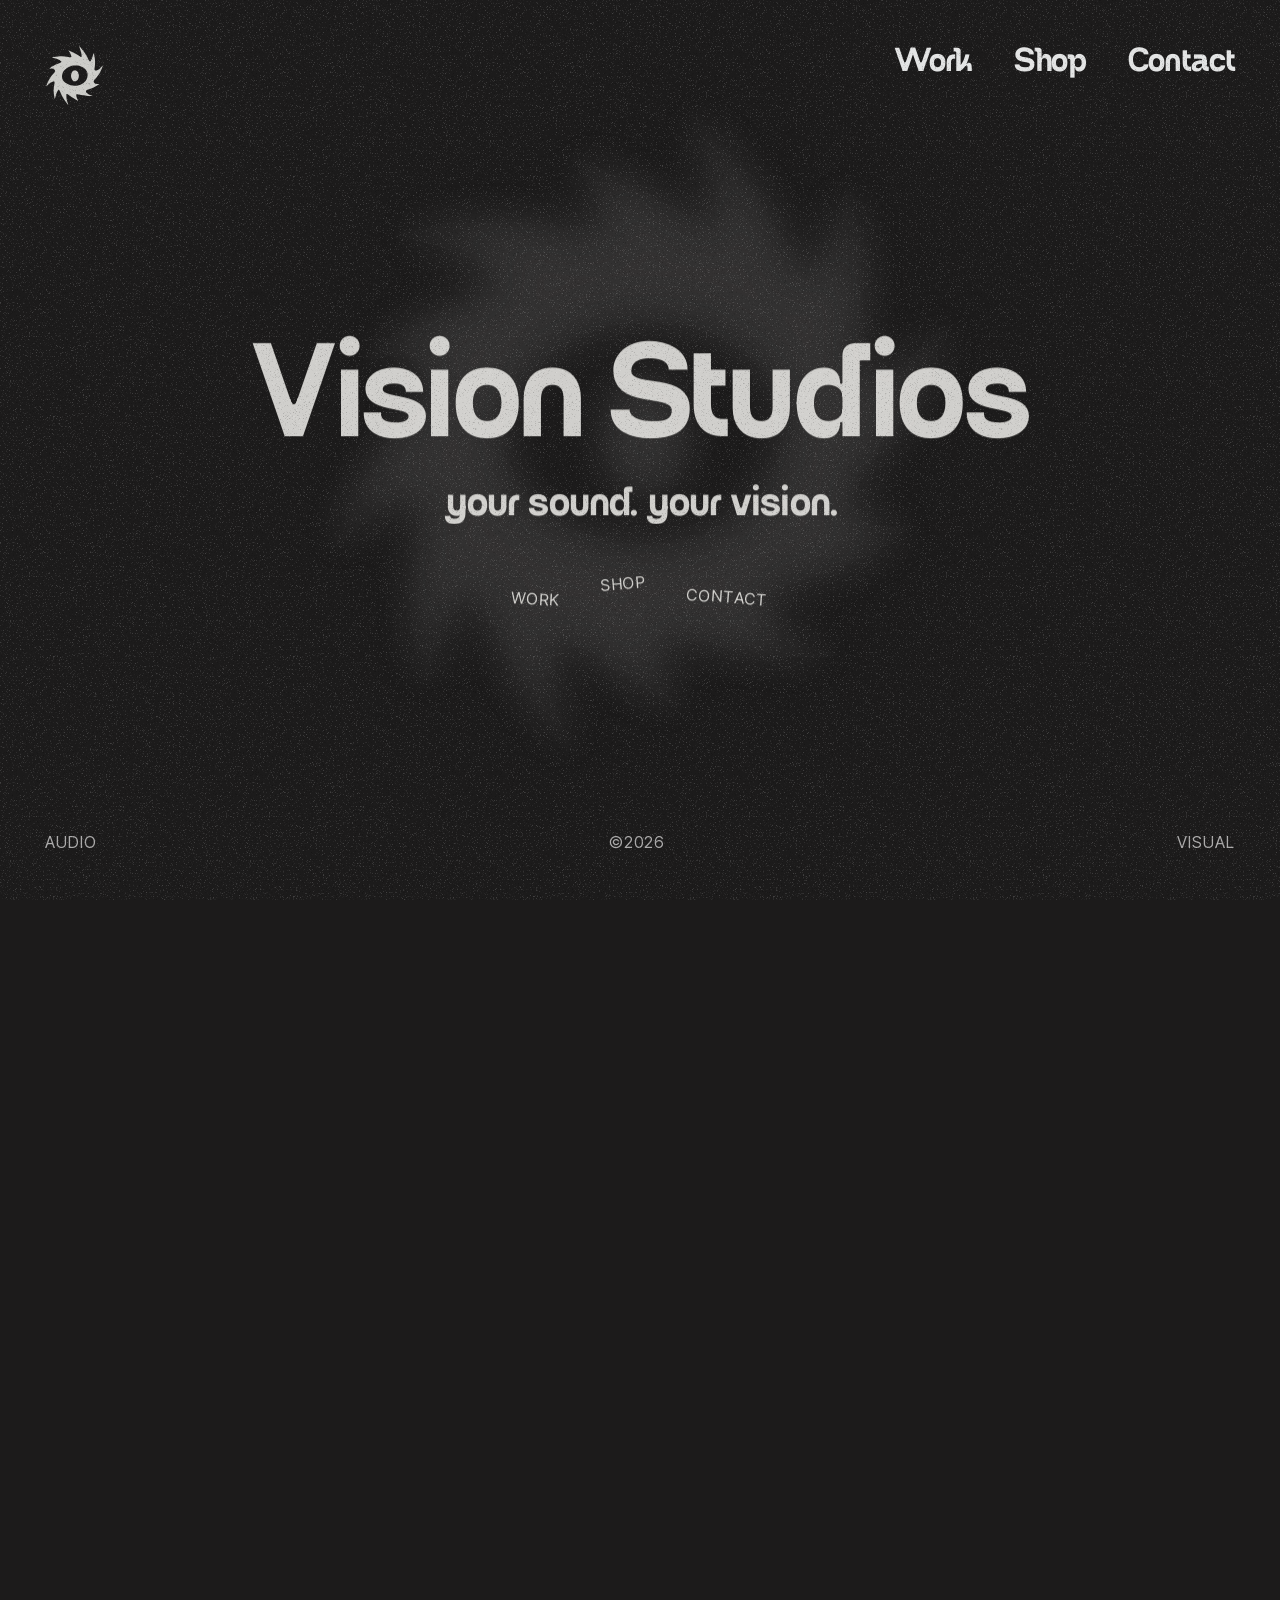
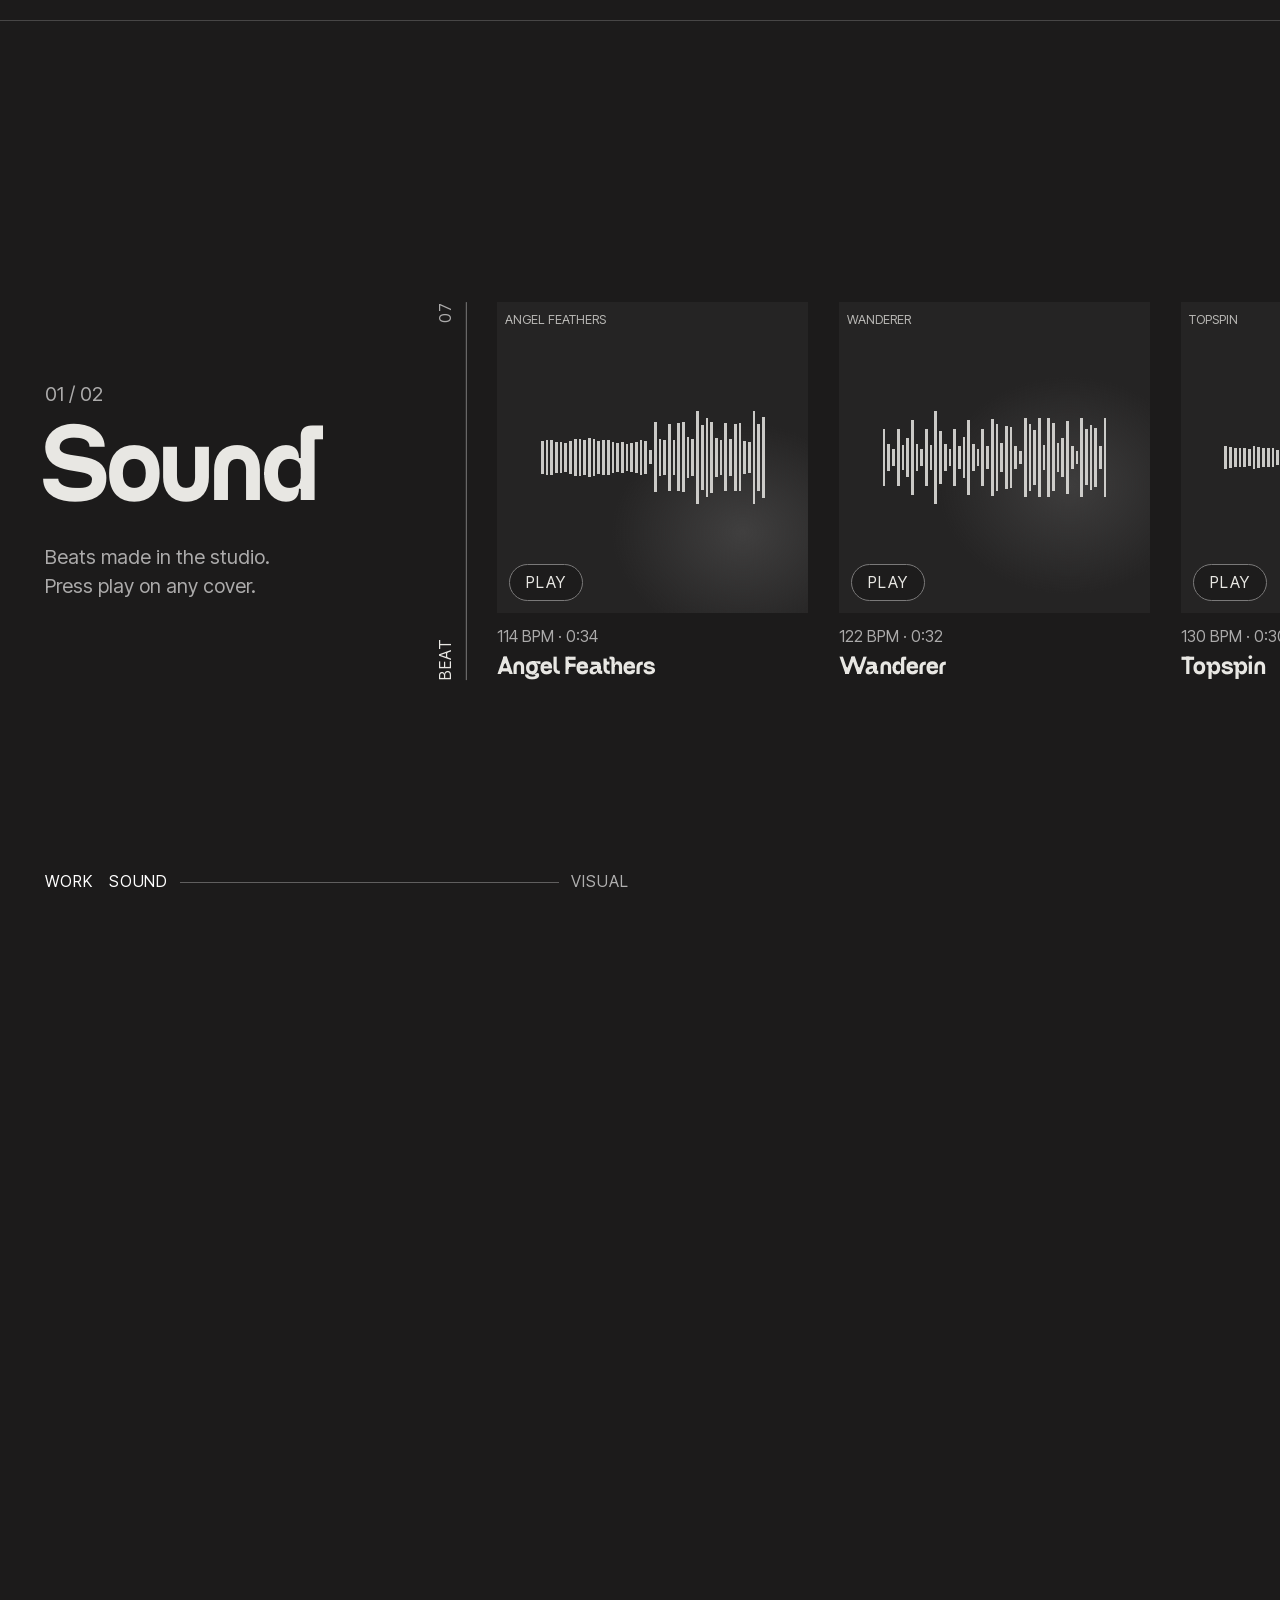
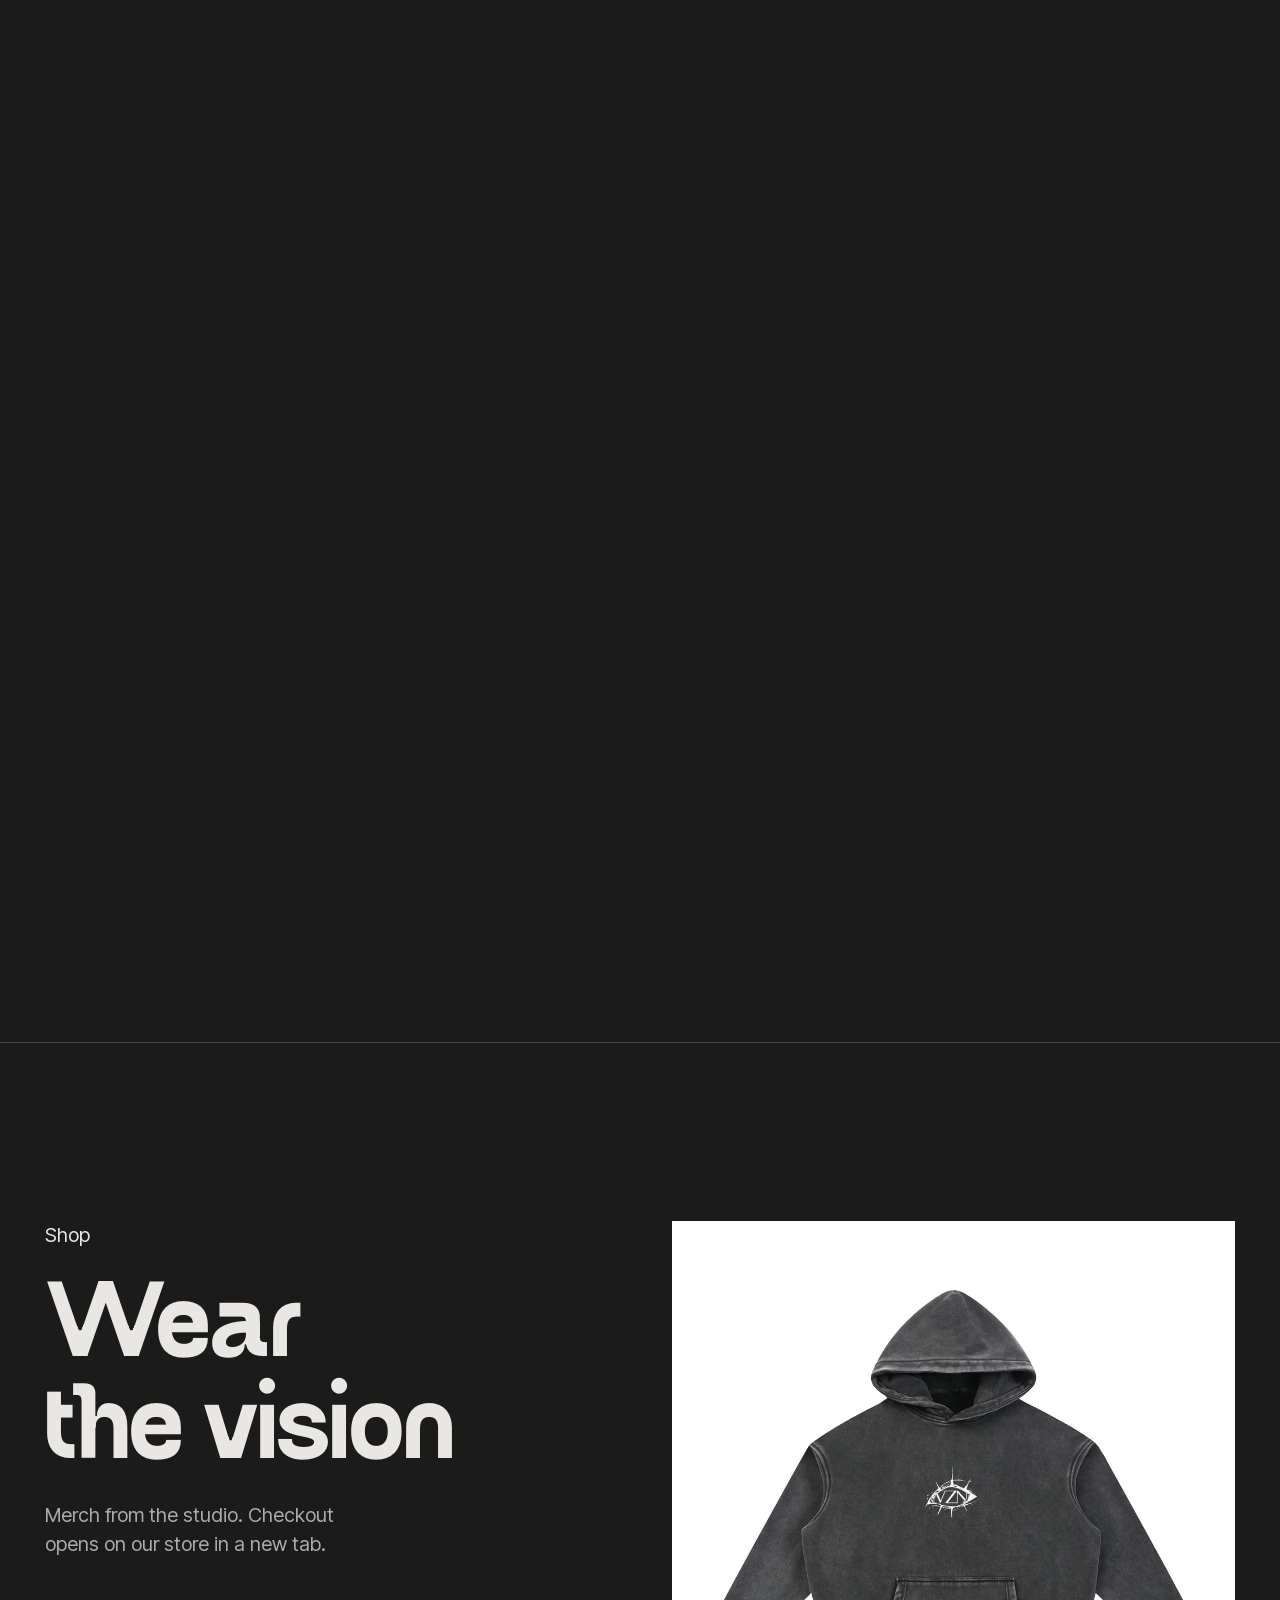
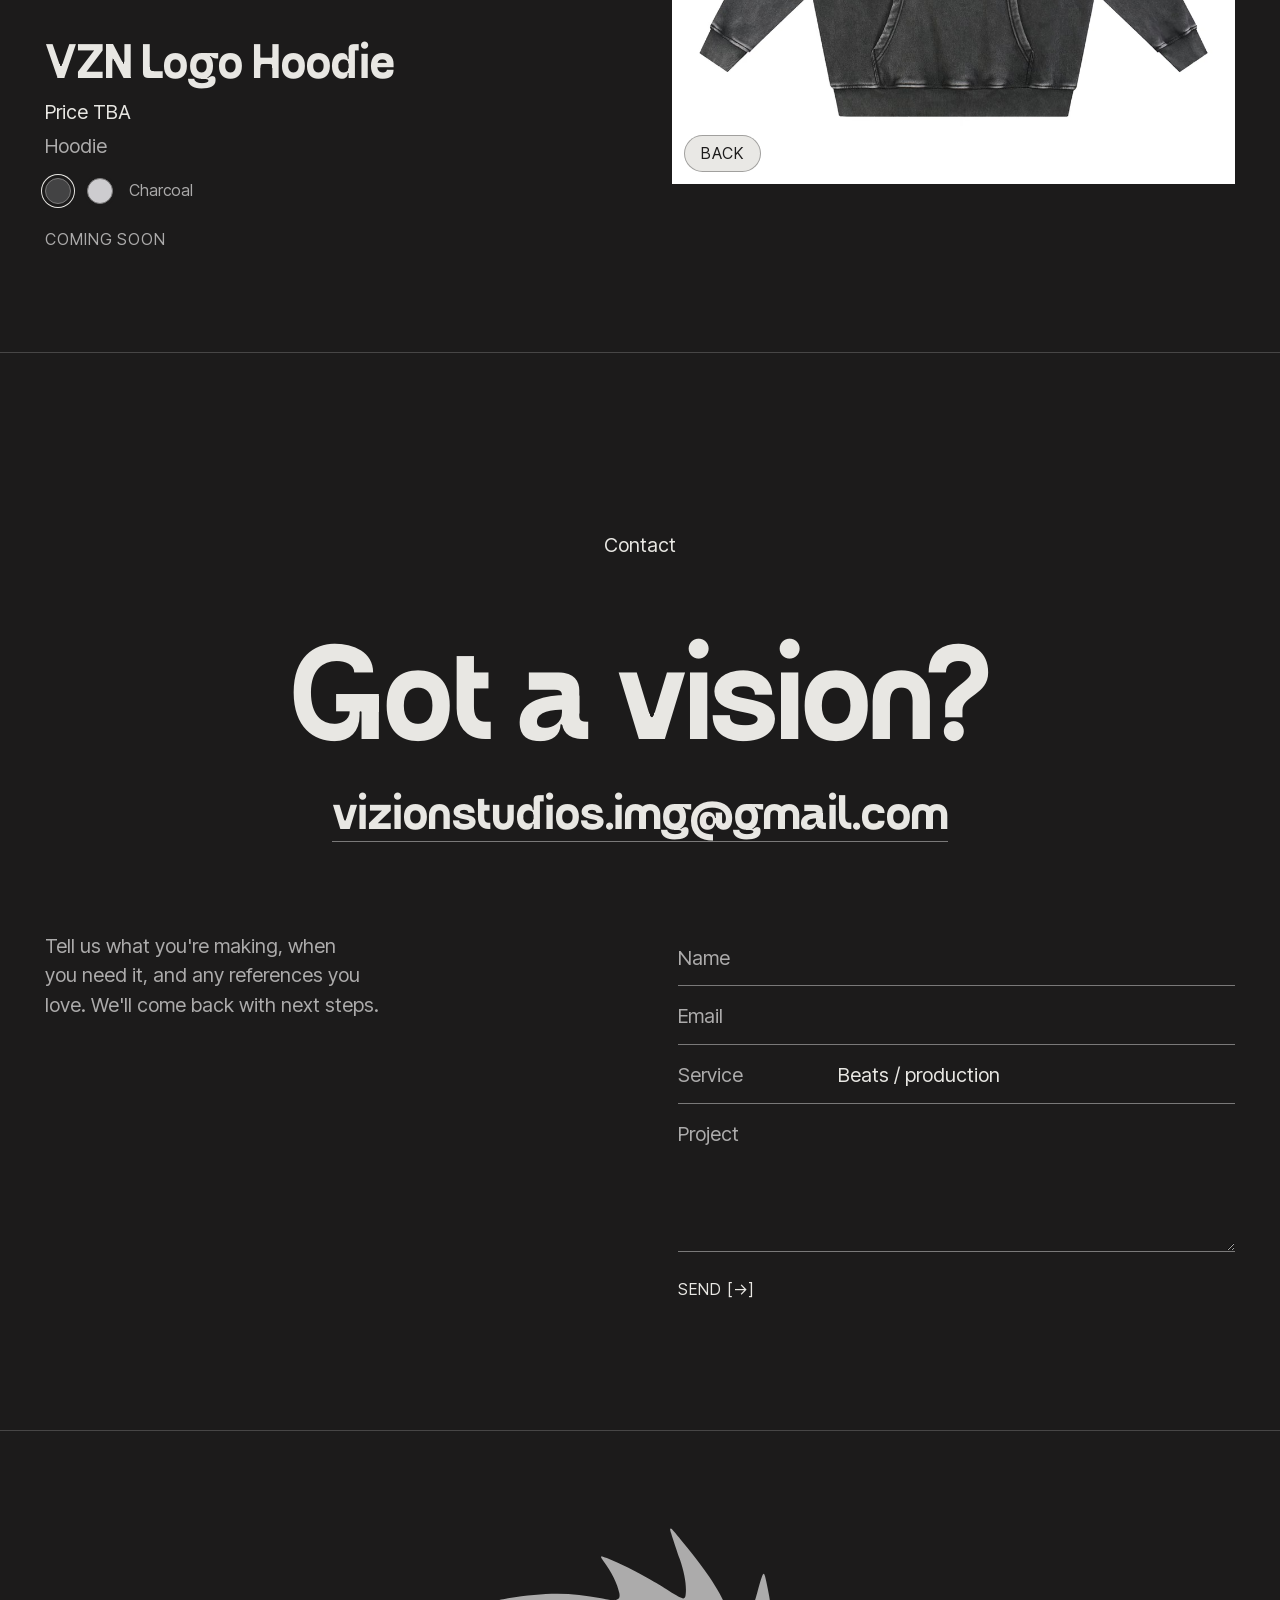
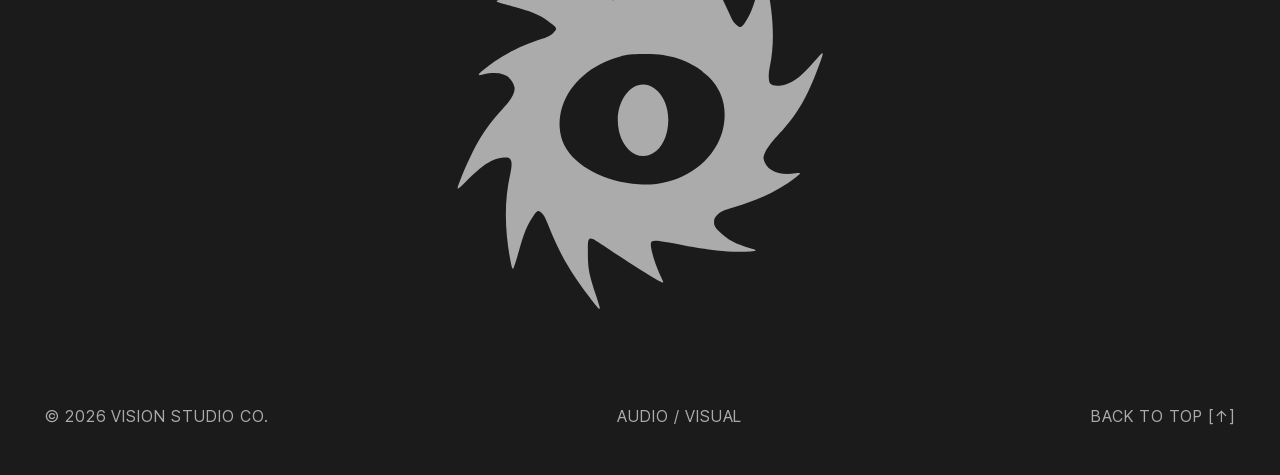
==== commit 49686117: "R5: the first page is the logo and the centred text only The blurb and the email line in the header " ====
--- a/index.html
+++ b/index.html
@@ -91,6 +91,9 @@
     if (parseFloat(getComputedStyle(document.documentElement).getPropertyValue("--logo-fx")) >= 0.5) {
       document.documentElement.classList.add("fx-on");
     }
+    /* The page opens on the hero, where the header is only the logo (main.js keeps this
+       class up to date while scrolling). Set here so the menu never flashes up first. */
+    document.documentElement.classList.add("on-hero");
   </script>
 </head>
 <body>
@@ -147,16 +150,8 @@
     <a class="brand" href="#top" aria-label="Vision Studio Co. — home">
       <img src="assets/brand/eye-white.svg" alt="" width="1214" height="1262">
     </a>
-    <p class="header-blurb">
-      Vision Studio Co. (VZN) —<br>
-      your independent studio for<br>
-      all things sound and picture
-    </p>
-    <p class="header-contact">
-      <a href="mailto:vizionstudios.img@gmail.com" data-contact-email>vizionstudios.img@gmail.com</a><br>
-      Booking new projects
-    </p>
-
+    <!-- The menu is hidden on the first page (the centred links under the headline do
+         the navigating there) and comes in once the hero has been scrolled past. -->
     <button class="nav-toggle" aria-expanded="false" aria-controls="site-nav" data-nav-toggle>Menu</button>
     <nav id="site-nav" class="site-nav" data-nav>
       <a href="#work">Work</a>
@@ -268,7 +263,7 @@
     <section class="section contact" id="contact" aria-labelledby="contact-title">
       <p class="kicker section-label">Contact</p>
       <h2 class="contact-headline" id="contact-title">Got a <em>vision?</em></h2>
-      <a class="contact-email" href="mailto:vizionstudios.img@gmail.com">vizionstudios.img@gmail.com</a>
+      <a class="contact-email" href="mailto:vizionstudios.img@gmail.com" data-contact-email>vizionstudios.img@gmail.com</a>
 
       <div class="contact-grid">
         <div>
--- a/assets/css/styles.css
+++ b/assets/css/styles.css
@@ -276,8 +276,8 @@
 
 /* Text links: one hover everywhere, an underline that wipes in from the left.
    (Buy and the big email keep a faint resting underline; the wipe draws over it.) */
-.site-nav a, .header-contact a, .hero-links a, .footer-row a, .btn, a.product-buy, .contact-email { position: relative; }
-.site-nav a::after, .header-contact a::after, .hero-links a::after, .footer-row a::after, .btn::after, a.product-buy::after, .contact-email::after {
+.site-nav a, .hero-links a, .footer-row a, .btn, a.product-buy, .contact-email { position: relative; }
+.site-nav a::after, .hero-links a::after, .footer-row a::after, .btn::after, a.product-buy::after, .contact-email::after {
   content: "";
   position: absolute;
   left: 0;
@@ -289,8 +289,8 @@
   transform-origin: left;
   transition: transform var(--dur-2) var(--ease-out);
 }
-.site-nav a:hover::after, .header-contact a:hover::after, .hero-links a:hover::after, .footer-row a:hover::after, .btn:hover::after, a.product-buy:hover::after, .contact-email:hover::after,
-.site-nav a:focus-visible::after, .header-contact a:focus-visible::after, .hero-links a:focus-visible::after, .footer-row a:focus-visible::after, .btn:focus-visible::after, a.product-buy:focus-visible::after, .contact-email:focus-visible::after { transform: scaleX(1); }
+.site-nav a:hover::after, .hero-links a:hover::after, .footer-row a:hover::after, .btn:hover::after, a.product-buy:hover::after, .contact-email:hover::after,
+.site-nav a:focus-visible::after, .hero-links a:focus-visible::after, .footer-row a:focus-visible::after, .btn:focus-visible::after, a.product-buy:focus-visible::after, .contact-email:focus-visible::after { transform: scaleX(1); }
 a.product-buy::after, .contact-email::after { bottom: -1px; }
 
 /* Small line above a heading ("Shop", "01 / 02") */
@@ -453,7 +453,7 @@
   inset: 0 0 auto 0;
   z-index: var(--z-header);
   display: grid;
-  grid-template-columns: auto minmax(0, 30ch) minmax(0, 26ch) 1fr auto;
+  grid-template-columns: auto 1fr auto;
   align-items: start;
   gap: var(--gap-fluid);
   padding: var(--pad);
@@ -464,34 +464,29 @@
 .site-header > * { pointer-events: auto; }
 .brand img { width: clamp(48px, 4.6vw, 68px); height: auto; transition: transform var(--dur-3) var(--ease-out); }
 .brand:hover img { transform: rotate(-8deg); }
-.header-blurb, .header-contact { margin: 0; line-height: 1.35; transition: opacity var(--dur-2) var(--ease-out); }
-.site-header.is-scrolled .header-blurb,
-.site-header.is-scrolled .header-contact { opacity: 0; pointer-events: none; }
-
-.site-nav { grid-column: 5; display: flex; gap: var(--gap-wide); }
+
+.site-nav { grid-column: 3; display: flex; gap: var(--gap-wide); }
 .site-nav a { font: 400 clamp(var(--text-xl), 2.6vw, var(--text-2xl))/1 var(--font-display); letter-spacing: var(--display-tracking); }
 
 .nav-toggle {
   display: none;
-  grid-column: 5;
+  grid-column: 3;
   background: none; border: 0; padding: var(--space-2) 0;
   color: inherit; font-family: inherit; cursor: pointer;
 }
-
-/* Hide the email column early so the blurb keeps the width its line breaks need */
-@media (max-width: 1280px) {
-  .header-contact { display: none; }
-  .site-header { grid-template-columns: auto minmax(0, 30ch) 1fr auto; }
-  .site-nav, .nav-toggle { grid-column: 4; }
-}
-@media (max-width: 960px) {
-  .header-blurb { display: none; }
-}
+/* On the first page the header is only the logo: the centred links under the headline
+   do the navigating. The menu comes in once the hero has been scrolled past. (.on-hero
+   is on <html>: set in the head for the first paint, then kept up to date by main.js.) */
+.site-nav, .nav-toggle { transition: opacity var(--dur-2) var(--ease-out), visibility var(--dur-2); }
+.on-hero .nav-toggle { opacity: 0; visibility: hidden; }
+@media (min-width: 761px) {
+  .on-hero .site-nav { opacity: 0; visibility: hidden; }
+}
+
 @media (max-width: 760px) {
-  .site-header { grid-template-columns: auto 1fr auto; mix-blend-mode: normal; transition: background var(--dur-2) var(--ease-out); }
+  .site-header { mix-blend-mode: normal; transition: background var(--dur-2) var(--ease-out); }
   .site-header.is-scrolled, body.nav-open .site-header { background: var(--bg); }
-  .header-blurb { display: none; }
-  .nav-toggle { display: block; grid-column: 3; position: relative; z-index: var(--z-raised); }
+  .nav-toggle { display: block; position: relative; z-index: var(--z-raised); }
   .site-nav {
     position: fixed;
     inset: 0;
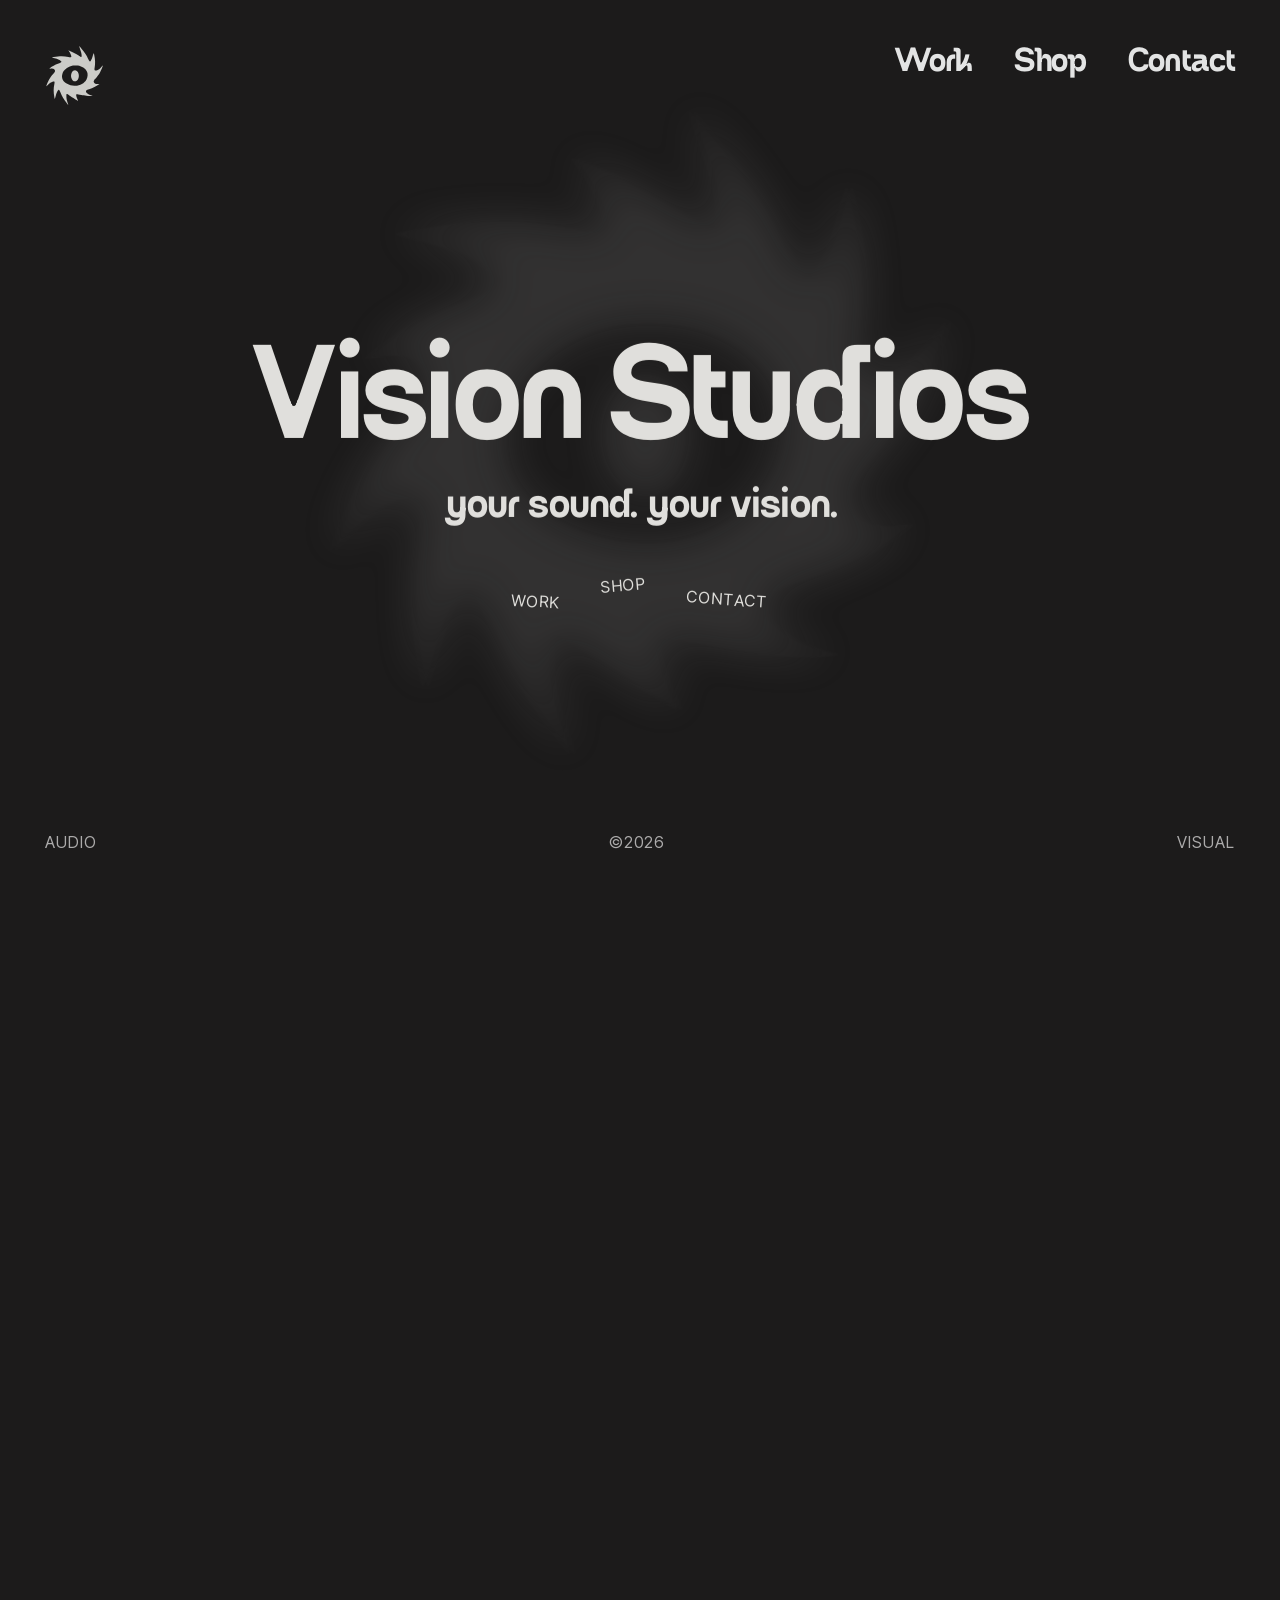
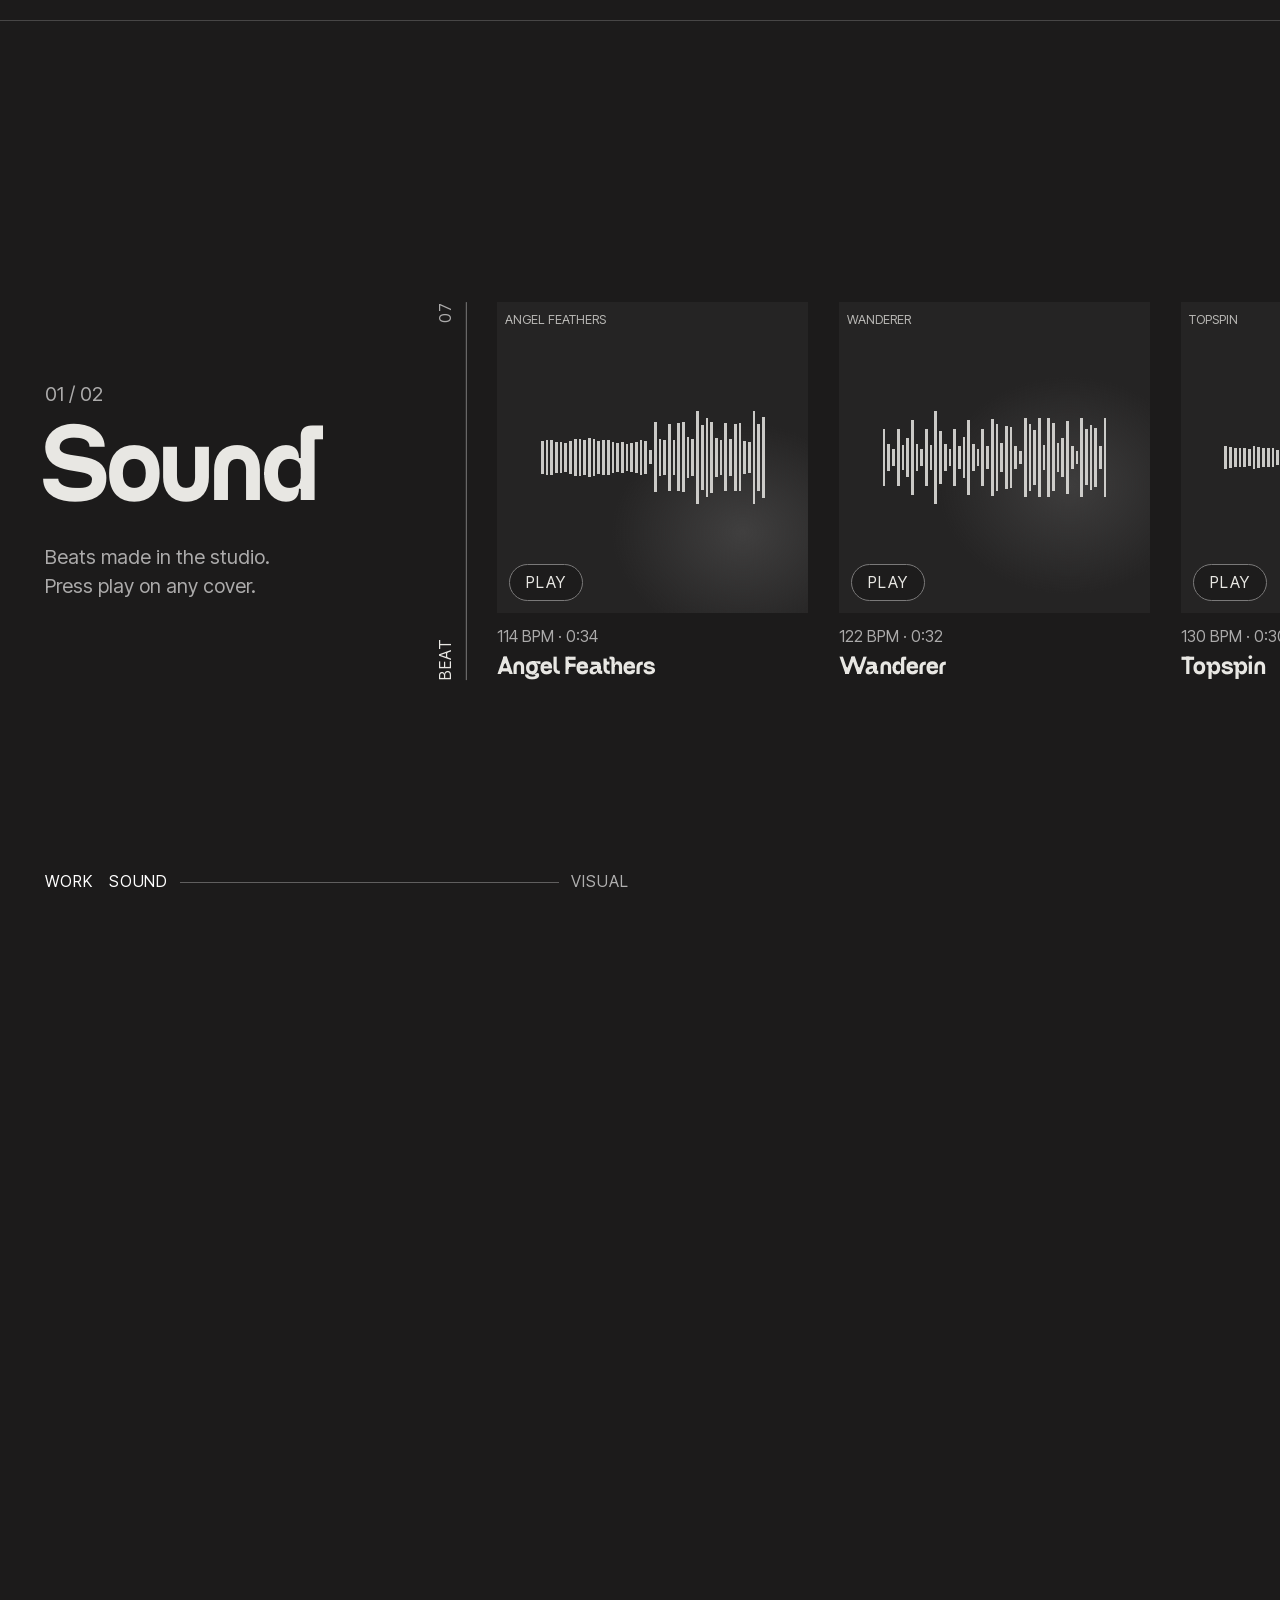
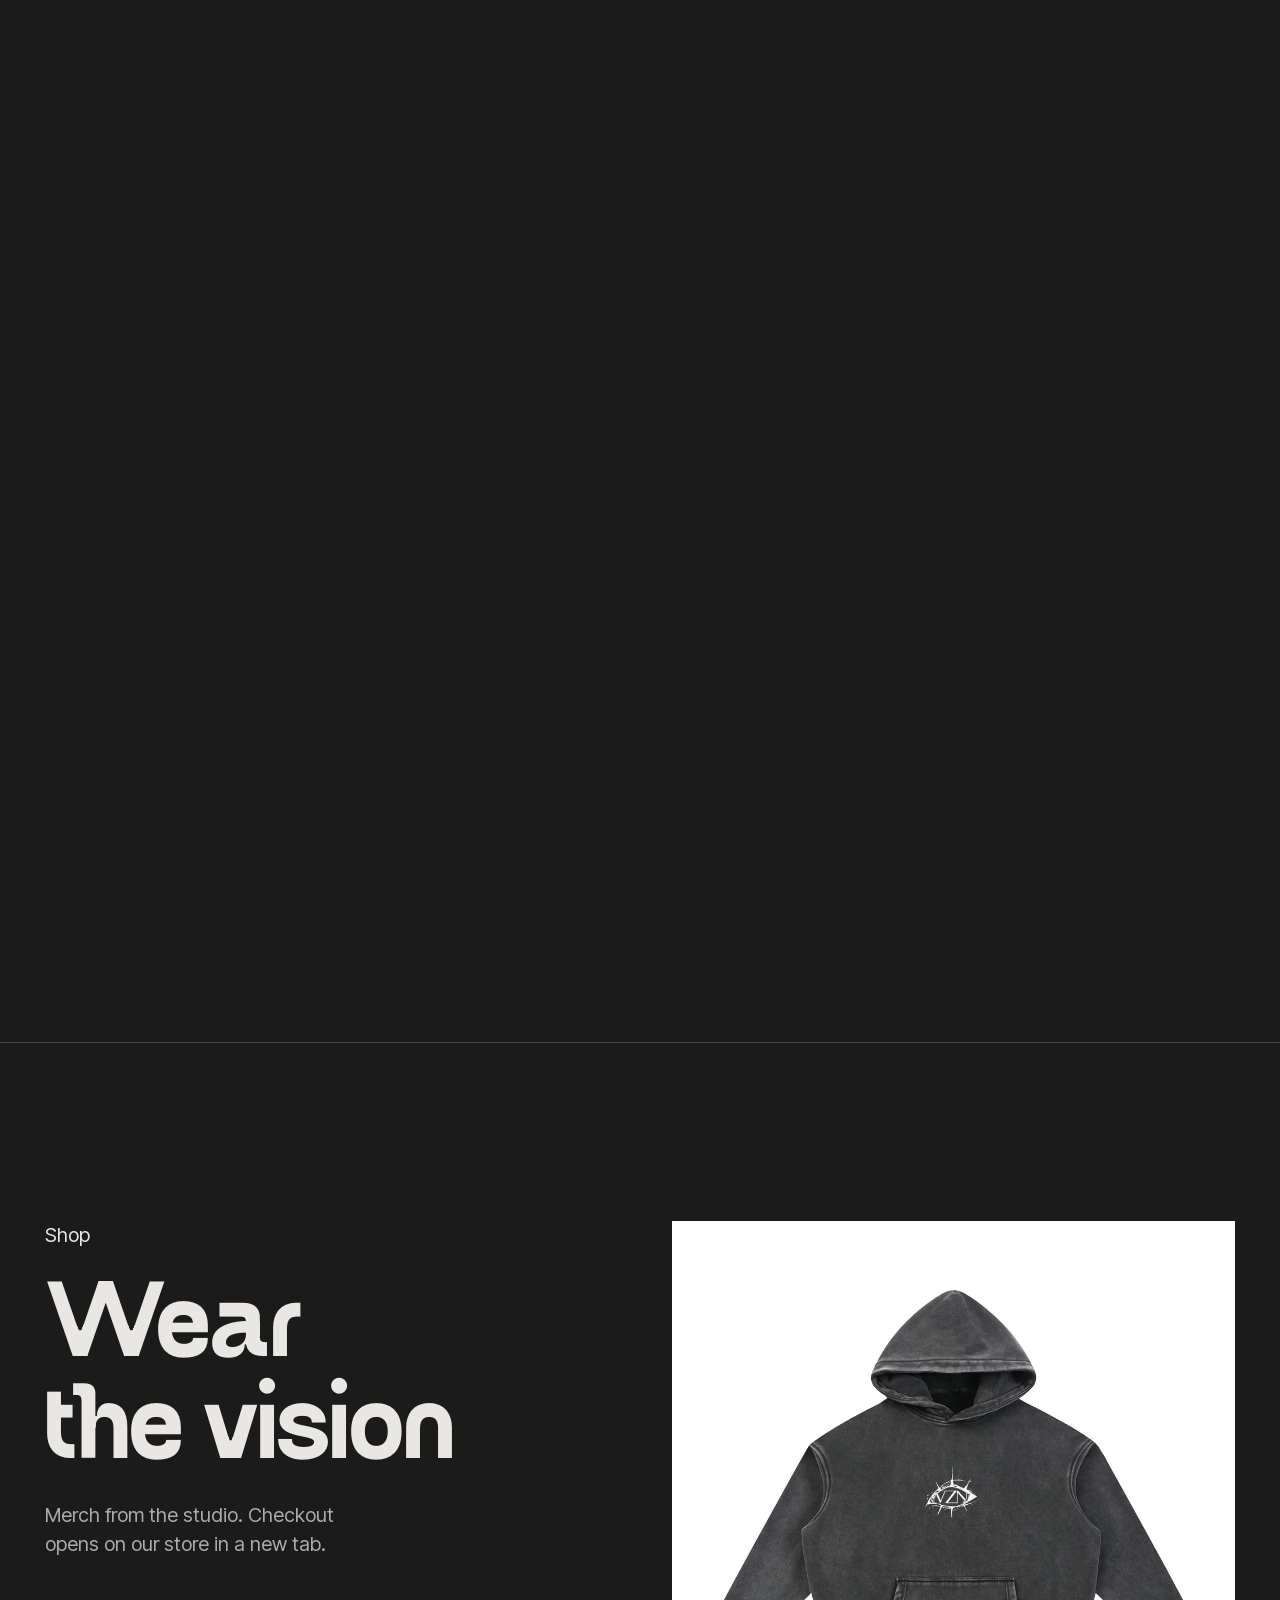
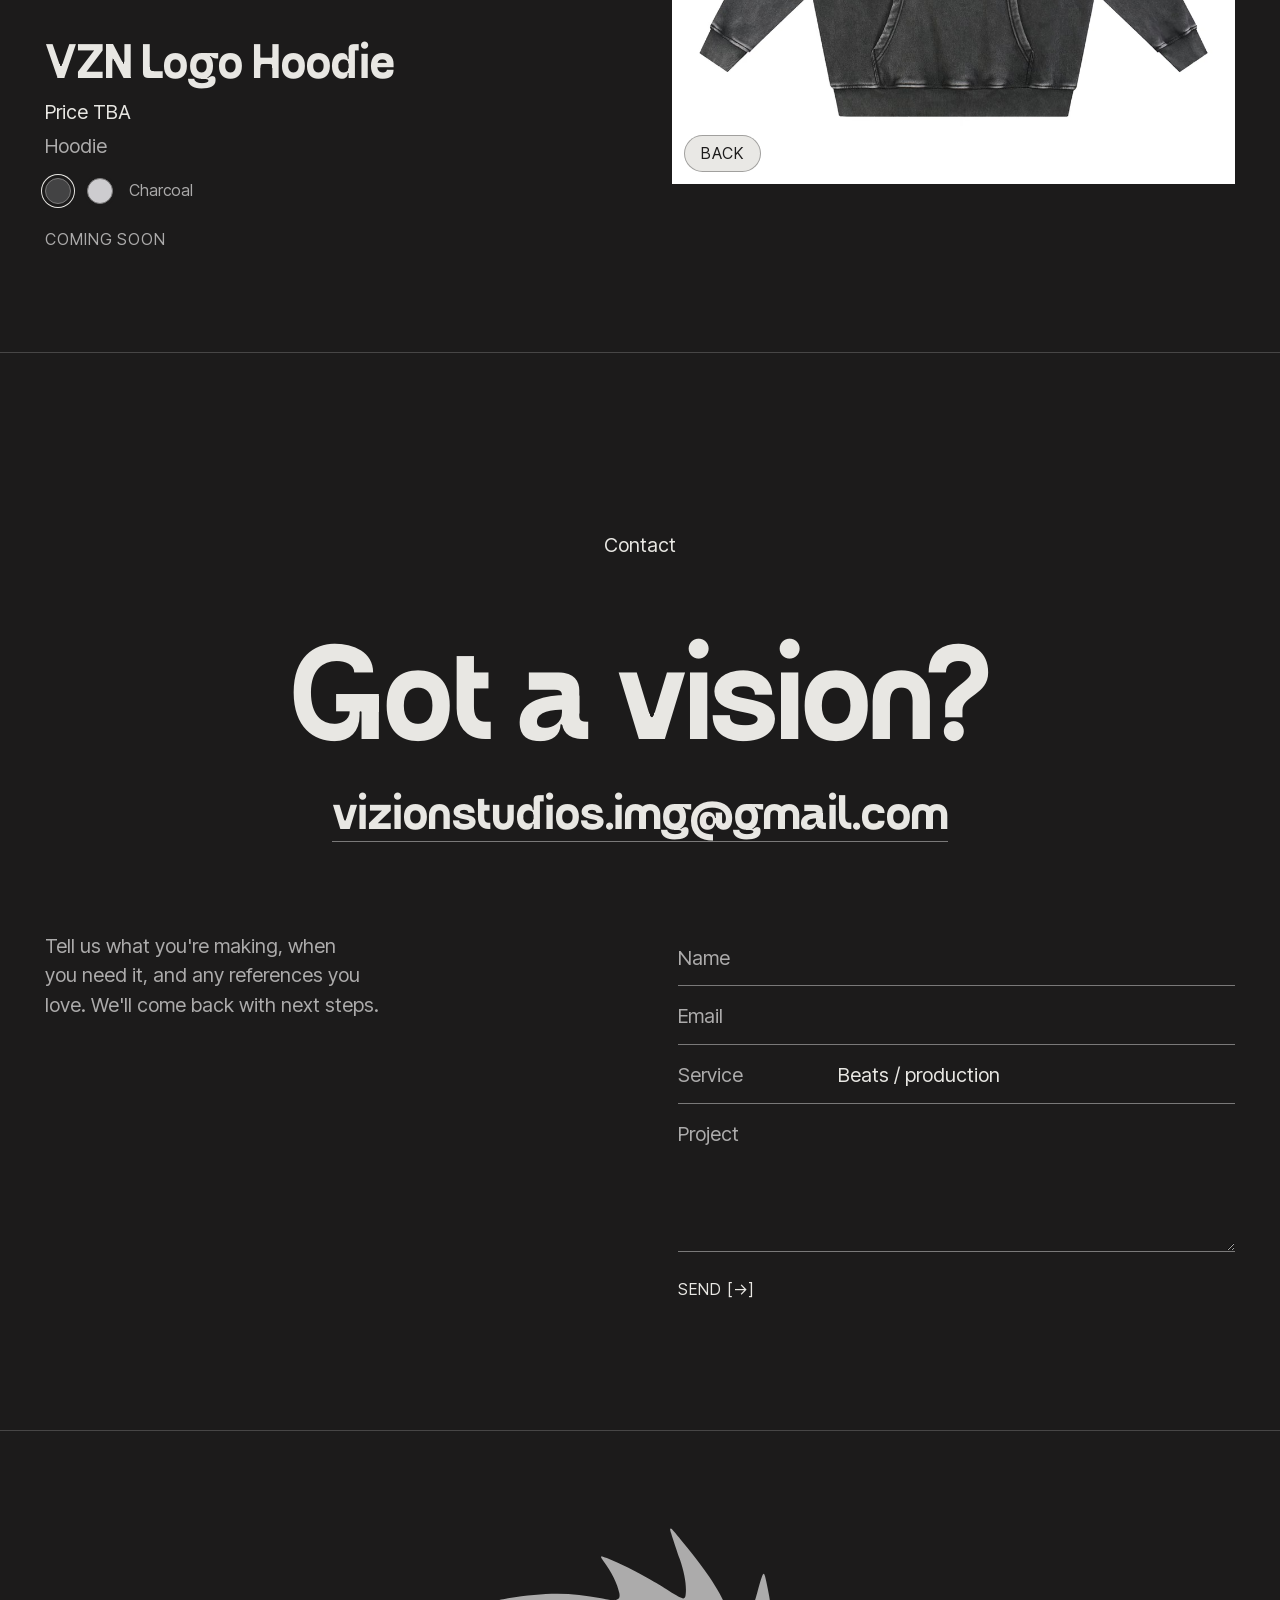
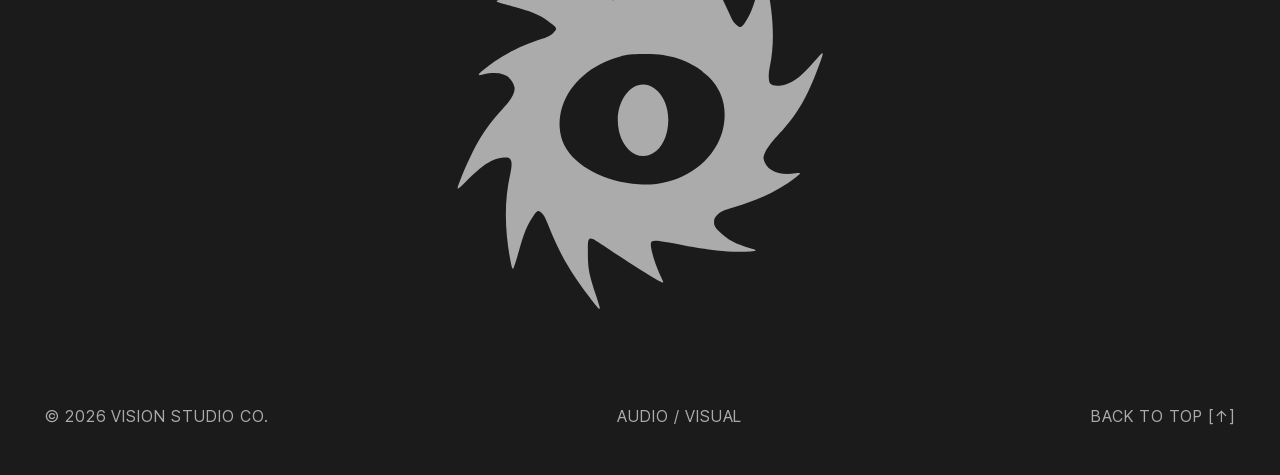
==== commit 54037e55: "R7: no film grain The grain layer over the page is removed entirely: its element, its styles and ani" ====
--- a/index.html
+++ b/index.html
@@ -143,7 +143,6 @@
     })();
   </script>
 
-  <div class="grain" aria-hidden="true"></div>
   <div class="scratches" aria-hidden="true"></div>
 
   <header class="site-header" data-header>
--- a/assets/css/styles.css
+++ b/assets/css/styles.css
@@ -95,7 +95,6 @@
   --z-player: 40;             /* the player bar; the open phone menu covers it */
   --z-header: 50;
   --z-boot: 90;
-  --z-grain: 100;             /* film grain over everything */
   --z-skip: 200;              /* skip link */
 
   --radius-pill: 999px;
@@ -162,7 +161,6 @@
   --fx-hold: 30svh;           /* extra scrolling with the logo held in place before the page moves on */
   --fx-mark-x: 0vw;           /* logo position from screen centre: + right, - left */
   --fx-mark-y: -2svh;         /* logo position from screen centre: + down, - up */
-  --grain: 0.19;              /* film grain strength */
   --scratch: 0;               /* vintage scratch texture behind the content, 0 (off) to 1 */
   --focus-fx: 1;              /* 1: headlines and artwork come into view out of focus, then
                                  sharp, like the hero logo, and Work turns from black to bone
@@ -304,55 +302,6 @@
 .details > div { display: grid; grid-template-columns: 12ch 1fr; gap: var(--space-4); }
 .details dt { color: var(--muted); }
 
-/* Film grain, as fine as the grain in the logo artwork. Two layers of specks: light
-   ones, which show on the dark page, and dark ones, which show on bone. Because each
-   layer is only specks (transparent in between), the grain adds texture without
-   lifting the page colour or dulling the text. The layers use different seeds and tile
-   sizes so they never line up into a visible repeat, and each holds still, then jumps
-   a few pixels, so the grain re-forms in place instead of sliding. Strength: --grain. */
-.grain {
-  position: fixed;
-  inset: 0;
-  z-index: var(--z-grain);
-  overflow: hidden;
-  pointer-events: none;
-  opacity: calc(var(--grain) * 0.9);
-}
-.grain::before, .grain::after {
-  content: "";
-  position: absolute;
-  inset: -8px;                /* room for the small jumps below */
-  will-change: transform;
-}
-.grain::before {
-  background-image: url("data:image/svg+xml,%3Csvg xmlns='http://www.w3.org/2000/svg' width='240' height='240'%3E%3Cfilter id='n' x='0' y='0' width='100%25' height='100%25'%3E%3CfeTurbulence type='fractalNoise' baseFrequency='1.3' numOctaves='2' seed='3' stitchTiles='stitch'/%3E%3CfeColorMatrix type='matrix' values='0 0 0 0 1  0 0 0 0 1  0 0 0 0 1  5 0 0 0 -3.0'/%3E%3C/filter%3E%3Crect width='100%25' height='100%25' filter='url(%23n)'/%3E%3C/svg%3E");
-  animation: grain-base 2.7s steps(1, end) infinite;
-}
-.grain::after {
-  background-image: url("data:image/svg+xml,%3Csvg xmlns='http://www.w3.org/2000/svg' width='263' height='263'%3E%3Cfilter id='n' x='0' y='0' width='100%25' height='100%25'%3E%3CfeTurbulence type='fractalNoise' baseFrequency='1.3' numOctaves='2' seed='17' stitchTiles='stitch'/%3E%3CfeColorMatrix type='matrix' values='0 0 0 0 0  0 0 0 0 0  0 0 0 0 0  0 5 0 0 -3.0'/%3E%3C/filter%3E%3Crect width='100%25' height='100%25' filter='url(%23n)'/%3E%3C/svg%3E");
-  animation: grain-fine 1.3s steps(1, end) infinite;
-}
-@keyframes grain-base {
-  0% { transform: translate3d(0, 0, 0); }
-  17% { transform: translate3d(-1px, 2px, 0); }
-  41% { transform: translate3d(2px, 1px, 0); }
-  58% { transform: translate3d(1px, -2px, 0); }
-  76% { transform: translate3d(-2px, -1px, 0); }
-  89% { transform: translate3d(1px, 1px, 0); }
-}
-@keyframes grain-fine {
-  0% { transform: translate3d(0, 0, 0); }
-  9% { transform: translate3d(-3px, 2px, 0); }
-  21% { transform: translate3d(4px, -1px, 0); }
-  30% { transform: translate3d(-1px, -4px, 0); }
-  42% { transform: translate3d(2px, 3px, 0); }
-  55% { transform: translate3d(-4px, -2px, 0); }
-  63% { transform: translate3d(3px, 4px, 0); }
-  74% { transform: translate3d(-2px, 1px, 0); }
-  86% { transform: translate3d(4px, -3px, 0); }
-  93% { transform: translate3d(-3px, -3px, 0); }
-}
-
 /* Vintage scratches: dust and scratch marks taken from a film texture (greyscale), as
    a still texture behind all content. It shows wherever nothing paints its own
    background (the hero, Sound, Shop, Contact); the boot screen, the bone Visual side
@@ -371,8 +320,7 @@
 
 /* Boot sequence ---------------------------------------------------------- */
 /* An empty screen where a terminal types out, then the eye logo flickers on and the
-   screen fades to the page. Sits under the film grain (so it has the same texture)
-   and over everything else. */
+   screen fades to the page. Sits over everything else. */
 .boot { display: none; }
 .boot-on .boot {
   position: fixed;
@@ -822,11 +770,6 @@
 .card-sound.has-wave.is-current .cover-wave i { opacity: .32; }
 .card-sound.has-wave.is-current .cover-wave i.is-played { opacity: 1; }
 .wave-scrub { position: absolute; left: 14%; right: 14%; top: 22%; height: 56%; cursor: pointer; touch-action: pan-y; }
-/* With a mouse, a thin line follows the pointer to show where a press would land */
-@media (hover: hover) and (pointer: fine) {
-  .wave-scrub::after { content: ""; position: absolute; top: 12%; bottom: 12%; left: calc(var(--hover, 0) * 100%); width: 1px; background: var(--text); opacity: 0; transition: opacity var(--dur-1) var(--ease-out); pointer-events: none; }
-  .wave-scrub:hover::after { opacity: .7; }
-}
 .wave-scrub:focus-visible { outline-offset: 0; }
 .cover-play { position: absolute; left: 50%; top: 50%; width: 56px; height: 56px; translate: -50% -50%; border: 1px solid color-mix(in srgb, var(--text) 60%, transparent); border-radius: 50%; }
 .cover-play::after { content: ""; position: absolute; left: 55%; top: 50%; translate: -50% -50%; border-left: 12px solid var(--text); border-block: 8px solid transparent; }
@@ -1055,8 +998,7 @@
 .focus-on .card-open.focus, .focus-on .card-media.focus, .focus-on .product-media.focus { position: relative; }
 .focus-on .card-media.focus > .focus-soft, .focus-on .card-open.focus > .focus-soft { position: absolute; inset: 0; width: 100%; height: 100%; filter: blur(14px); }
 .focus-on .focus picture > img.focus-soft { position: absolute; inset: 0; width: 100%; height: 100%; object-fit: cover; filter: blur(14px); }
-/* Work turns from black to bone through a soft edge instead of a hard line; the grain
-   over the page gives it the logo's texture */
+/* Work turns from black to bone through a soft edge instead of a hard line */
 .focus-on .panel-visual { position: relative; }
 .focus-on .panel-visual::before {
   content: "";
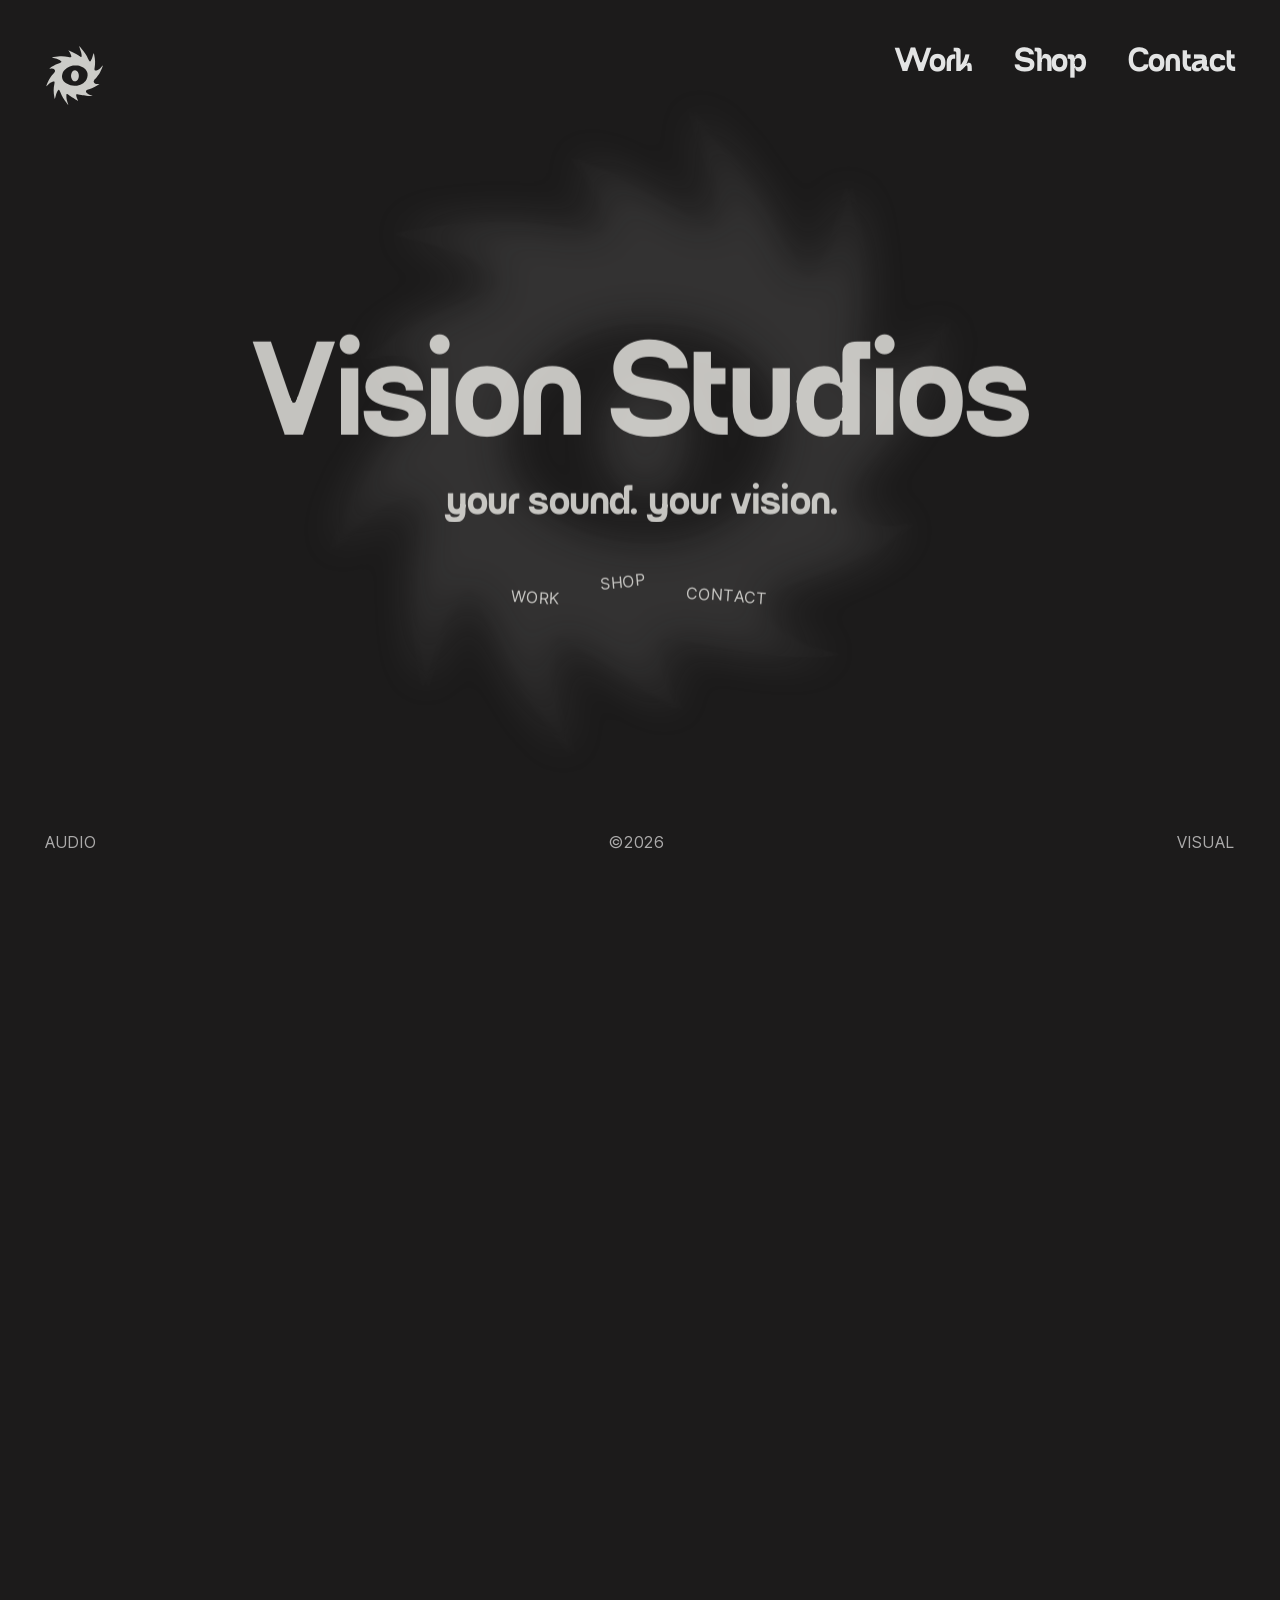
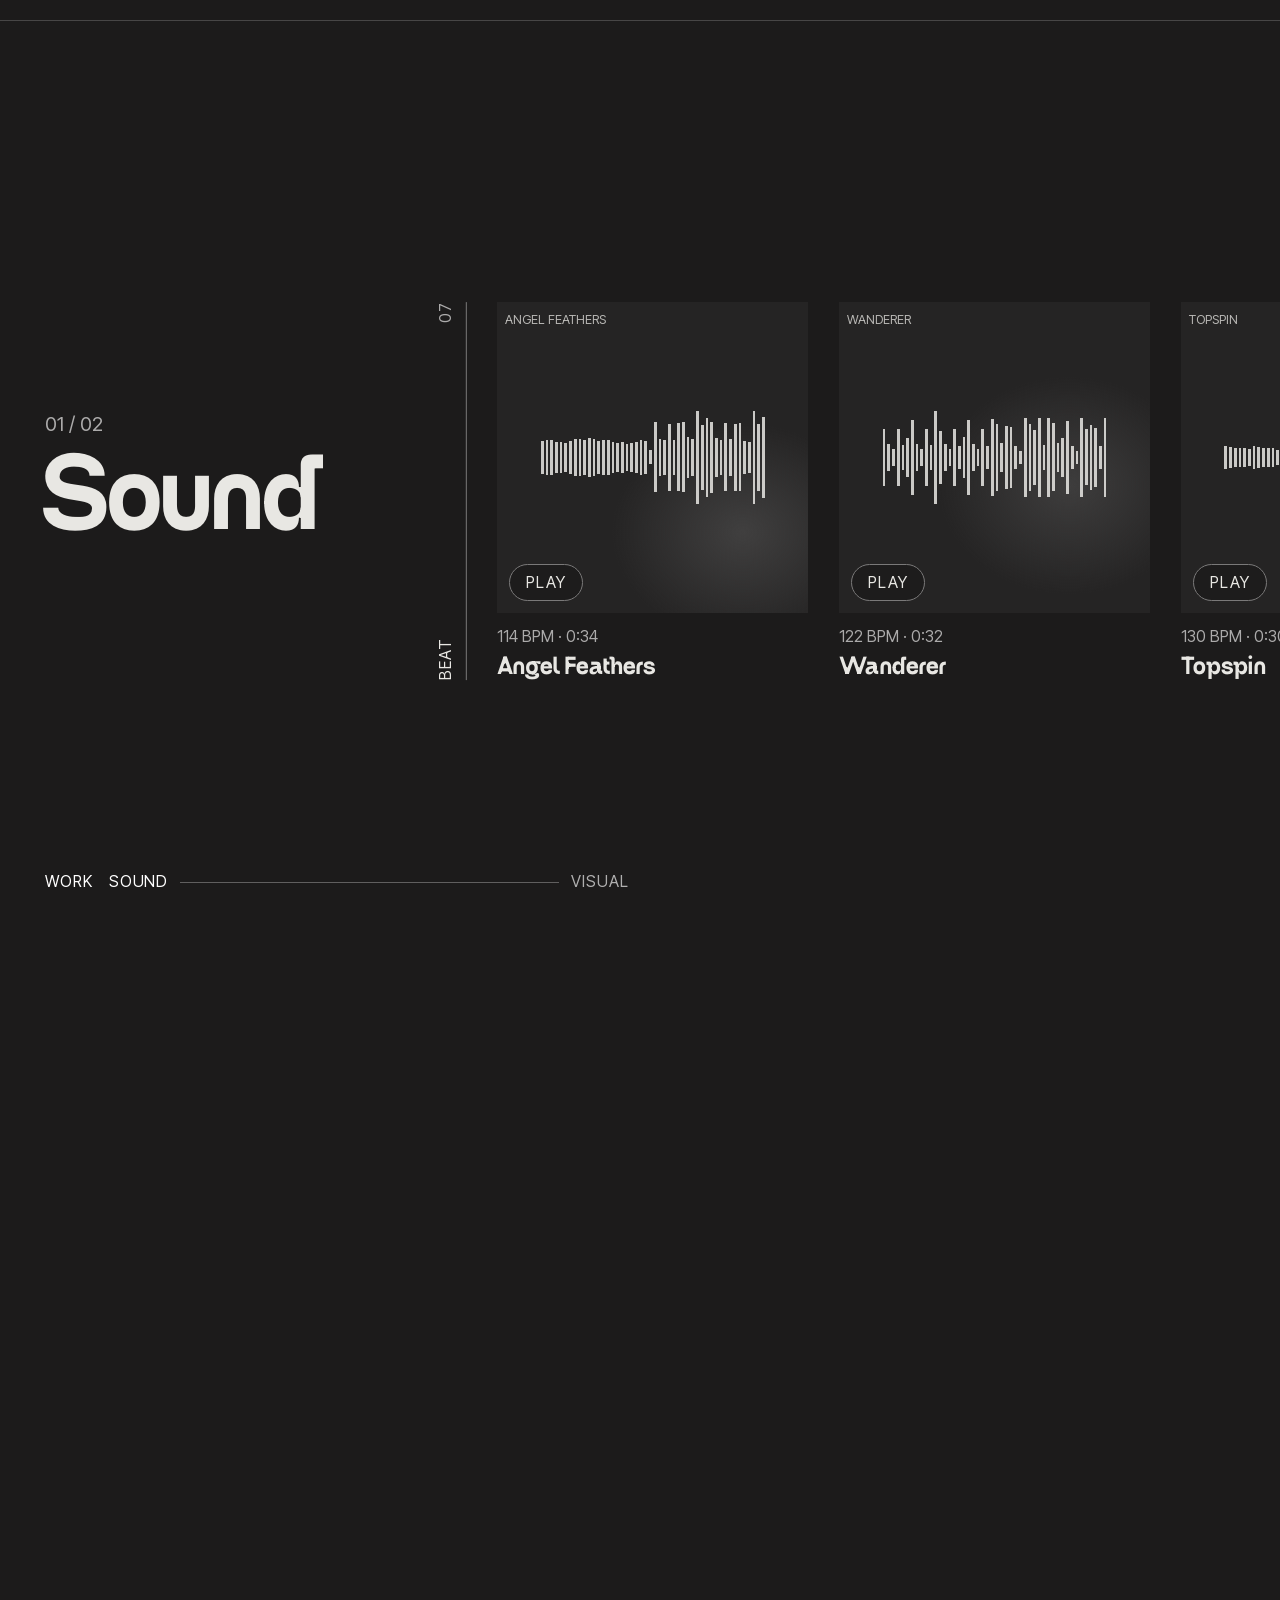
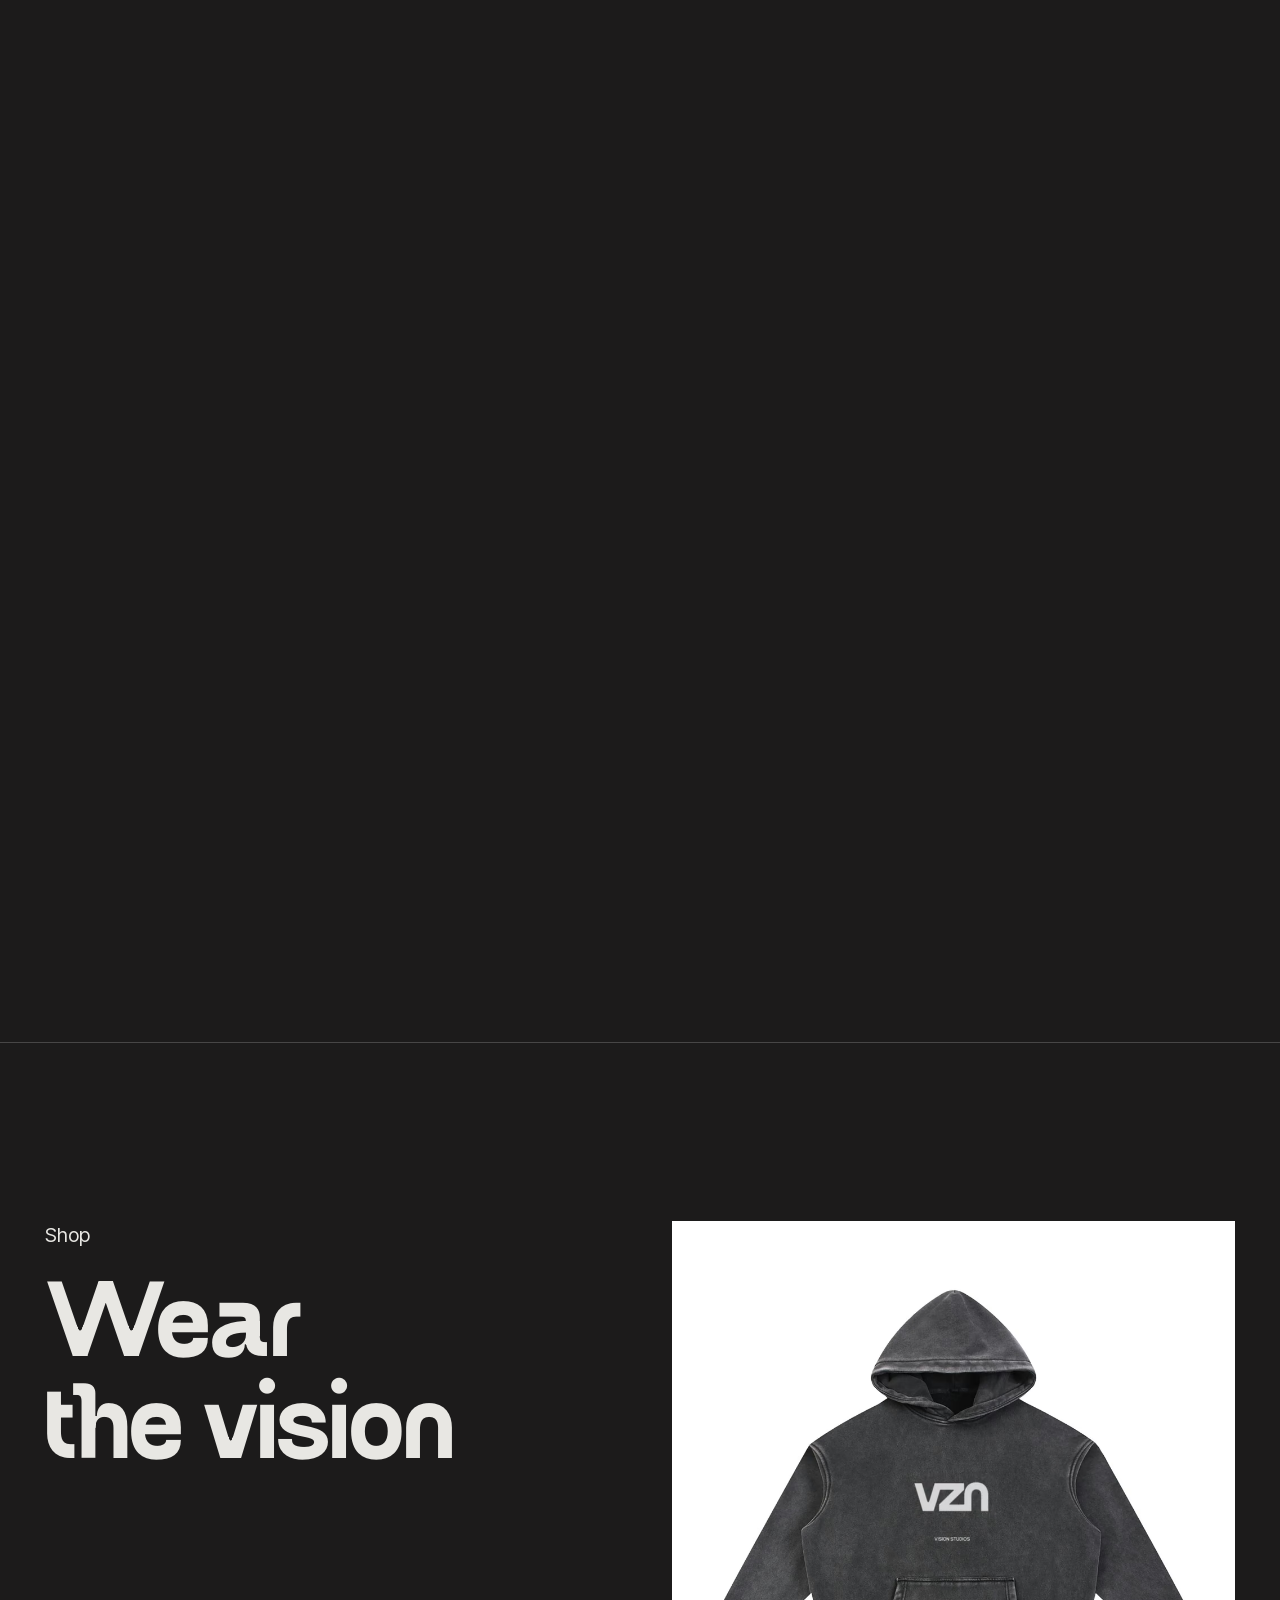
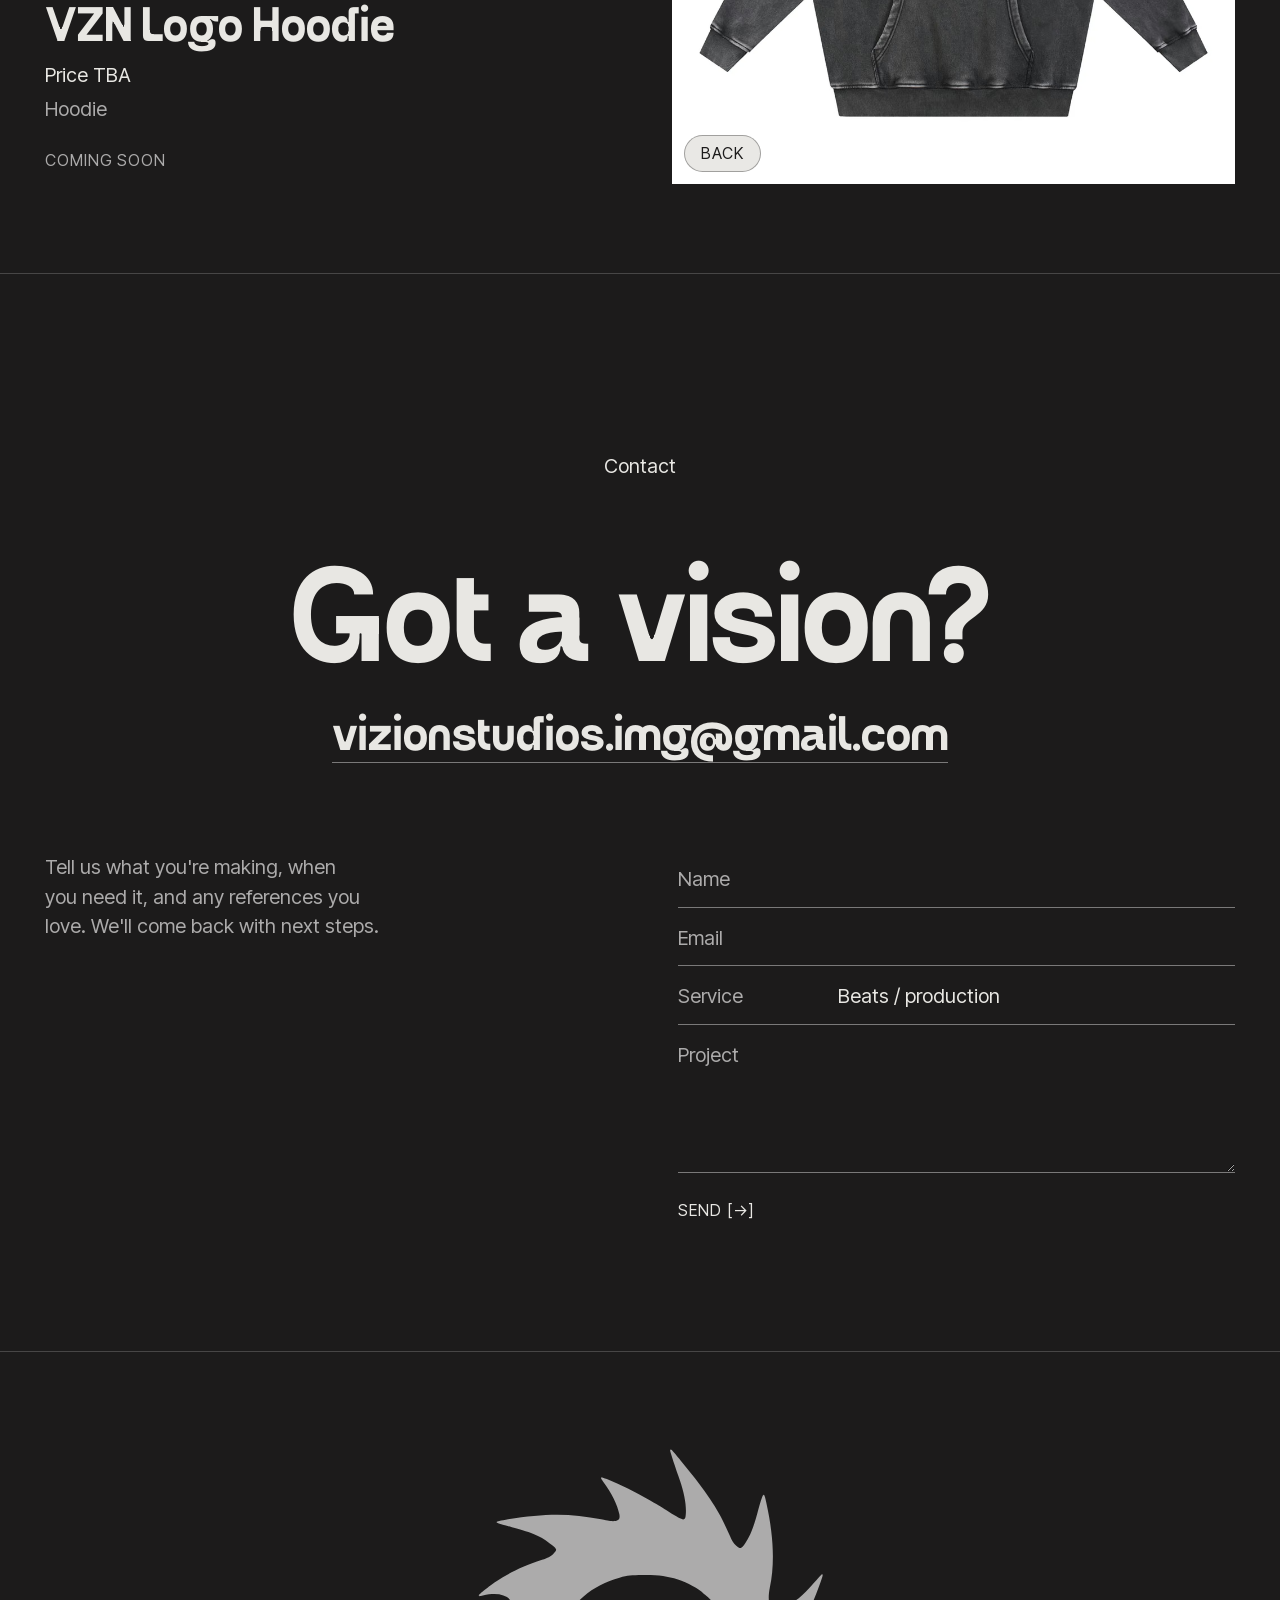
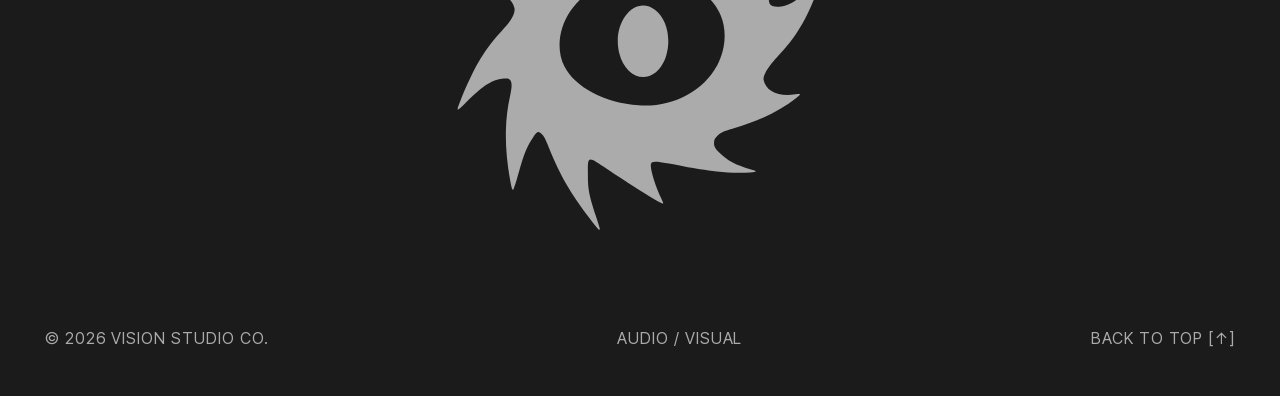
==== commit 828768a4: "R10: no captions under Sound, Visual and Wear the vision The one-line descriptions under the three s" ====
--- a/index.html
+++ b/index.html
@@ -232,7 +232,6 @@
             <div class="panel-intro">
               <p class="kicker">01 / 02</p>
               <h3 class="panel-title">Sound</h3>
-              <p class="panel-lede">Beats made in the studio. Press play on any cover.</p>
             </div>
             <ol class="rail" data-sound-list></ol>
           </div>
@@ -240,7 +239,6 @@
             <div class="panel-intro">
               <p class="kicker">02 / 02</p>
               <h3 class="panel-title">Visual</h3>
-              <p class="panel-lede">Posters and artwork. Open any piece to see it larger.</p>
             </div>
             <ol class="rail" data-visual-list></ol>
           </div>
@@ -253,7 +251,6 @@
       <div class="shop-head">
         <p class="kicker section-label">Shop</p>
         <h2 class="shop-title" id="shop-title">Wear the <em>vision</em></h2>
-        <p class="shop-lede">Merch from the studio. Checkout opens on our store in a new tab.</p>
       </div>
       <ul class="products" data-products></ul>
     </section>
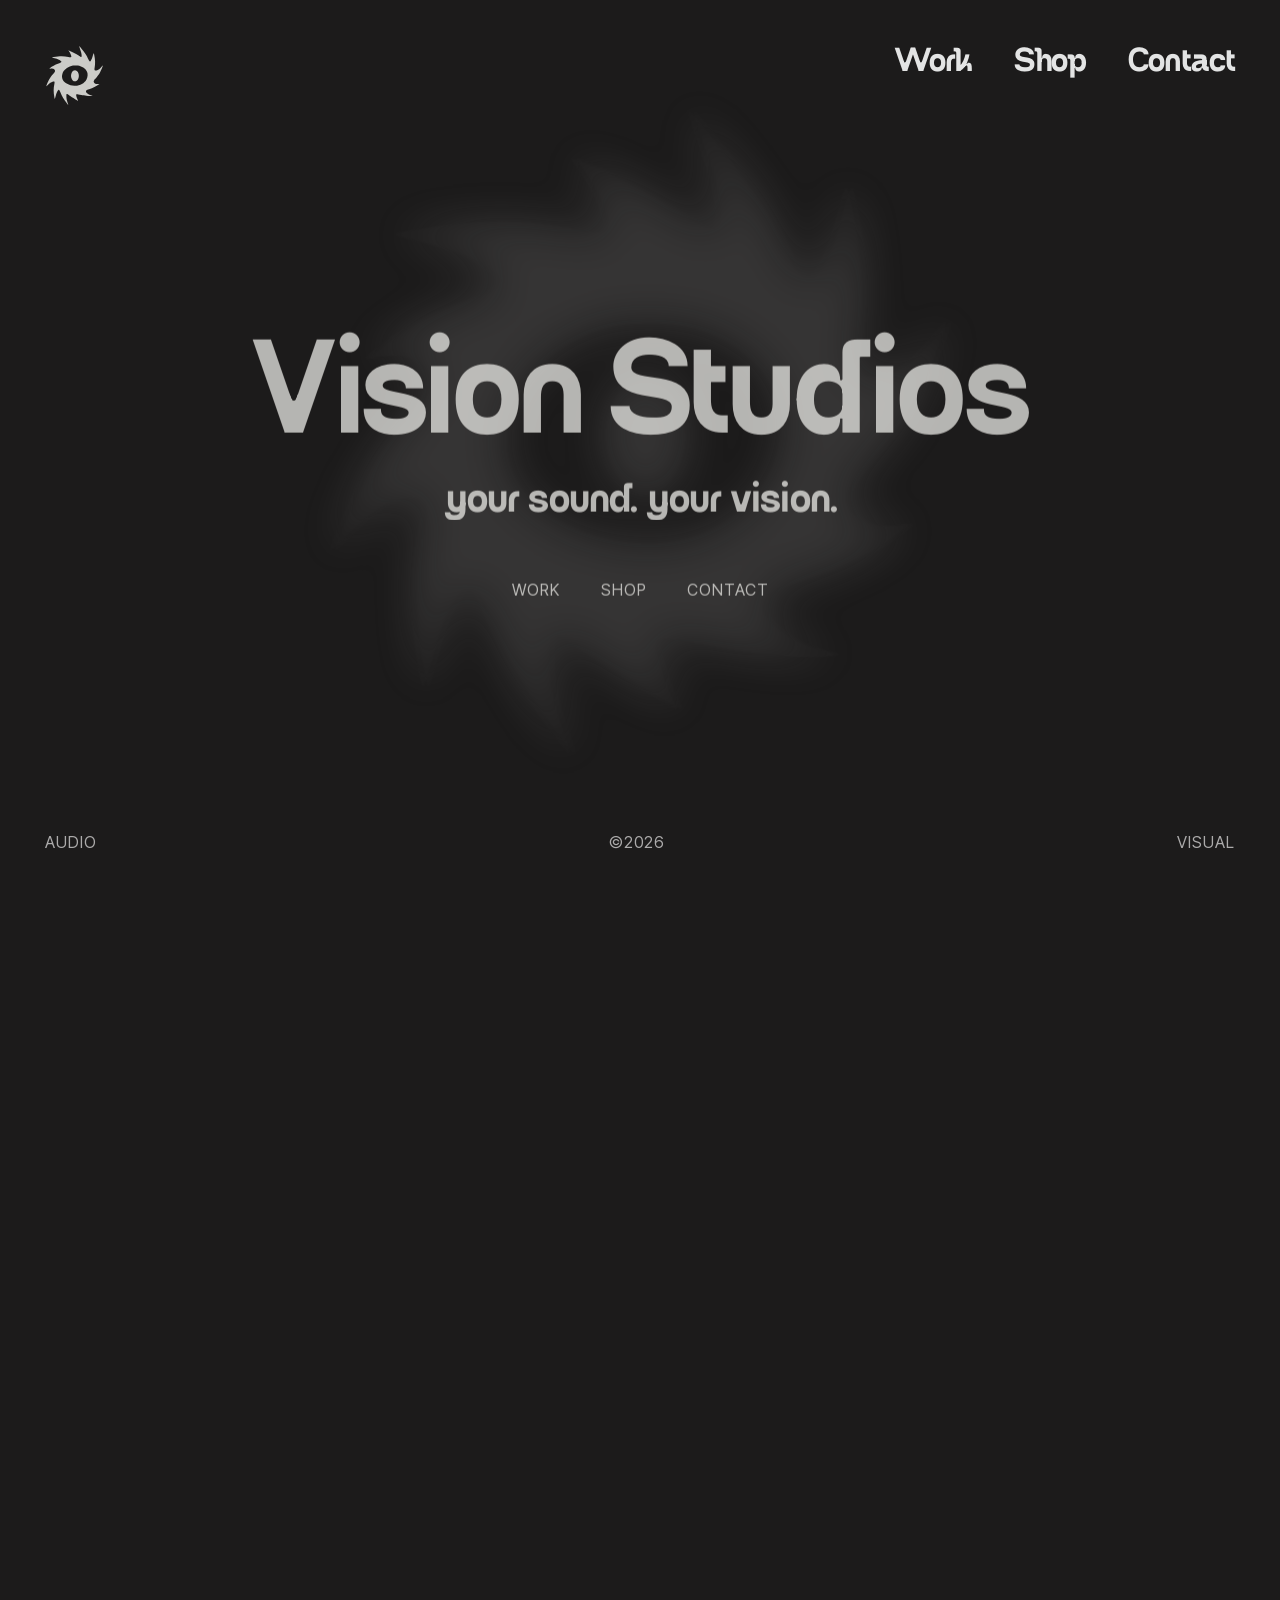
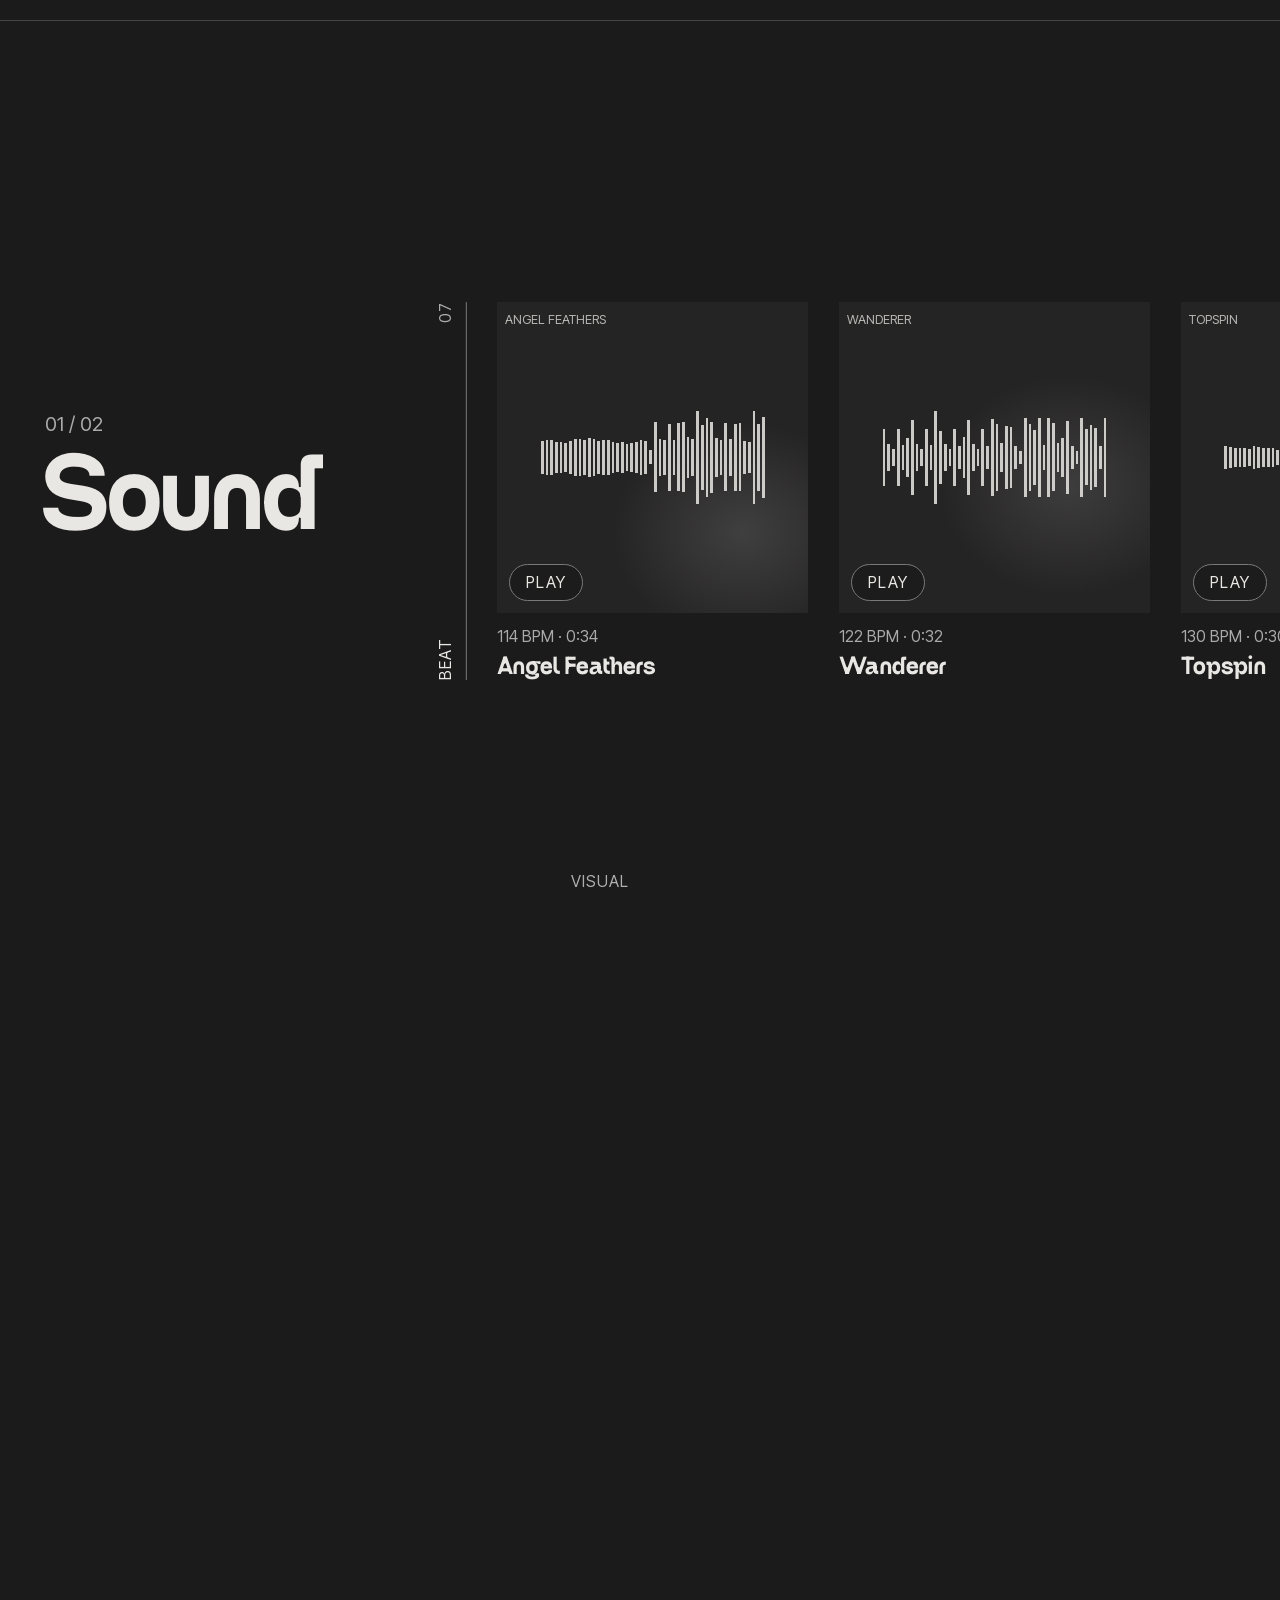
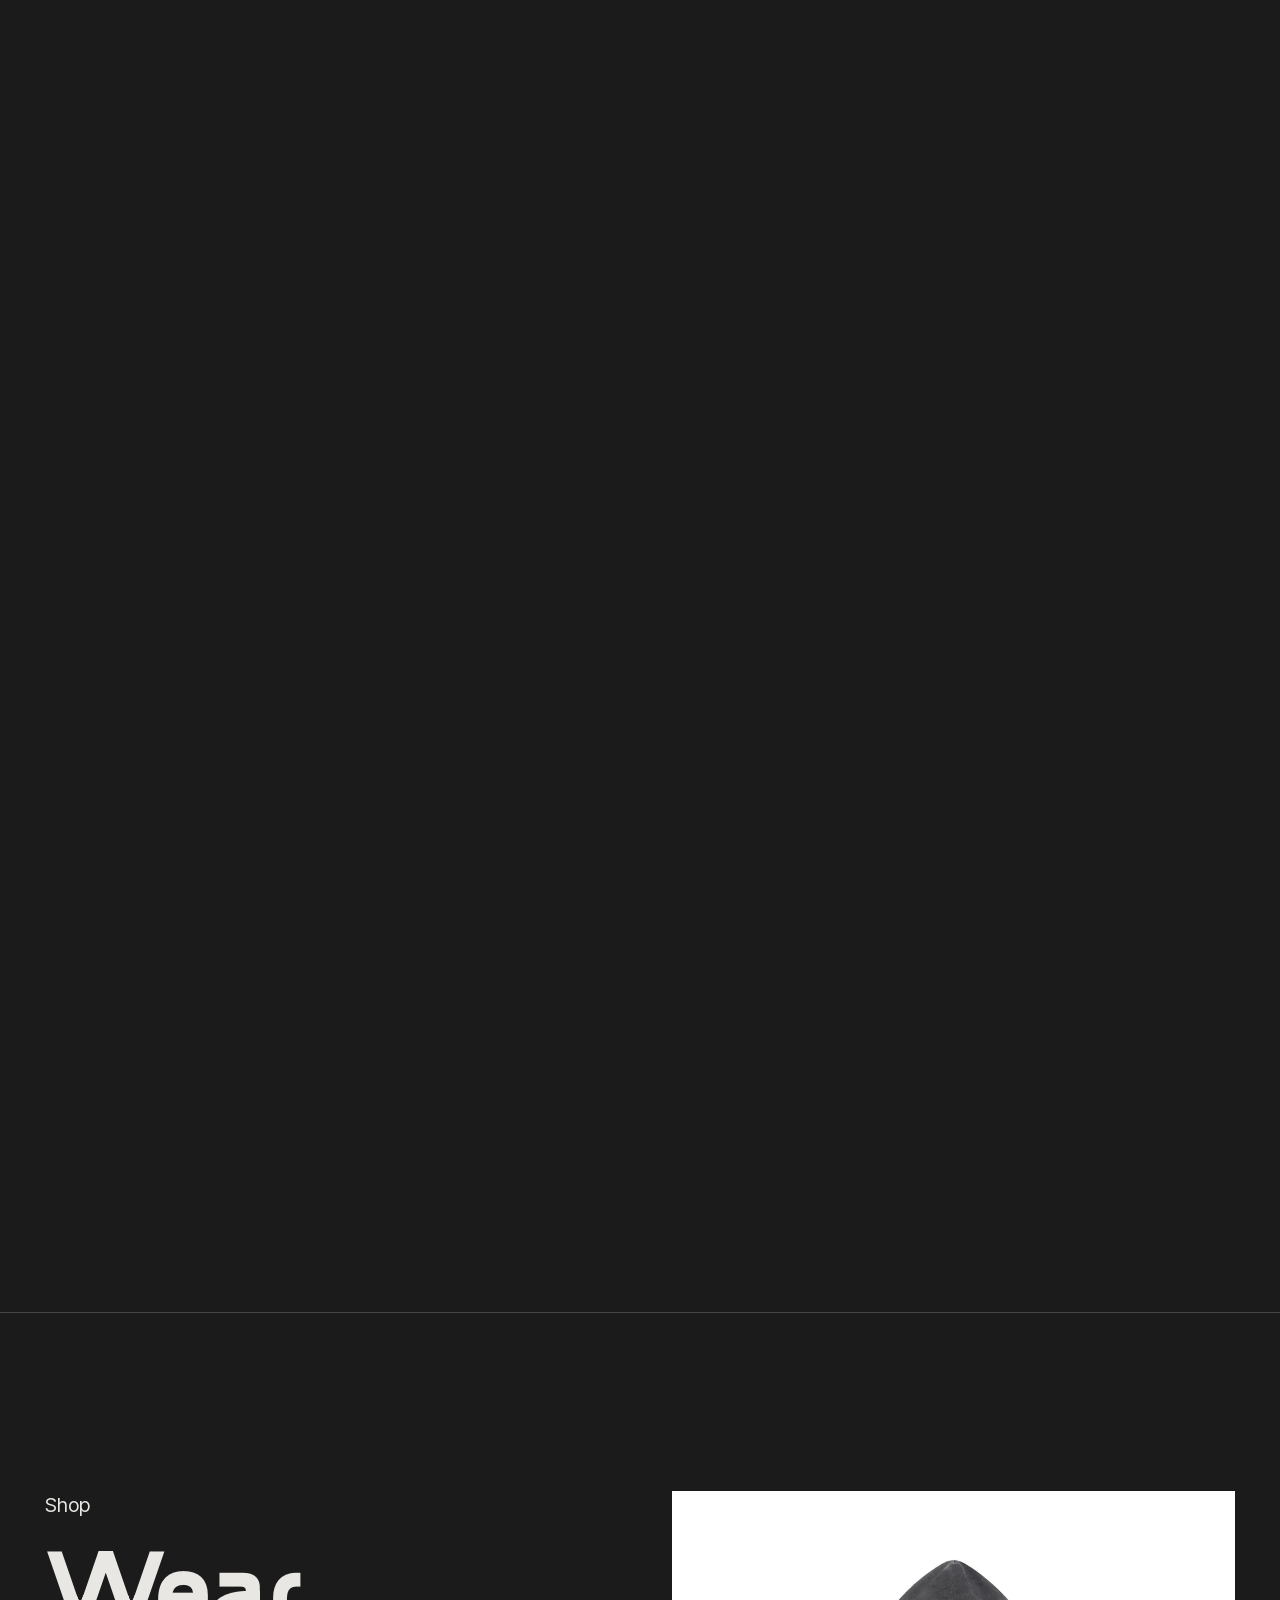
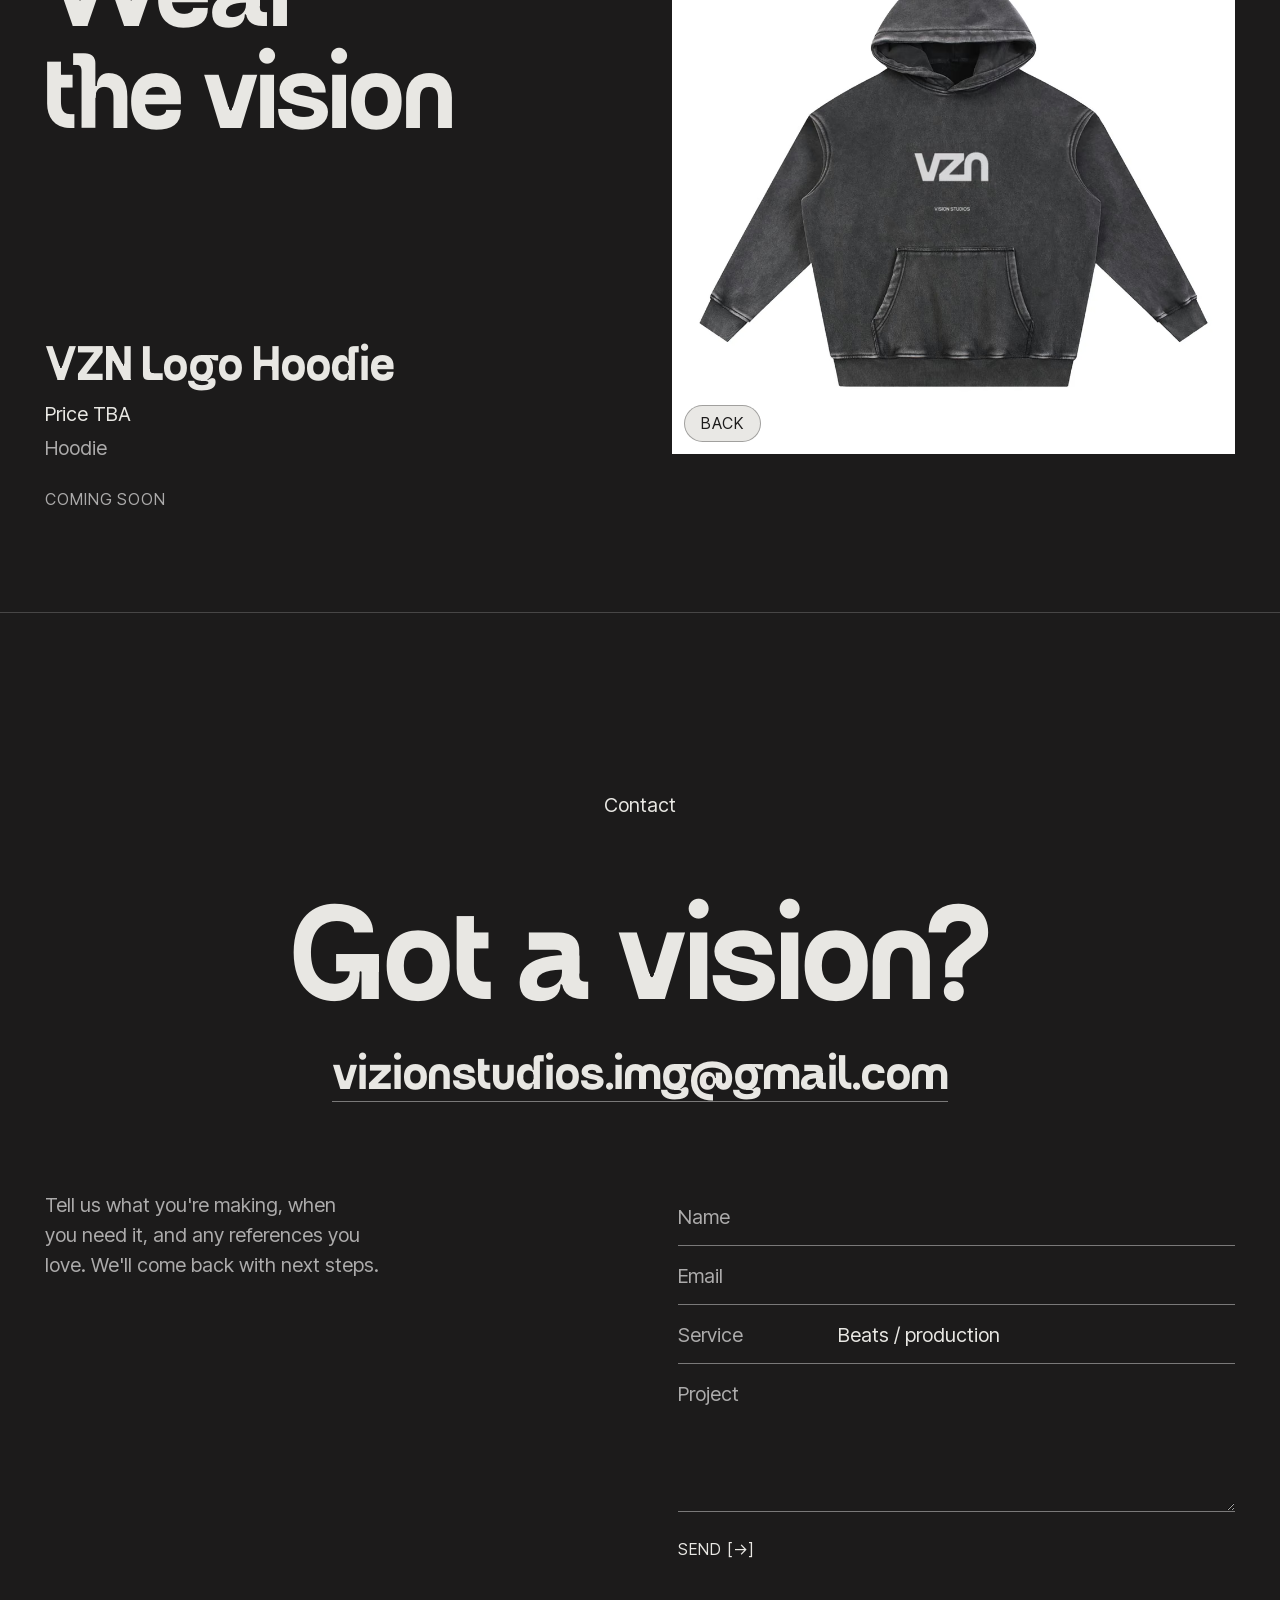
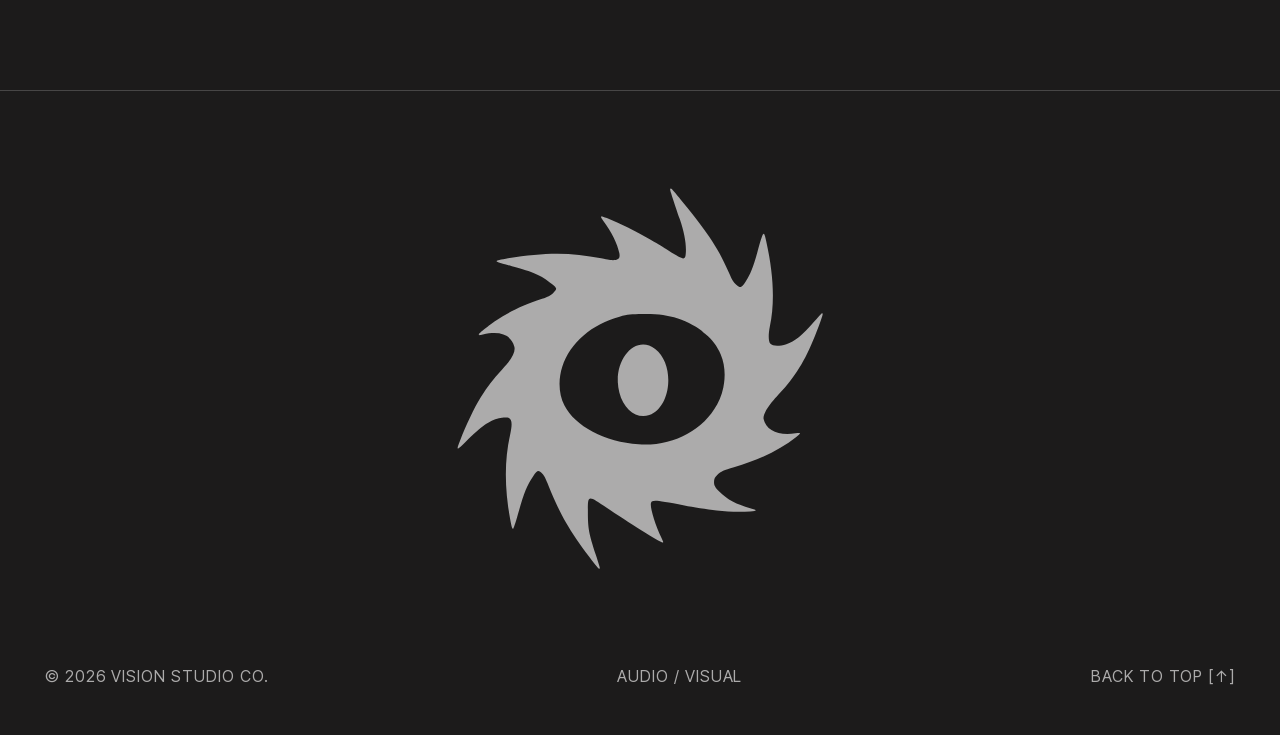
==== commit 9b2ff420: "Point the sharing tags and search details at vznstudio.co The canonical address, link-preview tags (" ====
--- a/index.html
+++ b/index.html
@@ -6,17 +6,17 @@
   <title>VZN — Vision Studio Co. | Beats, Mixes &amp; Artwork</title>
   <meta name="description" content="VZN (Vision Studio Co.): beats, mixing and mastering, cover art and artwork. Listen, browse the work, shop merch and get in touch.">
   <meta name="theme-color" content="#1c1b1b">
-  <link rel="canonical" href="https://emigjt.github.io/vznstudiowebpage/">
+  <link rel="canonical" href="https://vznstudio.co/">
 
   <!-- How the link looks when shared (Instagram, TikTok, iMessage, X, Discord...).
-       These need the site's full address: if the site moves to its own domain, change
-       every https://emigjt.github.io/vznstudiowebpage/ on this page. -->
+       These need the site's full address: if the address ever changes, change every
+       https://vznstudio.co/ on this page. -->
   <meta property="og:type" content="website">
   <meta property="og:site_name" content="Vision Studio Co.">
-  <meta property="og:url" content="https://emigjt.github.io/vznstudiowebpage/">
+  <meta property="og:url" content="https://vznstudio.co/">
   <meta property="og:title" content="VZN — Vision Studio Co.">
   <meta property="og:description" content="Beats, mixes, cover art and merch from Vision Studio Co.">
-  <meta property="og:image" content="https://emigjt.github.io/vznstudiowebpage/assets/brand/share.jpg">
+  <meta property="og:image" content="https://vznstudio.co/assets/brand/share.jpg">
   <meta property="og:image:type" content="image/jpeg">
   <meta property="og:image:width" content="1200">
   <meta property="og:image:height" content="630">
@@ -24,7 +24,7 @@
   <meta name="twitter:card" content="summary_large_image">
   <meta name="twitter:title" content="VZN — Vision Studio Co.">
   <meta name="twitter:description" content="Beats, mixes, cover art and merch from Vision Studio Co.">
-  <meta name="twitter:image" content="https://emigjt.github.io/vznstudiowebpage/assets/brand/share.jpg">
+  <meta name="twitter:image" content="https://vznstudio.co/assets/brand/share.jpg">
   <meta name="twitter:image:alt" content="Vision Studios. your sound. your vision. Beside the words, the VZN eye mark.">
 
   <link rel="icon" href="assets/brand/favicon.svg" type="image/svg+xml">
@@ -42,9 +42,9 @@
     "VZN",
     "Vision Studios"
   ],
-  "url": "https://emigjt.github.io/vznstudiowebpage/",
-  "logo": "https://emigjt.github.io/vznstudiowebpage/assets/brand/eye-icon-512.png",
-  "image": "https://emigjt.github.io/vznstudiowebpage/assets/brand/share.jpg",
+  "url": "https://vznstudio.co/",
+  "logo": "https://vznstudio.co/assets/brand/eye-icon-512.png",
+  "image": "https://vznstudio.co/assets/brand/share.jpg",
   "slogan": "your sound. your vision.",
   "description": "An independent studio for sound and picture: beats, mixing and mastering, cover art and artwork, and merch.",
   "email": "vizionstudios.img@gmail.com",
--- a/assets/css/styles.css
+++ b/assets/css/styles.css
@@ -163,8 +163,7 @@
   --fx-mark-y: -2svh;         /* logo position from screen centre: + down, - up */
   --scratch: 0;               /* vintage scratch texture behind the content, 0 (off) to 1 */
   --focus-fx: 1;              /* 1: headlines and artwork come into view out of focus, then
-                                 sharp, like the hero logo, and Work turns from black to bone
-                                 through a soft edge. 0: they rise into place; hard edge */
+                                 sharp, like the hero logo. 0: they rise into place */
   --wave-player: 1;           /* 1: a beat's cover waveform fills as it plays and can be pressed or
                                  dragged to move through it. 0: a still waveform with a line under it */
 
@@ -185,7 +184,7 @@
 
 /* Base ------------------------------------------------------------------- */
 *, *::before, *::after { box-sizing: border-box; }
-html { scroll-behavior: smooth; scroll-padding-top: var(--header-h); }
+html { scroll-behavior: smooth; }
 body {
   margin: 0;
   background: var(--bg);
@@ -523,10 +522,7 @@
 @keyframes rise { from { transform: translateY(100%); } }
 
 .hero-links { display: flex; justify-content: center; gap: var(--gap-wide); margin-top: clamp(var(--space-6), 6vh, var(--space-8)); animation: fade var(--dur-4) var(--ease-out) calc(var(--stagger) * 3) backwards; }
-.hero-links a { display: inline-block; }
-.hero-links li:nth-child(1) a { transform: rotate(3deg) translateY(6px); }
-.hero-links li:nth-child(2) a { transform: rotate(-5deg) translateY(-10px); }
-.hero-links li:nth-child(3) a { transform: rotate(4deg) translateY(4px); }
+.hero-links a { display: inline-block; }   /* one straight row, all on the same line */
 @keyframes fade { from { opacity: 0; transform: translateY(12px); } }
 @media (max-width: 760px) {
   /* Phones: headlines scale faster with the narrower screen */
@@ -567,12 +563,22 @@
   color: var(--muted);
 }
 
-/* Menu links land each section exactly at the top of the screen (not header-height
-   below it), so the end of the previous section never shows under the header. The
-   sections keep their content clear of the header themselves: Work's panels have
-   their own top padding, Shop and Contact get the header height added to theirs. */
-#work, #shop, #contact { scroll-margin-top: calc(-1 * var(--header-h)); }
-.shop, .contact { padding-top: calc(var(--section-pad) + var(--header-h)); }
+/* Menu links land each section exactly at the top of the screen (main.js), so the end
+   of the previous section never shows under the header. The sections keep their content
+   clear of the header themselves: Work's panels have their own top padding, Shop and
+   Contact get the header height added to theirs.
+   Shop and Contact each take at least a whole screen, with their content centred in it,
+   so the page reads one section at a time. 100vh is the full screen: on phones, the
+   screen with the browser's toolbar tucked away, so no sliver of the next section shows. */
+.shop, .contact {
+  padding-top: calc(var(--section-pad) + var(--header-h));
+  min-height: 100vh;
+  display: flex;
+  flex-direction: column;
+  justify-content: center;
+}
+/* A section focused after a menu jump (for keyboard users) shows no ring itself */
+section[tabindex="-1"]:focus, main[tabindex="-1"]:focus { outline: none; }
 
 /* Work: Sound and Visual panels side by side; main.js pins the section and
    turns vertical scrolling into the sideways move. ------------------------- */
@@ -850,6 +856,7 @@
     grid-template-columns: minmax(0, 1fr) minmax(0, min(44vw, 68svh, 640px));
     grid-template-rows: auto 1fr;
     grid-template-areas: "head media" "info media";
+    align-content: center;
     column-gap: var(--space-block);
   }
   .shop.has-single .shop-head { grid-area: head; }
@@ -908,7 +915,7 @@
 .product-buy.is-soon { color: var(--muted); border-color: transparent; }
 
 /* Contact ---------------------------------------------------------------- */
-.contact { text-align: center; }
+.contact { text-align: center; align-items: center; }   /* centred column; the grid below spans it */
 .contact-headline {
   font-family: var(--font-display);
   font-weight: var(--display-weight);
@@ -926,6 +933,7 @@
   word-break: break-word;
 }
 .contact-grid {
+  width: 100%;
   display: grid;
   grid-template-columns: 1fr 1fr;
   gap: var(--space-block);
@@ -969,7 +977,6 @@
 
 /* Footer ----------------------------------------------------------------- */
 .site-footer { border-top: 1px solid var(--line); padding: var(--section-pad) var(--pad) var(--pad); }
-/* The footer mark has the artwork's soft edge and faint glow (drawn once, never animated) */
 .footer-mark { width: min(380px, 56vw); height: auto; margin: 0 auto var(--section-pad); }
 .footer-row { display: flex; flex-wrap: wrap; justify-content: space-between; gap: var(--space-3); color: var(--muted); }
 
@@ -998,19 +1005,6 @@
 .focus-on .card-open.focus, .focus-on .card-media.focus, .focus-on .product-media.focus { position: relative; }
 .focus-on .card-media.focus > .focus-soft, .focus-on .card-open.focus > .focus-soft { position: absolute; inset: 0; width: 100%; height: 100%; filter: blur(14px); }
 .focus-on .focus picture > img.focus-soft { position: absolute; inset: 0; width: 100%; height: 100%; object-fit: cover; filter: blur(14px); }
-/* Work turns from black to bone through a soft edge instead of a hard line */
-.focus-on .panel-visual { position: relative; }
-.focus-on .panel-visual::before {
-  content: "";
-  position: absolute;
-  top: 0;
-  bottom: 0;
-  right: 100%;
-  width: clamp(var(--space-7), 7vw, 140px);
-  background: linear-gradient(90deg, transparent, color-mix(in srgb, var(--paper) 10%, transparent) 30%, color-mix(in srgb, var(--paper) 45%, transparent) 65%, var(--paper));
-  pointer-events: none;
-}
-
 @media (prefers-reduced-motion: reduce) {
   html { scroll-behavior: auto; }
   *, *::before, *::after { animation: none !important; transition: none !important; }
